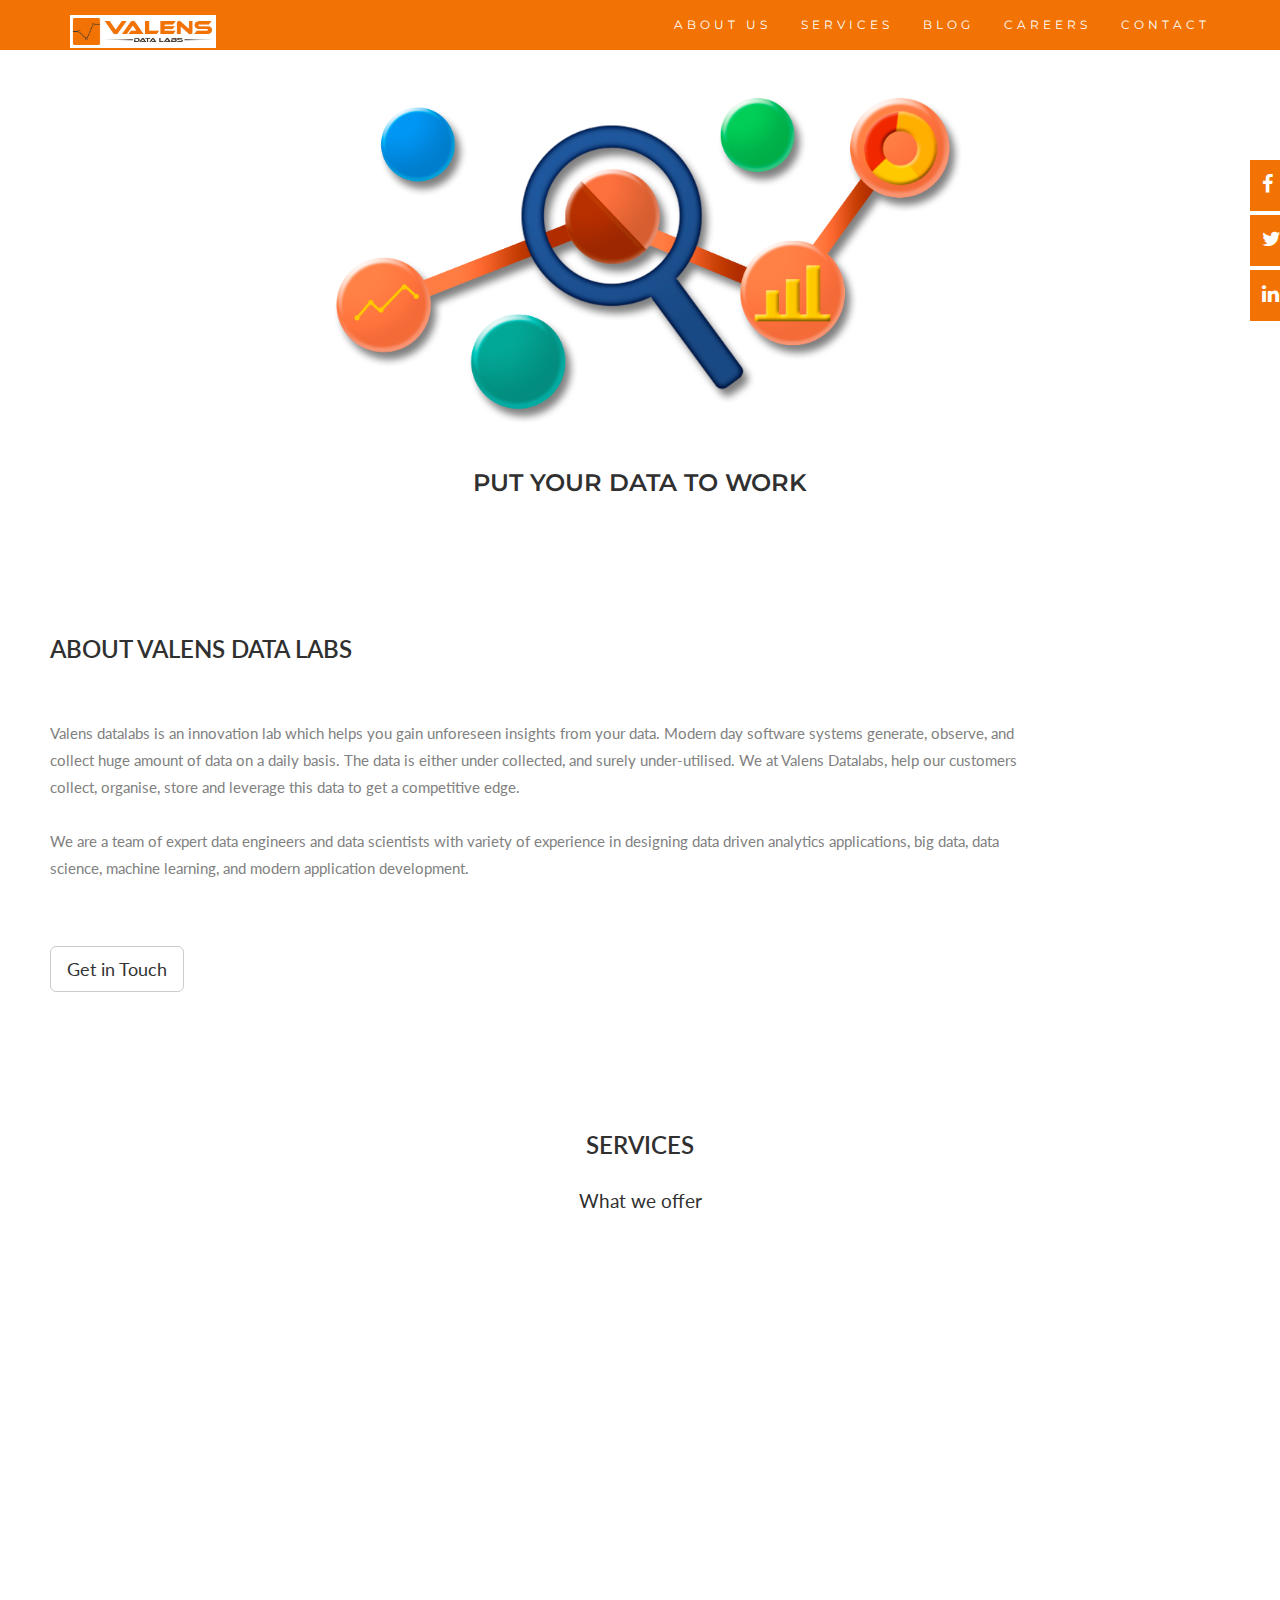
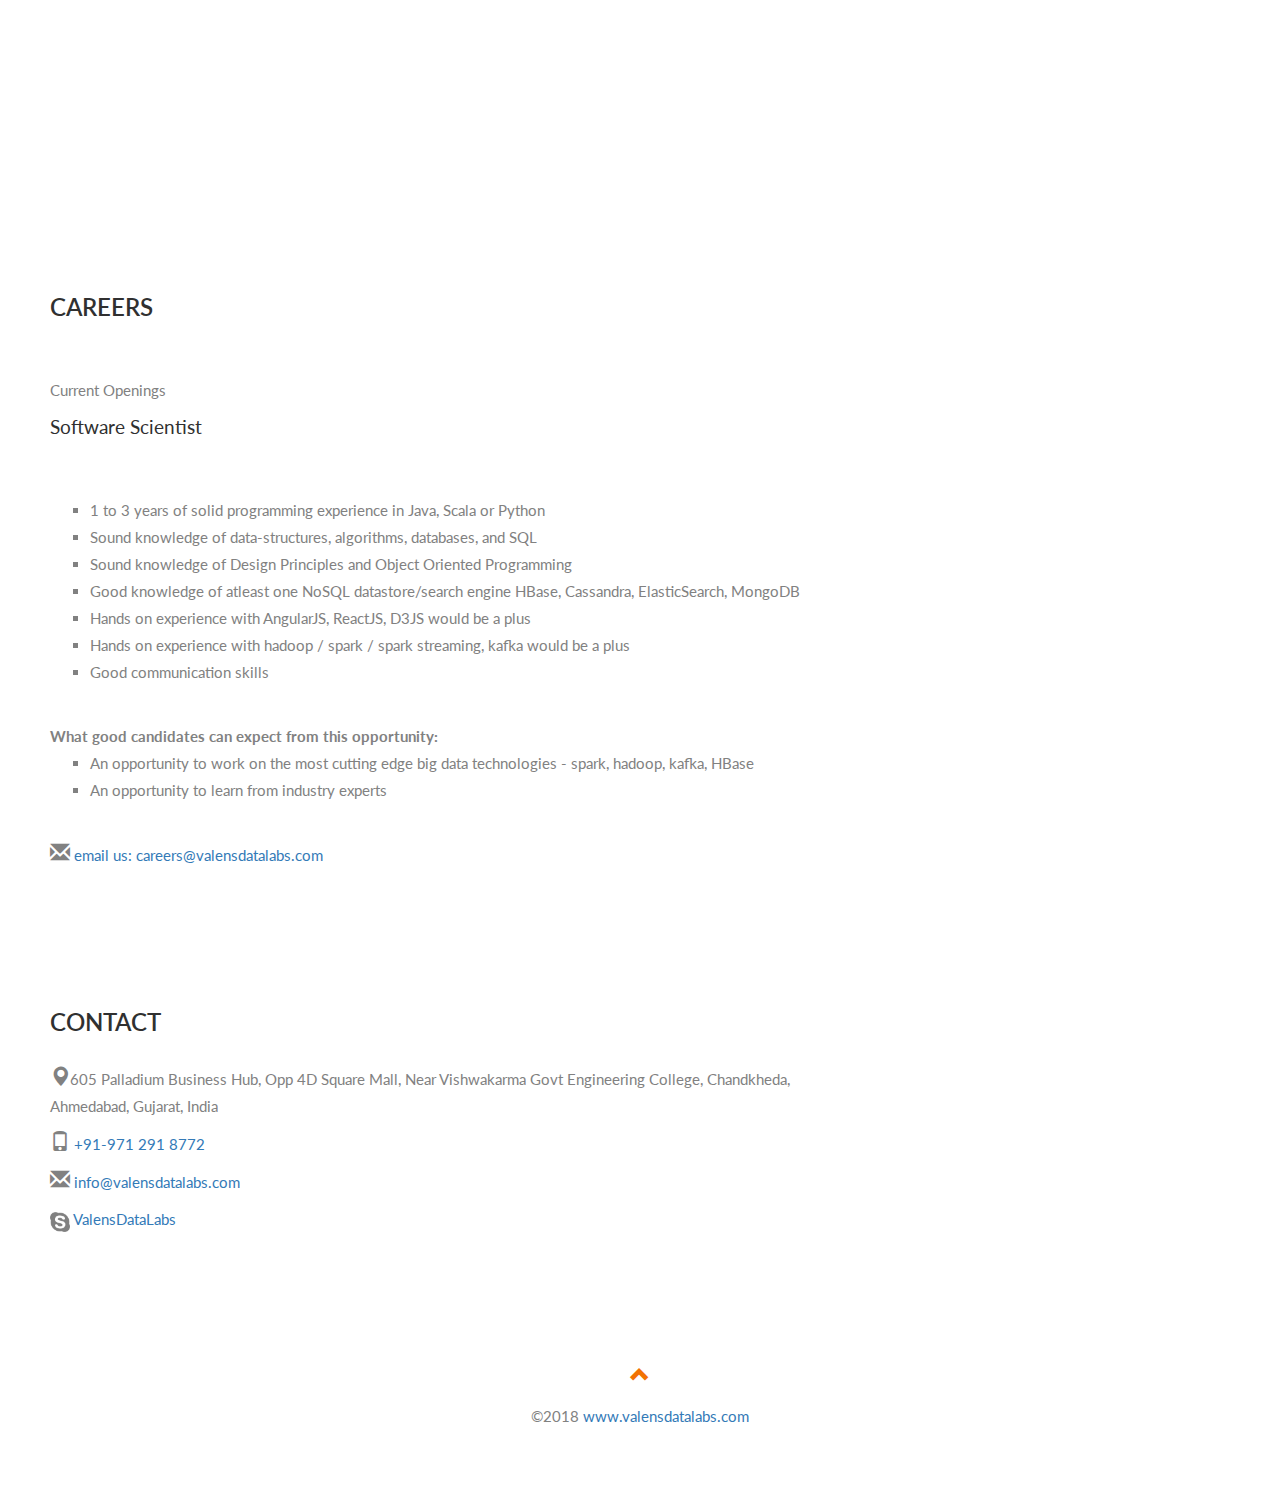
==== index.html @ 61ec2537 "updated the copyright again" ====
<!DOCTYPE html>
<html lang="en">
<head>
  <link href="favicon.ico" rel="shortcut icon" type="image/x-icon" />
    <title>Valens Data Labs</title>
  <meta charset="utf-8">
  <meta name="viewport" content="width=device-width, initial-scale=1">
  <link rel="stylesheet" href="https://maxcdn.bootstrapcdn.com/bootstrap/3.3.7/css/bootstrap.min.css">
  <link href="https://fonts.googleapis.com/css?family=Montserrat" rel="stylesheet" type="text/css">
  <link href="https://fonts.googleapis.com/css?family=Lato" rel="stylesheet" type="text/css">
  <link rel="stylesheet" href="https://cdnjs.cloudflare.com/ajax/libs/font-awesome/4.7.0/css/font-awesome.min.css">
 <script>
  (function(i,s,o,g,r,a,m){i['GoogleAnalyticsObject']=r;i[r]=i[r]||function(){
  (i[r].q=i[r].q||[]).push(arguments)},i[r].l=1*new Date();a=s.createElement(o),
  m=s.getElementsByTagName(o)[0];a.async=1;a.src=g;m.parentNode.insertBefore(a,m)
  })(window,document,'script','//www.google-analytics.com/analytics.js','ga');

  ga('create', 'UA-111604944-1', 'auto');
  ga('send', 'pageview');

 </script>  
  <script src="https://ajax.googleapis.com/ajax/libs/jquery/3.2.1/jquery.min.js"></script>
  <script src="https://maxcdn.bootstrapcdn.com/bootstrap/3.3.7/js/bootstrap.min.js"></script>
  <style>
  
.twitter {
  font: normal normal 10px Arial;
  text-align: center;
  color: #998578;
  text-transform: uppercase;
  letter-spacing: 3px;
}

.twitter {
  color: #000000;
  text-decoration: none;
  display: block;
  padding: 14px;
  -webkit-transition: all .25s ease;
  -moz-transition: all .25s ease;
  -ms-transition: all .25s ease;
  -o-transition: all .25s ease;
  transition: all .25s ease;
}

.twitter:hover {
  color: #FF7D6D;
  text-decoration: none;
}

/* Floating Social Media Bar Style Starts Here */

.fl-fl {
  background: #f27304;
  text-transform: uppercase;
  letter-spacing: 3px;
  padding: 4px;
  width: 190px;
  position: fixed;
  right: -160px;
  z-index: 1000;
  font: normal normal 10px Arial;
  -webkit-transition: all .25s ease;
  -moz-transition: all .25s ease;
  -ms-transition: all .25s ease;
  -o-transition: all .25s ease;
  transition: all .25s ease;
}

.fa {
  font-size: 20px;
  color: #fff;
  padding: 10px 0;
  width: 40px;
  margin-left: 8px;
  border-color: white
}

.fl-fl:hover {
  right: 0;
}

.fl-fl a {
  color: #fff !important;
  text-decoration: none;
  text-align: center;
  line-height: 43px!important;
  vertical-align: top!important;
}

.float-fb {
  top: 160px;
}

.float-tw {
  top: 215px;
}

.float-li {
  top: 270px;
}

.float-gp {
  top: 325px;
}

.float-rs {
  top: 325px;
}

.float-ig {
  top: 380px;
}

.float-pn {
  top: 435px;
}
/* Floating Social Media Bar Style Ends Here */
    </style>
  <style>
  body {
      font: 400 15px Lato, sans-serif;
      line-height: 1.8;
      color: #818181;
  }
  h2 {
      font-size: 24px;
      text-transform: uppercase;
      color: #303030;
      font-weight: 600;
      margin-bottom: 30px;
  }
  h4 {
      font-size: 19px;
      line-height: 1.375em;
      color: #303030;
      font-weight: 400;
      margin-bottom: 30px;
  }  
  .jumbotron {
      background-color: #f27304;
      color: #fff;
      padding: 100px 25px;
      font-family: Montserrat, sans-serif;
  }
  .jumbotron-white {
      background-color: #fff;
      color: #fff;
      padding: 30px;
      font-family: Montserrat, sans-serif;
  }
    img-logo {
    width: 100%;
    height: auto;
}
.img-responsive{
	width: auto; 
	max-width: 100%; 
	height: auto; 
}
  .container-fluid {
      padding: 60px 50px;
  }
  .bg-grey {
      background-color: #f6f6f6;
  }
  .logo-small {
      color: #f27304;
      font-size: 50px;
  }
  .logo {
      color: #f27304;
      font-size: 200px;
  }
  .thumbnail {
      padding: 0 0 15px 0;
      border: none;
      border-radius: 0;
  }
  .thumbnail img {
      width: 100%;
      height: 100%;
      margin-bottom: 10px;
  }
  .carousel-control.right, .carousel-control.left {
      background-image: none;
      color: #f27304;
  }
  .carousel-indicators li {
      border-color: #f27304;
  }
  .carousel-indicators li.active {
      background-color: #f27304;
  }
  .item h4 {
      font-size: 19px;
      line-height: 1.375em;
      font-weight: 400;
      font-style: italic;
      margin: 70px 0;
  }
  .item span {
      font-style: normal;
  }
  .panel {
      border: 1px solid #f27304; 
      border-radius:0 !important;
      transition: box-shadow 0.5s;
  }
  .panel:hover {
      box-shadow: 5px 0px 40px rgba(0,0,0, .2);
  }
  .panel-footer .btn:hover {
      border: 1px solid #f27304;
      background-color: #fff !important;
      color: #f27304;
  }
  .panel-heading {
      color: #fff !important;
      background-color: #f27304 !important;
      padding: 25px;
      border-bottom: 1px solid transparent;
      border-top-left-radius: 0px;
      border-top-right-radius: 0px;
      border-bottom-left-radius: 0px;
      border-bottom-right-radius: 0px;
  }
  .panel-footer {
      background-color: white !important;
  }
  .panel-footer h3 {
      font-size: 32px;
  }
  .panel-footer h4 {
      color: #aaa;
      font-size: 14px;
  }
  .panel-footer .btn {
      margin: 15px 0;
      background-color: #f27304;
      color: #fff;
  }
  .navbar {
      margin-bottom: 0;
      background-color: #f27304;
      z-index: 9999;
      border: 0;
      font-size: 12px !important;
      line-height: 1.42857143 !important;
      letter-spacing: 4px;
      border-radius: 0;
      font-family: Montserrat, sans-serif;
  }
  .navbar li a, .navbar .navbar-brand {
      color: #fff !important;
  }
  .navbar-nav li a:hover, .navbar-nav li.active a {
      color: #f27304 !important;
      background-color: #fff !important;
  }
  .navbar-default .navbar-toggle {
      border-color: transparent;
      color: #fff !important;
  }
  footer .glyphicon {
      font-size: 20px;
      margin-bottom: 20px;
      color: #f27304;
  }
  .slideanim {visibility:hidden;}
  .slide {
      animation-name: slide;
      -webkit-animation-name: slide;
      animation-duration: 1s;
      -webkit-animation-duration: 1s;
      visibility: visible;
  }
  @keyframes slide {
    0% {
      opacity: 0;
      transform: translateY(70%);
    } 
    100% {
      opacity: 1;
      transform: translateY(0%);
    }
  }
  @-webkit-keyframes slide {
    0% {
      opacity: 0;
      -webkit-transform: translateY(70%);
    } 
    100% {
      opacity: 1;
      -webkit-transform: translateY(0%);
    }
  }
  @media screen and (max-width: 768px) {
    .col-sm-4 {
      text-align: center;
      margin: 25px 0;
    }
    .btn-lg {
        width: 100%;
        margin-bottom: 35px;
    }
  }
  @media screen and (max-width: 480px) {
    .logo {
        font-size: 150px;
    }
  }

  </style>
  
  <script type="text/javascript">
  var form = document.getElementsByTagName('form')[0];
   form.addEventListener('submit',contact,false);
   function contact(e) {
      // Prevent Default Form Submission
      e.preventDefault();

      var target = e.target || e.srcElement;
      var i = 0;
      var message = '';

      // Loop Through All Input Fields
      for(i = 0; i < target.length; ++i) {
         // Check to make sure it's a value. Don't need to include Buttons
         if(target[i].type != 'text' && target[i].type != 'textarea') {
                // Skip to next input since this one doesn't match our rules
            continue;
         }

         // Add Input Name and value followed by a line break
         message += target[i].name + ': ' + target[i].value + "\r\n";
      }
      // Modify the hidden body input field that is required for the mailto: scheme
      target.elements["body"].value = message;

      // Submit the form since we previously stopped it. May cause recursive loop in some browsers? Should research this.
      this.submit();
   }
</script>
 <!-- Start of Async Drift Code -->
<script>
!function() {
  var t;
  if (t = window.driftt = window.drift = window.driftt || [], !t.init) return t.invoked ? void (window.console && console.error && console.error("Drift snippet included twice.")) : (t.invoked = !0, 
  t.methods = [ "identify", "config", "track", "reset", "debug", "show", "ping", "page", "hide", "off", "on" ], 
  t.factory = function(e) {
    return function() {
      var n;
      return n = Array.prototype.slice.call(arguments), n.unshift(e), t.push(n), t;
    };
  }, t.methods.forEach(function(e) {
    t[e] = t.factory(e);
  }), t.load = function(t) {
    var e, n, o, i;
    e = 3e5, i = Math.ceil(new Date() / e) * e, o = document.createElement("script"), 
    o.type = "text/javascript", o.async = !0, o.crossorigin = "anonymous", o.src = "https://js.driftt.com/include/" + i + "/" + t + ".js", 
    n = document.getElementsByTagName("script")[0], n.parentNode.insertBefore(o, n);
  });
}();
drift.SNIPPET_VERSION = '0.3.1';
drift.load('h7z854aiaimk');
</script>
<!-- End of Async Drift Code -->
</head>
<body id="myPage" data-spy="scroll" data-target=".navbar" data-offset="60">
<form >
<nav class="navbar navbar-default navbar-fixed-top">
  <div class="container">
    <div class="navbar-header">
      <button type="button" class="navbar-toggle" data-toggle="collapse" data-target="#myNavbar">
        <span class="icon-bar"></span>
        <span class="icon-bar"></span>
        <span class="icon-bar"></span>                        
      </button>
      <a class="navbar-brand" href="#myPage"><img src="Valens-Data-Labs.jpg" height="33"></a>
      
    </div>
    <div class="collapse navbar-collapse" id="myNavbar">
      <ul class="nav navbar-nav navbar-right">
        <li><a href="#about">ABOUT US</a></li>
        <li><a href="#services">SERVICES</a></li>
        <li><a href="http://blog.valensdatalabs.com" target="_blank">BLOG</a></li>
        <li><a href="#careers">CAREERS</a></li>
        <li><a href="#contact">CONTACT</a></li>
      </ul>
    </div>
  </div>
</nav>

  <div class="jumbotron-white text-center">
  <!-- <h1> <img class="img-logo" src="ValensDataLabs_1.png" height="400"/> </h1> -->
 <h1> <img class="img-responsive" src="ValensDataLabs_1.png" style="max-height: 400px; margin: 0 auto;"></h1>
  <!-- <h1> <img class="img-responsive" src="Analytics.jpg" /></h1> -->
 <p><h2>Put Your Data to Work</h2></p> 
  <form>
    
  </form>
</div>

<!-- Container (About Section) -->
<div id="about" class="container-fluid">
  <div class="row">
    <div class="col-sm-10">
      <h2>About Valens Data Labs</h2><br>
      <p>
      Valens datalabs is an innovation lab which helps you gain unforeseen insights from your data. Modern day software systems generate, observe, and collect huge amount of data on a daily basis. The data is either under collected, and surely under-utilised. We at Valens Datalabs, help our customers collect, organise, store and leverage this data to get a competitive edge. 
      <br>
      <br>
      We are a team of expert data engineers and data scientists with variety of experience in designing data driven analytics applications, big data, data science, machine learning, and modern application development.
      </p><br>
      <br><a href="#contact"><button class="btn btn-default btn-lg">Get in Touch</button></a>
    </div>
  </div>
</div>

<!-- Container (Services Section) -->
<div id="services" class="container-fluid text-center">
  <h2>SERVICES</h2>
  <h4>What we offer</h4>
  <br>
  <div class="row slideanim">
    <div class="col-sm-4">
      <span class="glyphicon glyphicon-dashboard logo-small"></span>
      <h4>Big Data Engineering</h4>
      <p>Our data engineers help you build robust big data architecture using the technology that fits your usecase. We have experts in Hadoop, Spark, Elasticsearch, HBase</p>
    </div>
    <div class="col-sm-4">
      <span class="glyphicon glyphicon-search logo-small"></span>
      <h4>Spark, Hadoop and Elasticsearch Consulting</h4>
      <p>Our engineers can help you build streaming and batch analytics at scale using Spark, Kafka, Hadoop ecosystem components.</p>
    </div>
    <div class="col-sm-4">
      <span class="glyphicon glyphicon-cog logo-small"></span>
      <h4>Data science and Machine Learning</h4>
      <p>Our machine learning experts will help you build robust predictive models to solve your business problems.</p>
    </div>
  </div>
  <br><br>
  <div class="row slideanim">
    <div class="col-sm-4">
      <span class="glyphicon glyphicon-signal logo-small"></span>
      <h4>Data driven application development</h4>
      <p>Build business decisions to Predict and progress </p>
    </div>
    <div class="col-sm-4">
      <span class="glyphicon glyphicon-scale logo-small"></span>
      <h4 style="color:#303030;">Modern scalable API development</h4>
      <p>Productionize your machine learning models through REST APIs, expose the predictive models via Web APIs.</p>
    </div>
    <div class="col-sm-4">
      <span class="glyphicon glyphicon-modal-window logo-small"></span>
      <h4 style="color:#303030;">Rich Analytics Applications</h4>
      <p>Looking to get visually powerful insights into your data? We build web applications powered by interactive D3JS visualizations.</p>
    </div>
  </div>
</div>

<div id="careers" class="container-fluid">
  <div class="row">
    <div class="col-sm-8">
      <h2>Careers</h2><br>
       Current Openings
      <h4>Software Scientist</h4><br>
        <ul>
         <li  type="square">1 to 3 years of solid programming experience in Java, Scala or Python</li>
         <li  type="square">Sound knowledge of data-structures, algorithms, databases, and SQL</li>
         <li  type="square">Sound knowledge of Design Principles and Object Oriented Programming</li>
         <li  type="square">Good knowledge of atleast one NoSQL datastore/search engine HBase, Cassandra, ElasticSearch, MongoDB </li>
         <li  type="square">Hands on experience with AngularJS, ReactJS, D3JS would be a plus </li>
         <li  type="square">Hands on experience with hadoop / spark / spark streaming, kafka would be a plus </li>
         <li  type="square">Good communication skills</li>
         </ul>

         <br>
        <b>What good candidates can expect from this opportunity:</b>
        <br>

        <ul>
        <li  type="square"> An opportunity to work on the most cutting edge big data technologies - spark, hadoop, kafka, HBase </li>
        <li  type="square"> An opportunity to learn from industry experts </li>
          </ul>
        
      <br><span style="font-size:20px" class="glyphicon glyphicon-envelope"></span>   <a href="mailto:careers@valensdatalabs.com">email us: careers@valensdatalabs.com</a>
    </div>
  </div>
</div>


<!-- Container (Contact Section) -->
<div id="contact" class="container-fluid">
  
  <h2>CONTACT</h2>
  <div class="row">
     <div class="col-sm-8">
      <p><span style="font-size:20px" class="glyphicon glyphicon-map-marker"></span>605 Palladium Business Hub, Opp 4D Square Mall, Near Vishwakarma Govt Engineering College, Chandkheda, Ahmedabad, Gujarat, India</p>
      <p><span style="font-size:20px" class="glyphicon glyphicon-phone"></span><a href="tel:+91 9712918772"> +91-971 291 8772</a> </p>
      <p><span style="font-size:20px" class="glyphicon glyphicon-envelope"></span><a href="mailto:info@valensdatalabs.com"> info@valensdatalabs.com </a> </p>
      <p><img src="skype-512.png" height="20"><a href="skype:pranav_shukla"  target="_blank"> ValensDataLabs</a> </p>
     </div>
   </div>
</div>
<!-- Floating Social Media bar Starts -->
<div class="float-sm">
  <div class="fl-fl float-fb">
    <i class="fa fa-facebook"></i>
    <a href="https://www.facebook.com/valensdatalabs" target="_blank">Like us!</a>
  </div>
  <div class="fl-fl float-tw">
    <i class="fa fa-twitter"></i>
    <a href="https://twitter.com/valensdatalabs" target="_blank">Follow us!</a>
  </div>
  <div class="fl-fl float-li">
    <i class="fa fa-linkedin"></i>
    <a href="https://linkedin.com/company/valensdatalabs" target="_blank">Connect us!</a>
  </div>
  <!--<div class="fl-fl float-gp">
    <i class="fa fa-google-plus"></i>
    <a href="https://plus.google.com/valensdatalabs" target="_blank">Recommend us!</a>
  </div>-->
  
</div>


<footer class="container-fluid text-center">
  <a href="#myPage" title="To Top">
    <span class="glyphicon glyphicon-chevron-up"></span>
  </a>
  <p>©2018 <a href="http://www.valensdatalabs.com" title="Visit Valens Data Labs">www.valensdatalabs.com</a></p>
</footer>

<script>
$(document).ready(function(){
  // Add smooth scrolling to all links in navbar + footer link
  $(".navbar a, footer a[href='#myPage']").on('click', function(event) {
    // Make sure this.hash has a value before overriding default behavior
    if (this.hash !== "") {
      // Prevent default anchor click behavior
      event.preventDefault();

      // Store hash
      var hash = this.hash;

      // Using jQuery's animate() method to add smooth page scroll
      // The optional number (900) specifies the number of milliseconds it takes to scroll to the specified area
      $('html, body').animate({
        scrollTop: $(hash).offset().top
      }, 900, function(){
   
        // Add hash (#) to URL when done scrolling (default click behavior)
        window.location.hash = hash;
      });
    } // End if
  });
  
  $(window).scroll(function() {
    $(".slideanim").each(function(){
      var pos = $(this).offset().top;

      var winTop = $(window).scrollTop();
        if (pos < winTop + 600) {
          $(this).addClass("slide");
        }
    });
  });
})
</script>
</form>
</body>
</html>
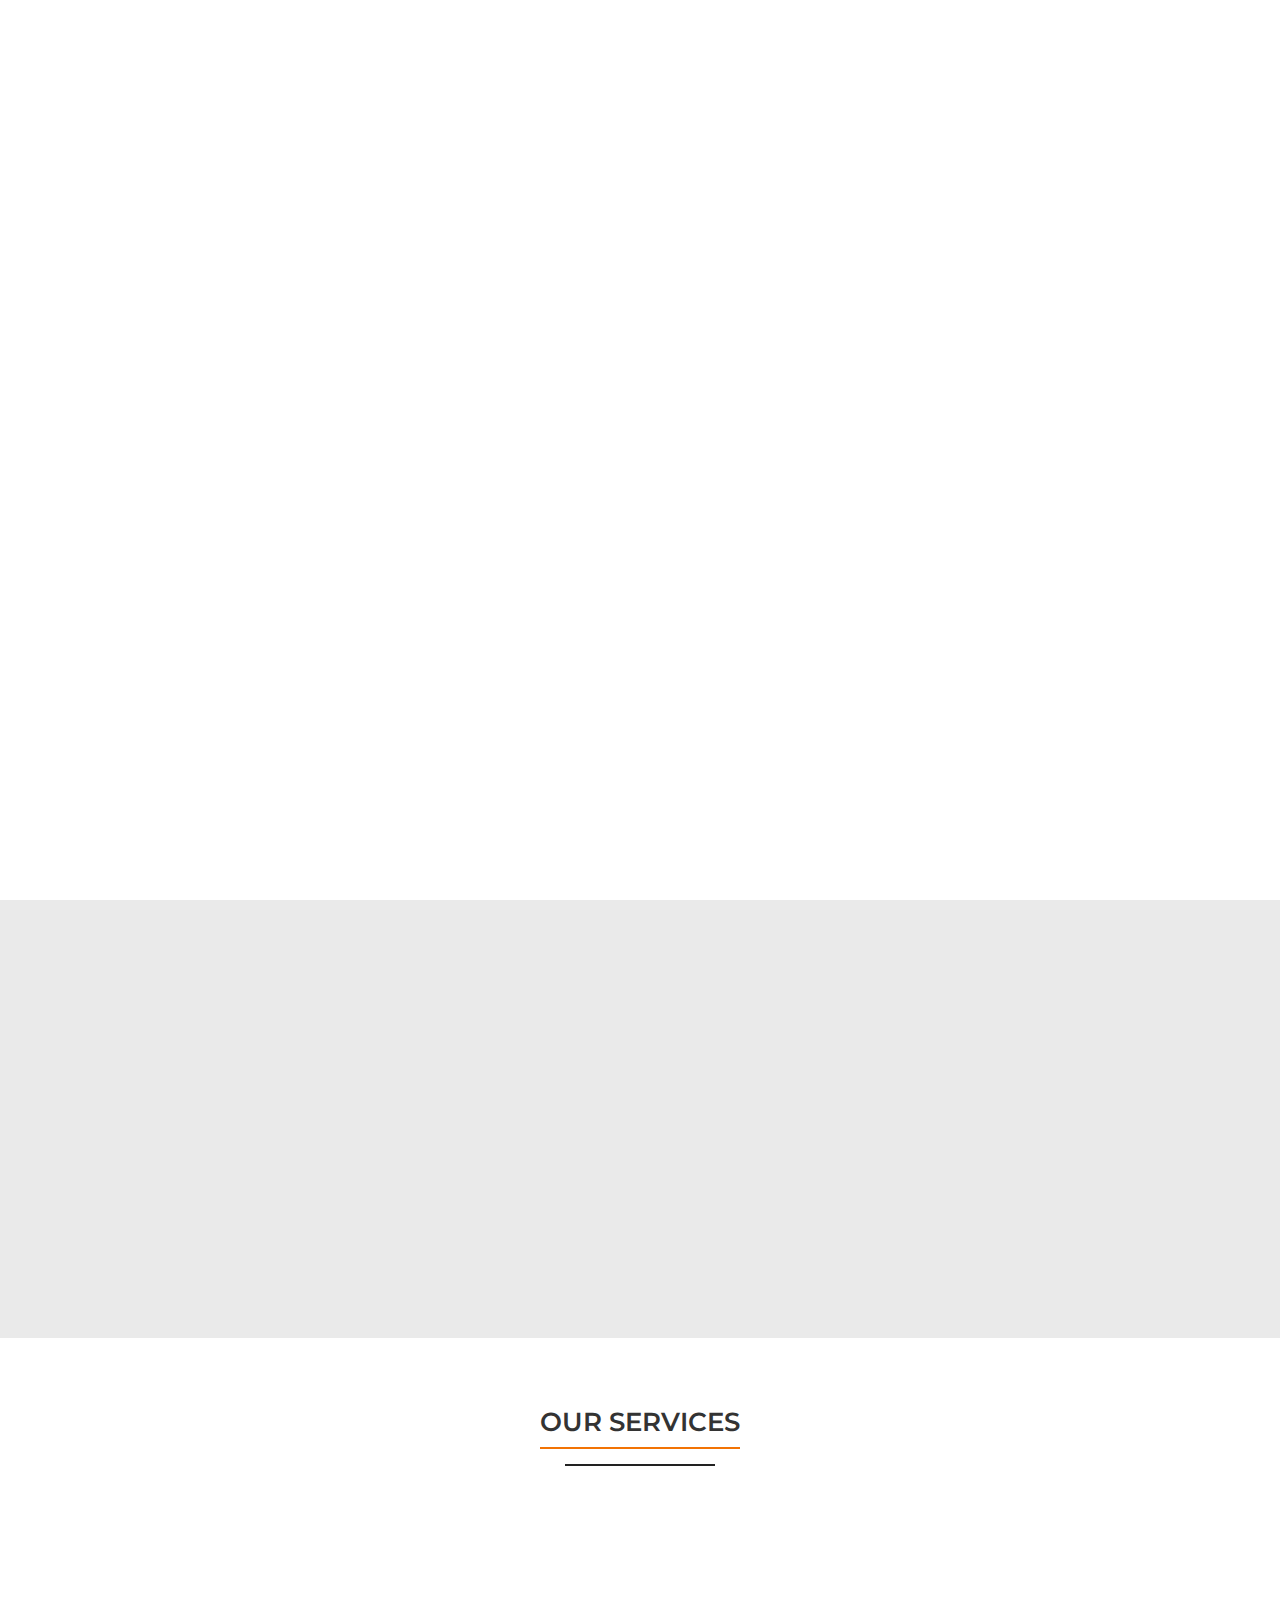
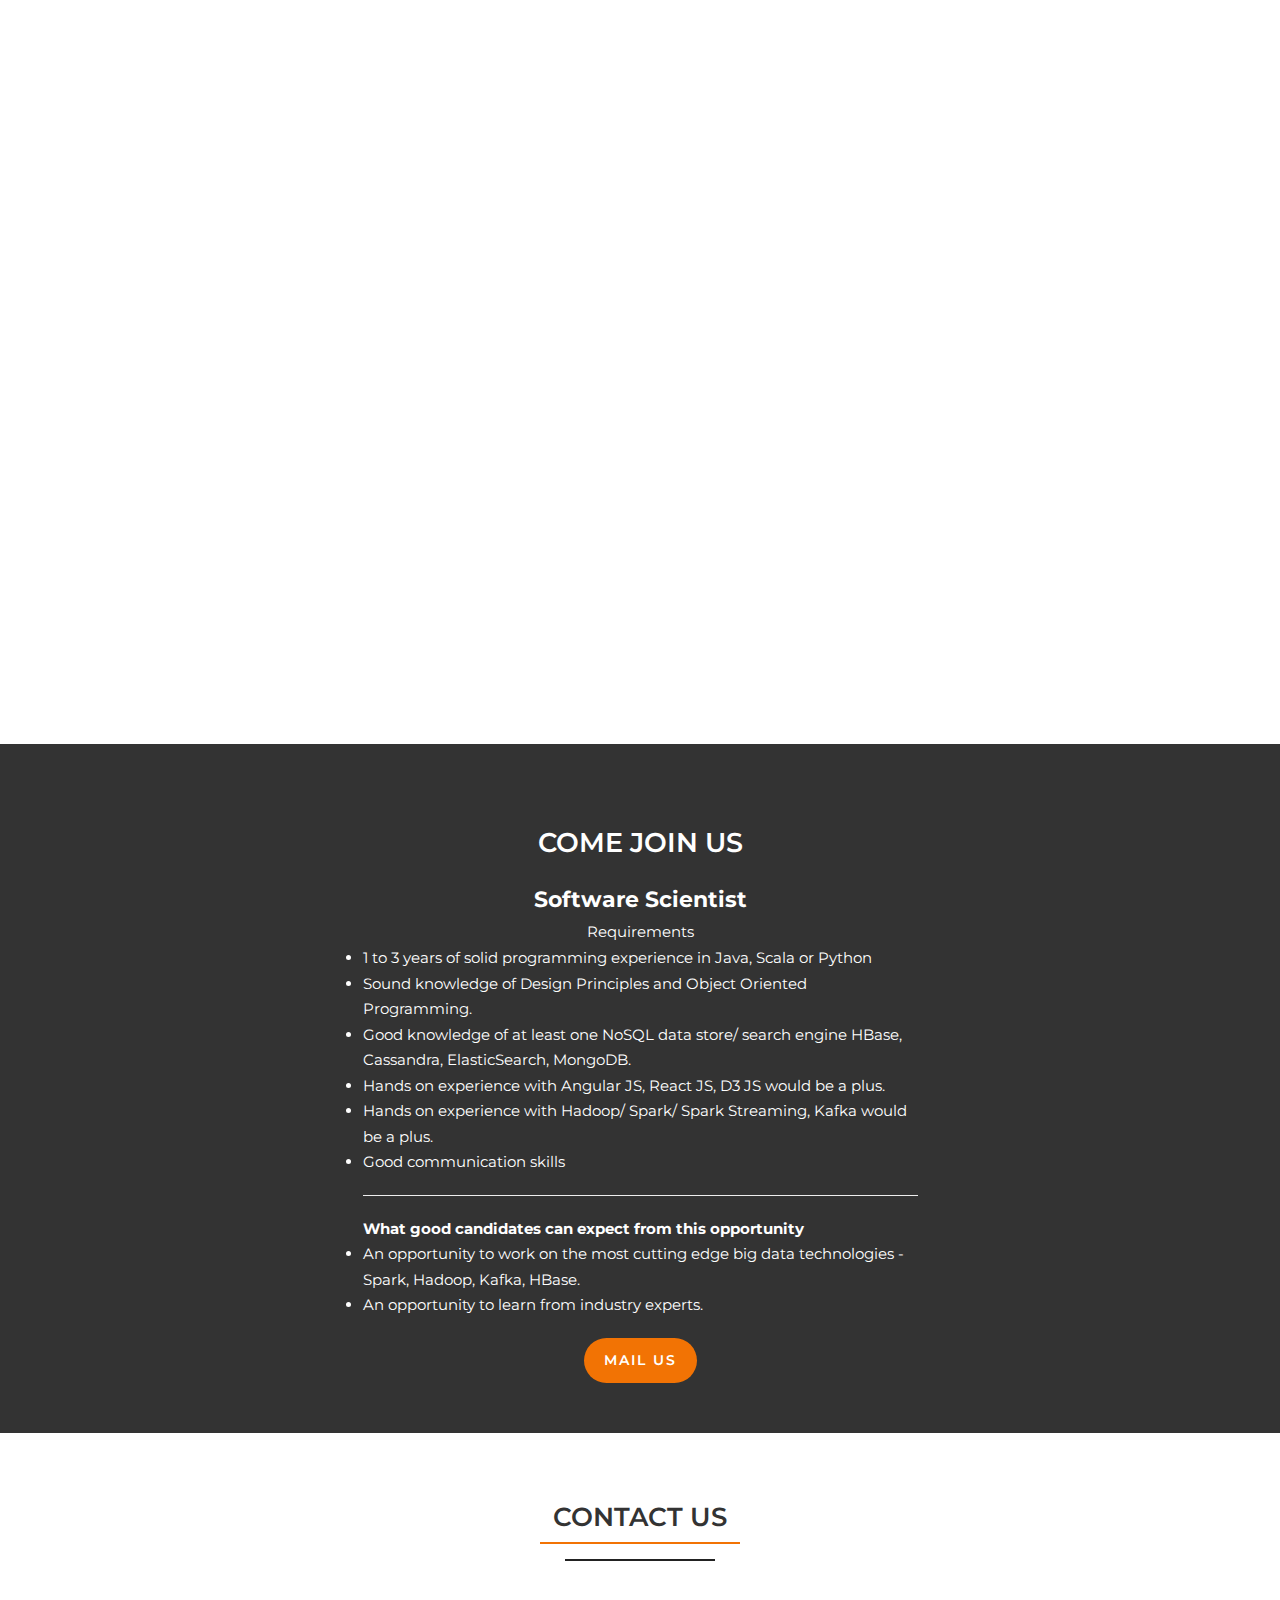
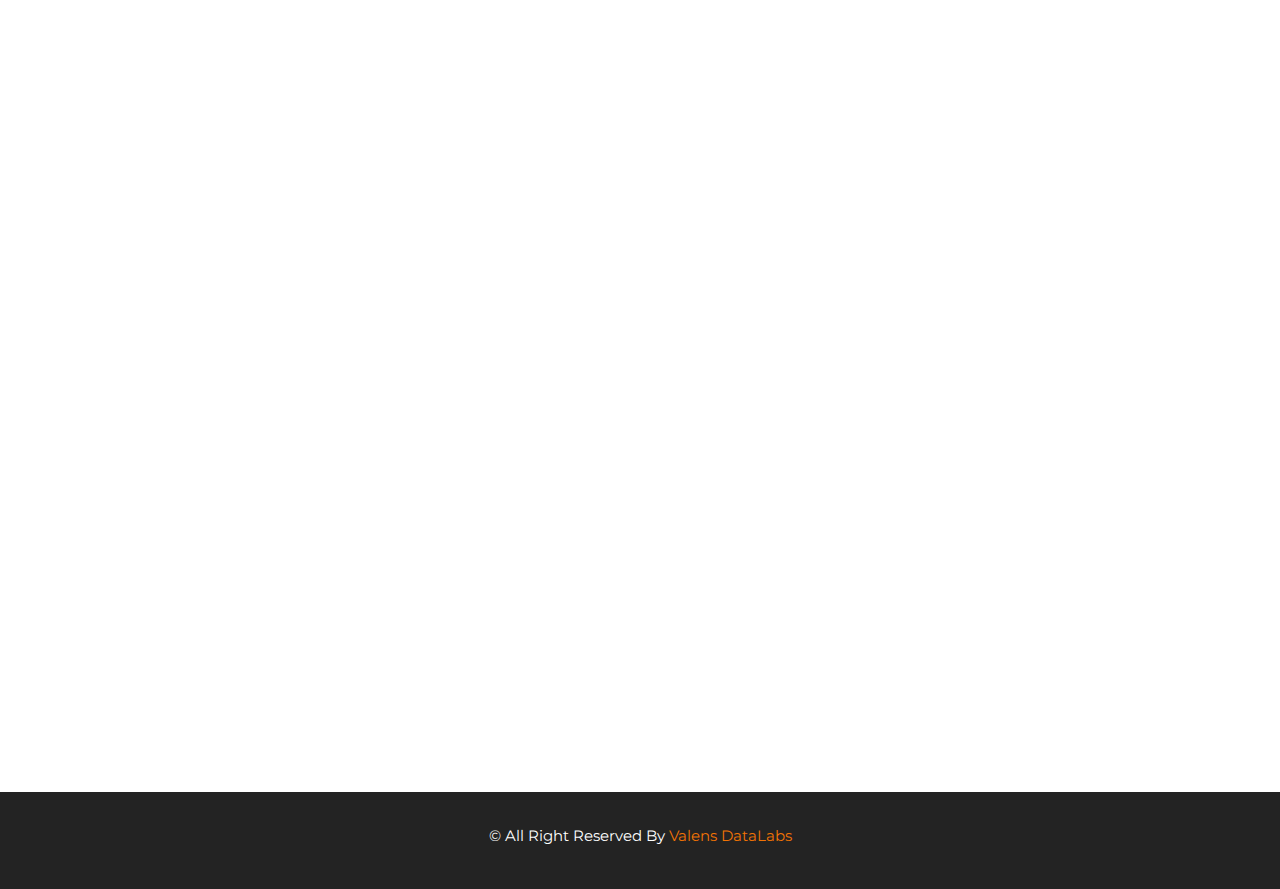
==== commit 24ee3121: "updated the site" ====
--- a/index.html
+++ b/index.html
@@ -1,574 +1 @@
-<!DOCTYPE html>
-<html lang="en">
-<head>
-  <link href="favicon.ico" rel="shortcut icon" type="image/x-icon" />
-    <title>Valens Data Labs</title>
-  <meta charset="utf-8">
-  <meta name="viewport" content="width=device-width, initial-scale=1">
-  <link rel="stylesheet" href="https://maxcdn.bootstrapcdn.com/bootstrap/3.3.7/css/bootstrap.min.css">
-  <link href="https://fonts.googleapis.com/css?family=Montserrat" rel="stylesheet" type="text/css">
-  <link href="https://fonts.googleapis.com/css?family=Lato" rel="stylesheet" type="text/css">
-  <link rel="stylesheet" href="https://cdnjs.cloudflare.com/ajax/libs/font-awesome/4.7.0/css/font-awesome.min.css">
- <script>
-  (function(i,s,o,g,r,a,m){i['GoogleAnalyticsObject']=r;i[r]=i[r]||function(){
-  (i[r].q=i[r].q||[]).push(arguments)},i[r].l=1*new Date();a=s.createElement(o),
-  m=s.getElementsByTagName(o)[0];a.async=1;a.src=g;m.parentNode.insertBefore(a,m)
-  })(window,document,'script','//www.google-analytics.com/analytics.js','ga');
-
-  ga('create', 'UA-111604944-1', 'auto');
-  ga('send', 'pageview');
-
- </script>  
-  <script src="https://ajax.googleapis.com/ajax/libs/jquery/3.2.1/jquery.min.js"></script>
-  <script src="https://maxcdn.bootstrapcdn.com/bootstrap/3.3.7/js/bootstrap.min.js"></script>
-  <style>
-  
-.twitter {
-  font: normal normal 10px Arial;
-  text-align: center;
-  color: #998578;
-  text-transform: uppercase;
-  letter-spacing: 3px;
-}
-
-.twitter {
-  color: #000000;
-  text-decoration: none;
-  display: block;
-  padding: 14px;
-  -webkit-transition: all .25s ease;
-  -moz-transition: all .25s ease;
-  -ms-transition: all .25s ease;
-  -o-transition: all .25s ease;
-  transition: all .25s ease;
-}
-
-.twitter:hover {
-  color: #FF7D6D;
-  text-decoration: none;
-}
-
-/* Floating Social Media Bar Style Starts Here */
-
-.fl-fl {
-  background: #f27304;
-  text-transform: uppercase;
-  letter-spacing: 3px;
-  padding: 4px;
-  width: 190px;
-  position: fixed;
-  right: -160px;
-  z-index: 1000;
-  font: normal normal 10px Arial;
-  -webkit-transition: all .25s ease;
-  -moz-transition: all .25s ease;
-  -ms-transition: all .25s ease;
-  -o-transition: all .25s ease;
-  transition: all .25s ease;
-}
-
-.fa {
-  font-size: 20px;
-  color: #fff;
-  padding: 10px 0;
-  width: 40px;
-  margin-left: 8px;
-  border-color: white
-}
-
-.fl-fl:hover {
-  right: 0;
-}
-
-.fl-fl a {
-  color: #fff !important;
-  text-decoration: none;
-  text-align: center;
-  line-height: 43px!important;
-  vertical-align: top!important;
-}
-
-.float-fb {
-  top: 160px;
-}
-
-.float-tw {
-  top: 215px;
-}
-
-.float-li {
-  top: 270px;
-}
-
-.float-gp {
-  top: 325px;
-}
-
-.float-rs {
-  top: 325px;
-}
-
-.float-ig {
-  top: 380px;
-}
-
-.float-pn {
-  top: 435px;
-}
-/* Floating Social Media Bar Style Ends Here */
-    </style>
-  <style>
-  body {
-      font: 400 15px Lato, sans-serif;
-      line-height: 1.8;
-      color: #818181;
-  }
-  h2 {
-      font-size: 24px;
-      text-transform: uppercase;
-      color: #303030;
-      font-weight: 600;
-      margin-bottom: 30px;
-  }
-  h4 {
-      font-size: 19px;
-      line-height: 1.375em;
-      color: #303030;
-      font-weight: 400;
-      margin-bottom: 30px;
-  }  
-  .jumbotron {
-      background-color: #f27304;
-      color: #fff;
-      padding: 100px 25px;
-      font-family: Montserrat, sans-serif;
-  }
-  .jumbotron-white {
-      background-color: #fff;
-      color: #fff;
-      padding: 30px;
-      font-family: Montserrat, sans-serif;
-  }
-    img-logo {
-    width: 100%;
-    height: auto;
-}
-.img-responsive{
-	width: auto; 
-	max-width: 100%; 
-	height: auto; 
-}
-  .container-fluid {
-      padding: 60px 50px;
-  }
-  .bg-grey {
-      background-color: #f6f6f6;
-  }
-  .logo-small {
-      color: #f27304;
-      font-size: 50px;
-  }
-  .logo {
-      color: #f27304;
-      font-size: 200px;
-  }
-  .thumbnail {
-      padding: 0 0 15px 0;
-      border: none;
-      border-radius: 0;
-  }
-  .thumbnail img {
-      width: 100%;
-      height: 100%;
-      margin-bottom: 10px;
-  }
-  .carousel-control.right, .carousel-control.left {
-      background-image: none;
-      color: #f27304;
-  }
-  .carousel-indicators li {
-      border-color: #f27304;
-  }
-  .carousel-indicators li.active {
-      background-color: #f27304;
-  }
-  .item h4 {
-      font-size: 19px;
-      line-height: 1.375em;
-      font-weight: 400;
-      font-style: italic;
-      margin: 70px 0;
-  }
-  .item span {
-      font-style: normal;
-  }
-  .panel {
-      border: 1px solid #f27304; 
-      border-radius:0 !important;
-      transition: box-shadow 0.5s;
-  }
-  .panel:hover {
-      box-shadow: 5px 0px 40px rgba(0,0,0, .2);
-  }
-  .panel-footer .btn:hover {
-      border: 1px solid #f27304;
-      background-color: #fff !important;
-      color: #f27304;
-  }
-  .panel-heading {
-      color: #fff !important;
-      background-color: #f27304 !important;
-      padding: 25px;
-      border-bottom: 1px solid transparent;
-      border-top-left-radius: 0px;
-      border-top-right-radius: 0px;
-      border-bottom-left-radius: 0px;
-      border-bottom-right-radius: 0px;
-  }
-  .panel-footer {
-      background-color: white !important;
-  }
-  .panel-footer h3 {
-      font-size: 32px;
-  }
-  .panel-footer h4 {
-      color: #aaa;
-      font-size: 14px;
-  }
-  .panel-footer .btn {
-      margin: 15px 0;
-      background-color: #f27304;
-      color: #fff;
-  }
-  .navbar {
-      margin-bottom: 0;
-      background-color: #f27304;
-      z-index: 9999;
-      border: 0;
-      font-size: 12px !important;
-      line-height: 1.42857143 !important;
-      letter-spacing: 4px;
-      border-radius: 0;
-      font-family: Montserrat, sans-serif;
-  }
-  .navbar li a, .navbar .navbar-brand {
-      color: #fff !important;
-  }
-  .navbar-nav li a:hover, .navbar-nav li.active a {
-      color: #f27304 !important;
-      background-color: #fff !important;
-  }
-  .navbar-default .navbar-toggle {
-      border-color: transparent;
-      color: #fff !important;
-  }
-  footer .glyphicon {
-      font-size: 20px;
-      margin-bottom: 20px;
-      color: #f27304;
-  }
-  .slideanim {visibility:hidden;}
-  .slide {
-      animation-name: slide;
-      -webkit-animation-name: slide;
-      animation-duration: 1s;
-      -webkit-animation-duration: 1s;
-      visibility: visible;
-  }
-  @keyframes slide {
-    0% {
-      opacity: 0;
-      transform: translateY(70%);
-    } 
-    100% {
-      opacity: 1;
-      transform: translateY(0%);
-    }
-  }
-  @-webkit-keyframes slide {
-    0% {
-      opacity: 0;
-      -webkit-transform: translateY(70%);
-    } 
-    100% {
-      opacity: 1;
-      -webkit-transform: translateY(0%);
-    }
-  }
-  @media screen and (max-width: 768px) {
-    .col-sm-4 {
-      text-align: center;
-      margin: 25px 0;
-    }
-    .btn-lg {
-        width: 100%;
-        margin-bottom: 35px;
-    }
-  }
-  @media screen and (max-width: 480px) {
-    .logo {
-        font-size: 150px;
-    }
-  }
-
-  </style>
-  
-  <script type="text/javascript">
-  var form = document.getElementsByTagName('form')[0];
-   form.addEventListener('submit',contact,false);
-   function contact(e) {
-      // Prevent Default Form Submission
-      e.preventDefault();
-
-      var target = e.target || e.srcElement;
-      var i = 0;
-      var message = '';
-
-      // Loop Through All Input Fields
-      for(i = 0; i < target.length; ++i) {
-         // Check to make sure it's a value. Don't need to include Buttons
-         if(target[i].type != 'text' && target[i].type != 'textarea') {
-                // Skip to next input since this one doesn't match our rules
-            continue;
-         }
-
-         // Add Input Name and value followed by a line break
-         message += target[i].name + ': ' + target[i].value + "\r\n";
-      }
-      // Modify the hidden body input field that is required for the mailto: scheme
-      target.elements["body"].value = message;
-
-      // Submit the form since we previously stopped it. May cause recursive loop in some browsers? Should research this.
-      this.submit();
-   }
-</script>
- <!-- Start of Async Drift Code -->
-<script>
-!function() {
-  var t;
-  if (t = window.driftt = window.drift = window.driftt || [], !t.init) return t.invoked ? void (window.console && console.error && console.error("Drift snippet included twice.")) : (t.invoked = !0, 
-  t.methods = [ "identify", "config", "track", "reset", "debug", "show", "ping", "page", "hide", "off", "on" ], 
-  t.factory = function(e) {
-    return function() {
-      var n;
-      return n = Array.prototype.slice.call(arguments), n.unshift(e), t.push(n), t;
-    };
-  }, t.methods.forEach(function(e) {
-    t[e] = t.factory(e);
-  }), t.load = function(t) {
-    var e, n, o, i;
-    e = 3e5, i = Math.ceil(new Date() / e) * e, o = document.createElement("script"), 
-    o.type = "text/javascript", o.async = !0, o.crossorigin = "anonymous", o.src = "https://js.driftt.com/include/" + i + "/" + t + ".js", 
-    n = document.getElementsByTagName("script")[0], n.parentNode.insertBefore(o, n);
-  });
-}();
-drift.SNIPPET_VERSION = '0.3.1';
-drift.load('h7z854aiaimk');
-</script>
-<!-- End of Async Drift Code -->
-</head>
-<body id="myPage" data-spy="scroll" data-target=".navbar" data-offset="60">
-<form >
-<nav class="navbar navbar-default navbar-fixed-top">
-  <div class="container">
-    <div class="navbar-header">
-      <button type="button" class="navbar-toggle" data-toggle="collapse" data-target="#myNavbar">
-        <span class="icon-bar"></span>
-        <span class="icon-bar"></span>
-        <span class="icon-bar"></span>                        
-      </button>
-      <a class="navbar-brand" href="#myPage"><img src="Valens-Data-Labs.jpg" height="33"></a>
-      
-    </div>
-    <div class="collapse navbar-collapse" id="myNavbar">
-      <ul class="nav navbar-nav navbar-right">
-        <li><a href="#about">ABOUT US</a></li>
-        <li><a href="#services">SERVICES</a></li>
-        <li><a href="http://blog.valensdatalabs.com" target="_blank">BLOG</a></li>
-        <li><a href="#careers">CAREERS</a></li>
-        <li><a href="#contact">CONTACT</a></li>
-      </ul>
-    </div>
-  </div>
-</nav>
-
-  <div class="jumbotron-white text-center">
-  <!-- <h1> <img class="img-logo" src="ValensDataLabs_1.png" height="400"/> </h1> -->
- <h1> <img class="img-responsive" src="ValensDataLabs_1.png" style="max-height: 400px; margin: 0 auto;"></h1>
-  <!-- <h1> <img class="img-responsive" src="Analytics.jpg" /></h1> -->
- <p><h2>Put Your Data to Work</h2></p> 
-  <form>
-    
-  </form>
-</div>
-
-<!-- Container (About Section) -->
-<div id="about" class="container-fluid">
-  <div class="row">
-    <div class="col-sm-10">
-      <h2>About Valens Data Labs</h2><br>
-      <p>
-      Valens datalabs is an innovation lab which helps you gain unforeseen insights from your data. Modern day software systems generate, observe, and collect huge amount of data on a daily basis. The data is either under collected, and surely under-utilised. We at Valens Datalabs, help our customers collect, organise, store and leverage this data to get a competitive edge. 
-      <br>
-      <br>
-      We are a team of expert data engineers and data scientists with variety of experience in designing data driven analytics applications, big data, data science, machine learning, and modern application development.
-      </p><br>
-      <br><a href="#contact"><button class="btn btn-default btn-lg">Get in Touch</button></a>
-    </div>
-  </div>
-</div>
-
-<!-- Container (Services Section) -->
-<div id="services" class="container-fluid text-center">
-  <h2>SERVICES</h2>
-  <h4>What we offer</h4>
-  <br>
-  <div class="row slideanim">
-    <div class="col-sm-4">
-      <span class="glyphicon glyphicon-dashboard logo-small"></span>
-      <h4>Big Data Engineering</h4>
-      <p>Our data engineers help you build robust big data architecture using the technology that fits your usecase. We have experts in Hadoop, Spark, Elasticsearch, HBase</p>
-    </div>
-    <div class="col-sm-4">
-      <span class="glyphicon glyphicon-search logo-small"></span>
-      <h4>Spark, Hadoop and Elasticsearch Consulting</h4>
-      <p>Our engineers can help you build streaming and batch analytics at scale using Spark, Kafka, Hadoop ecosystem components.</p>
-    </div>
-    <div class="col-sm-4">
-      <span class="glyphicon glyphicon-cog logo-small"></span>
-      <h4>Data science and Machine Learning</h4>
-      <p>Our machine learning experts will help you build robust predictive models to solve your business problems.</p>
-    </div>
-  </div>
-  <br><br>
-  <div class="row slideanim">
-    <div class="col-sm-4">
-      <span class="glyphicon glyphicon-signal logo-small"></span>
-      <h4>Data driven application development</h4>
-      <p>Build business decisions to Predict and progress </p>
-    </div>
-    <div class="col-sm-4">
-      <span class="glyphicon glyphicon-scale logo-small"></span>
-      <h4 style="color:#303030;">Modern scalable API development</h4>
-      <p>Productionize your machine learning models through REST APIs, expose the predictive models via Web APIs.</p>
-    </div>
-    <div class="col-sm-4">
-      <span class="glyphicon glyphicon-modal-window logo-small"></span>
-      <h4 style="color:#303030;">Rich Analytics Applications</h4>
-      <p>Looking to get visually powerful insights into your data? We build web applications powered by interactive D3JS visualizations.</p>
-    </div>
-  </div>
-</div>
-
-<div id="careers" class="container-fluid">
-  <div class="row">
-    <div class="col-sm-8">
-      <h2>Careers</h2><br>
-       Current Openings
-      <h4>Software Scientist</h4><br>
-        <ul>
-         <li  type="square">1 to 3 years of solid programming experience in Java, Scala or Python</li>
-         <li  type="square">Sound knowledge of data-structures, algorithms, databases, and SQL</li>
-         <li  type="square">Sound knowledge of Design Principles and Object Oriented Programming</li>
-         <li  type="square">Good knowledge of atleast one NoSQL datastore/search engine HBase, Cassandra, ElasticSearch, MongoDB </li>
-         <li  type="square">Hands on experience with AngularJS, ReactJS, D3JS would be a plus </li>
-         <li  type="square">Hands on experience with hadoop / spark / spark streaming, kafka would be a plus </li>
-         <li  type="square">Good communication skills</li>
-         </ul>
-
-         <br>
-        <b>What good candidates can expect from this opportunity:</b>
-        <br>
-
-        <ul>
-        <li  type="square"> An opportunity to work on the most cutting edge big data technologies - spark, hadoop, kafka, HBase </li>
-        <li  type="square"> An opportunity to learn from industry experts </li>
-          </ul>
-        
-      <br><span style="font-size:20px" class="glyphicon glyphicon-envelope"></span>   <a href="mailto:careers@valensdatalabs.com">email us: careers@valensdatalabs.com</a>
-    </div>
-  </div>
-</div>
-
-
-<!-- Container (Contact Section) -->
-<div id="contact" class="container-fluid">
-  
-  <h2>CONTACT</h2>
-  <div class="row">
-     <div class="col-sm-8">
-      <p><span style="font-size:20px" class="glyphicon glyphicon-map-marker"></span>605 Palladium Business Hub, Opp 4D Square Mall, Near Vishwakarma Govt Engineering College, Chandkheda, Ahmedabad, Gujarat, India</p>
-      <p><span style="font-size:20px" class="glyphicon glyphicon-phone"></span><a href="tel:+91 9712918772"> +91-971 291 8772</a> </p>
-      <p><span style="font-size:20px" class="glyphicon glyphicon-envelope"></span><a href="mailto:info@valensdatalabs.com"> info@valensdatalabs.com </a> </p>
-      <p><img src="skype-512.png" height="20"><a href="skype:pranav_shukla"  target="_blank"> ValensDataLabs</a> </p>
-     </div>
-   </div>
-</div>
-<!-- Floating Social Media bar Starts -->
-<div class="float-sm">
-  <div class="fl-fl float-fb">
-    <i class="fa fa-facebook"></i>
-    <a href="https://www.facebook.com/valensdatalabs" target="_blank">Like us!</a>
-  </div>
-  <div class="fl-fl float-tw">
-    <i class="fa fa-twitter"></i>
-    <a href="https://twitter.com/valensdatalabs" target="_blank">Follow us!</a>
-  </div>
-  <div class="fl-fl float-li">
-    <i class="fa fa-linkedin"></i>
-    <a href="https://linkedin.com/company/valensdatalabs" target="_blank">Connect us!</a>
-  </div>
-  <!--<div class="fl-fl float-gp">
-    <i class="fa fa-google-plus"></i>
-    <a href="https://plus.google.com/valensdatalabs" target="_blank">Recommend us!</a>
-  </div>-->
-  
-</div>
-
-
-<footer class="container-fluid text-center">
-  <a href="#myPage" title="To Top">
-    <span class="glyphicon glyphicon-chevron-up"></span>
-  </a>
-  <p>©2018 <a href="http://www.valensdatalabs.com" title="Visit Valens Data Labs">www.valensdatalabs.com</a></p>
-</footer>
-
-<script>
-$(document).ready(function(){
-  // Add smooth scrolling to all links in navbar + footer link
-  $(".navbar a, footer a[href='#myPage']").on('click', function(event) {
-    // Make sure this.hash has a value before overriding default behavior
-    if (this.hash !== "") {
-      // Prevent default anchor click behavior
-      event.preventDefault();
-
-      // Store hash
-      var hash = this.hash;
-
-      // Using jQuery's animate() method to add smooth page scroll
-      // The optional number (900) specifies the number of milliseconds it takes to scroll to the specified area
-      $('html, body').animate({
-        scrollTop: $(hash).offset().top
-      }, 900, function(){
-   
-        // Add hash (#) to URL when done scrolling (default click behavior)
-        window.location.hash = hash;
-      });
-    } // End if
-  });
-  
-  $(window).scroll(function() {
-    $(".slideanim").each(function(){
-      var pos = $(this).offset().top;
-
-      var winTop = $(window).scrollTop();
-        if (pos < winTop + 600) {
-          $(this).addClass("slide");
-        }
-    });
-  });
-})
-</script>
-</form>
-</body>
-</html>
+<!doctype html><html lang="en"><head> <meta charset="utf-8"> <meta http-equiv="x-ua-compatible" content="ie=edge"> <meta name="description" content="Valens dataLabs is an innovation lab which helps you gain unforeseen insights from your data. Modern day software systems generate, observe, and collect the huge amount of data on a daily basis. "> <meta name="keywords" content="valens datalabs, big data, cloud computing, elastic search, engineering, innovation lab, expert data engineers, data science, machine learning, app development, mobile app development, analytics, software systems, data labs, rich analytics application, data driven application, scalable api, data engineering, software scientists, hadoop, Apache Spark, Spark Streaming, Kafka, Hbase"> <meta name="author" content="Valens DataLabs"> <meta name="viewport" content="width=device-width, initial-scale=1"> <title>Valens DataLabs</title> <link rel="apple-touch-icon" sizes="57x57" href="favicon/ValensDataLabsFavicon.png"> <link rel="apple-touch-icon" sizes="60x60" href="favicon/ValensDataLabsFavicon.png"> <link rel="apple-touch-icon" sizes="72x72" href="favicon/ValensDataLabsFavicon.png"> <link rel="apple-touch-icon" sizes="76x76" href="favicon/ValensDataLabsFavicon.png"> <link rel="apple-touch-icon" sizes="114x114" href="favicon/ValensDataLabsFavicon.png"> <link rel="apple-touch-icon" sizes="120x120" href="favicon/ValensDataLabsFavicon.png"> <link rel="apple-touch-icon" sizes="144x144" href="favicon/ValensDataLabsFavicon.png"> <link rel="apple-touch-icon" sizes="152x152" href="favicon/ValensDataLabsFavicon.png"> <link rel="apple-touch-icon" sizes="180x180" href="favicon/ValensDataLabsFavicon.png"> <link rel="icon" type="image/png" sizes="192x192" href="favicon/ValensDataLabsFavicon.png"> <link rel="icon" type="image/png" sizes="32x32" href="favicon/ValensDataLabsFavicon.png"> <link rel="icon" type="image/png" sizes="96x96" href="favicon/ValensDataLabsFavicon.png"> <link rel="icon" type="image/png" sizes="16x16" href="favicon/ValensDataLabsFavicon.png"> <link href="https://fonts.googleapis.com/css?family=Montserrat:300,400,500,700" rel="stylesheet"> <link rel="stylesheet" href="css/font-awesome.min.css"> <link rel="stylesheet" href="css/bootstrap.min.css"> <link rel="stylesheet" href="css/owl.carousel.css"> <link rel="stylesheet" href="css/owl.theme.default.css"> <link rel="stylesheet" href="css/normalize.css"> <link rel="stylesheet" href="css/animate.css"> <link rel="stylesheet" href="css/style.css"> <link rel="stylesheet" href="css/responsive.css"> <script>(function(i,s,o,g,r,a,m){i.GoogleAnalyticsObject=r;i[r]=i[r]||function(){(i[r].q=i[r].q||[]).push(arguments)},i[r].l=1*new Date();a=s.createElement(o),m=s.getElementsByTagName(o)[0];a.async=1;a.src=g;m.parentNode.insertBefore(a,m)})(window,document,'script','//www.google-analytics.com/analytics.js','ga');ga('create','UA-111604944-1','auto');ga('send','pageview') </script></head><body oncontextmenu="return false" ondragstart="return false" onselect="return false"> <div class="loader_bg"><div class="loader"></div></div><header class="nav-area navbar-fixed-top"> <div class="container"> <div class="row"> <div class="col-md-12"> <div class="main-menu"> <div class="navbar navbar-cus"> <div class="navbar-header"> <img src='[data-uri]' alt="profile image"> <button type="button" class="navbar-toggle" data-toggle="collapse" data-target=".navbar-collapse"> <span class="sr-only">Toggle navigation</span> <span class="icon-bar"></span> <span class="icon-bar"></span> <span class="icon-bar"></span> </button> </div><div class="navbar-collapse collapse"> <nav> <ul class="nav navbar-nav navbar-right"> <li class="active"><a class="smooth-menu" href="#home">Home</a></li><li><a class="smooth-menu" href="#about">About</a></li><li><a href="http://blog.valensdatalabs.com/" target="_blank">Blog</a></li><li><a class="smooth-menu" href="#services">Services</a></li><li><a class="smooth-menu" href="#careers">Careers</a></li><li><a class="smooth-menu" href="#contact">Contact</a></li></ul> </nav> </div></div></div></div></div></div></header> <div id="home"></div><div class="banner-area" id="slider-area"> <div id="particles-js"></div><div class="banner-table"> <div class="banner-table-cell"> <div class="welcome-text"> <div class="container"> <div class="row"> <div class="col-md-12"> <div class="text-affect"></div><p class="banner-btn"><a href="#contact">Contact Us</a></p><div class="clearfix"></div><div class="mouse-icon hidden-sm hidden-xs"> <div class="wheel"></div></div></div></div></div></div></div></div></div><div id="about" class="about-area section-padding"> <div class="container"> <div class="row"> <div class="col-xs-12 col-sm-12 col-md-12"> <div class="about-right wow fadeInDown" data-wow-delay="0.8s"> <h1>What <span class="text-primary">we</span> do?</h1> <span> <strong>Valens DataLabs</strong> is an innovation lab which helps you gain unforeseen insights from your data. Modern day software systems generate, observe, and collect the huge amount of data on a daily basis. The data is either under-collected and surely under-utilized. We at Valens DataLabs, help our customers collect, organize, store and leverage this data to get a competitive edge. We are a team of expert data engineers and data scientists with a variety of experience in designing data-driven analytics applications, big data, data science, machine learning, and modern application development. </span> <div class="socials"> <ul class="text-center"> <li><a href="https://www.facebook.com/valensdatalabs" target="_blank"><i class="fa fa-facebook"></i></a></li><li><a href="https://twitter.com/valensdatalabs" target="_blank"><i class="fa fa-twitter"></i></a></li><li><a href="https://www.linkedin.com/company/valensdatalabs" target="_blank"><i class="fa fa-linkedin"></i></a></li><li><a href="skype:pranav_shukla" target="_blank"><i class="fa fa-skype"></i></a></li><li><a href="mailto:info@valensdatalabs.com" target="_blank"><i class="fa fa-envelope"></i></a></li></ul> </div></div></div></div></div></div><div id="services" class="services-area section-padding"> <div class="container"> <div class="row"> <div class="col-md-12"> <div class="section-header"> <h2>Our Services</h2> <p class="line1"></p><p class="line2"></p></div></div></div><div class="row"> <div class="col-xs-12 col-sm-6 col-md-4"> <div class="single-services text-center wow fadeInDown" data-wow-delay="0.2s"> <div class="services-icon"> <i class="fa fa-cloud"></i> </div><div class="services-content"> <h3> Big Data Engineering </h3> <span> Our data engineers help you build robust big data architecture using the technology that fits your use case. We have experts in Hadoop, Spark, Elasticsearch, HBase. </span> </div></div></div><div class="col-xs-12 col-sm-6 col-md-4"> <div class="single-services text-center wow fadeInDown" data-wow-delay="0.4s"> <div class="services-icon"> <i class="fa fa-search"></i> </div><div class="services-content"> <h3> Spark, Hadoop & Elasticsearch Consulting </h3> <p> Our engineers can help you build streaming and batch analytics at scale using Spark, Kafka, Hadoop ecosystem components. </p></div></div></div><div class="col-xs-12 col-sm-6 col-md-4"> <div class="single-services text-center wow fadeInDown" data-wow-delay="0.6s"> <div class="services-icon"> <i class="fa fa-pie-chart"></i> </div><div class="services-content"> <h3> Rich Analytics Applications </h3> <p> Looking to get visually powerful insights into your data? We build web applications powered by interactive D3JS visualizations. </p></div></div></div></div><div class="row"> <div class="col-xs-12 col-sm-6 col-md-4"> <div class="single-services text-center wow fadeInDown" data-wow-delay="0.8s"> <div class="services-icon"> <i class="fa fa-area-chart"></i> </div><div class="services-content"> <h3> Data Driven Application Development </h3> <p> Build business decisions to predict & progress. </p></div></div></div><div class="col-xs-12 col-sm-6 col-md-4"> <div class="single-services text-center wow fadeInDown" data-wow-delay="1s"> <div class="services-icon"> <i class="fa fa-balance-scale"></i> </div><div class="services-content"> <h3> Modern Scalable API Development </h3> <p> Productionize your machine learning models through REST APIs, expose the predictive models via Web APIs. </p></div></div></div><div class="col-xs-12 col-sm-6 col-md-4"> <div class="single-services text-center wow fadeInDown" data-wow-delay="1.2s"> <div class="services-icon"> <i class="fa fa-cogs"></i> </div><div class="services-content"> <h3> Data science and Machine Learning </h3> <p>Our machine learning experts will help you build robust predictive models to solve your business problems.</p></div></div></div></div></div></div><div id="careers" class="invitation-area section-padding"> <div class="container"> <div class="row"> <div class="col-md-12 col-lg-12"> <div class="single-invite text-center"> <h2> Come Join Us </h2> <div class="row"> <strong style="font-size: 22px"> Software Scientist </strong> <p> Requirements </p><div class="col-md-3"> </div><div class="col-md-6 text-left"> <ul> <li> 1 to 3 years of solid programming experience in Java, Scala or Python </li><li> Sound knowledge of Design Principles and Object Oriented Programming. </li><li> Good knowledge of at least one NoSQL data store/ search engine HBase, Cassandra, ElasticSearch, MongoDB. </li><li> Hands on experience with Angular JS, React JS, D3 JS would be a plus. </li><li> Hands on experience with Hadoop/ Spark/ Spark Streaming, Kafka would be a plus. </li><li> Good communication skills </li></ul> <hr/> <strong> What good candidates can expect from this opportunity </strong> <ul> <li> An opportunity to work on the most cutting edge big data technologies - Spark, Hadoop, Kafka, HBase. </li><li> An opportunity to learn from industry experts. </li></ul> </div><div class="col-md-3"> </div></div><p class="banner-btn"><a href="mailto:careers@valensdatalabs.com">Mail Us</a></p></div></div></div></div></div><div id="contact" class="contact-area section-padding"> <div class="container"> <div class="row"> <div class="section-header"> <h2>contact us</h2> <p class="line1"></p><p class="line2"></p></div></div><div class="row"> <div class="col-md-12 col-lg-12"> <div class="top-contact"> <div class="row"> <div class="col-sm-3 col-md-3"> <div class="top-contact-text wow fadeInDown" data-wow-delay="0.2s"> <div class="contact-icon"> <ul> <li><a><i class="fa fa-map-marker"></i></a></li></ul> </div><h2>Address</h2> <strong> 605, Palladium Business Hub, <br/>Nr Vishwakarma Govt Engineering College <br/> Visat, Ahmedabad 382424 </strong> </div></div><div class="col-sm-3 col-md-3"> <div class="top-contact-text wow fadeInDown" data-wow-delay="0.4s"> <div class="contact-icon"> <ul> <li><a><i class="fa fa-phone"></i></a></li></ul> </div><h2>Contact Number</h2> <strong> +91 97129 18772 </strong> </div></div><div class="col-sm-3 col-md-3"> <div class="top-contact-text wow fadeInDown" data-wow-delay="0.6s"> <div class="contact-icon"> <ul> <li><a><i class="fa fa-globe"></i></a></li></ul> </div><h2>Website Address</h2> <strong> www.valensdatalabs.com </strong> </div></div><div class="col-sm-3 col-md-3"> <div class="top-contact-text wow fadeInDown" data-wow-delay="0.8s"> <div class="contact-icon"> <ul> <li><a><i class="fa fa-qrcode"></i></a></li></ul> </div><img width="150" src='[data-uri]'/> </div></div></div></div></div></div><div class="row"> <div class="col-md-12 col-lg-12 col-sm-12"> <iframe src="https://www.google.com/maps/embed?pb=!1m18!1m12!1m3!1d299.60291653275954!2d72.59380431068006!3d23.103909075216492!2m3!1f0!2f0!3f0!3m2!1i1024!2i768!4f13.1!3m3!1m2!1s0x395e83b56195e445%3A0x17dea84f906614c4!2sValens+DataLabs!5e0!3m2!1sen!2sin!4v1539838815930" width="100%" height="450" frameborder="0" style="border:0" allowfullscreen></iframe> </div></div></div></div><div class="footer-area"> <div class="container"> <div class="row"> <div class="col-xs-12 col-sm-12 col-md-12 col-lg-12 text-center"> <p>&copy; All Right Reserved By <a href="http://valensdatalabs.com/" target="_blank">Valens DataLabs</a></p></div></div></div></div><script src="js/jquery-3.2.1.min.js"></script> <script src="js/bootstrap.min.js"></script> <script src="js/owl.carousel.js"></script> <script src="js/wow.min.js"></script> <script src="js/owl.carousel.js"></script> <script src="js/typed.js"></script> <script src="js/particles.js"></script> <script src="js/app.js"></script> <script src="js/validator.js"></script> <script src="js/main.js"></script> <script>!function(){var t;if(t=window.driftt=window.drift=window.driftt||[],!t.init)return t.invoked?void(window.console&&console.error&&console.error("Drift snippet included twice.")):(t.invoked=!0,t.methods=["identify","config","track","reset","debug","show","ping","page","hide","off","on"],t.factory=function(e){return function(){var n;return n=Array.prototype.slice.call(arguments),n.unshift(e),t.push(n),t}},t.methods.forEach(function(e){t[e]=t.factory(e)}),t.load=function(t){var e,n,o,i;e=3e5,i=Math.ceil(new Date()/e)*e,o=document.createElement("script"),o.type="text/javascript",o.async=!0,o.crossorigin="anonymous",o.src="https://js.driftt.com/include/"+i+"/"+t+".js",n=document.getElementsByTagName("script")[0],n.parentNode.insertBefore(o,n)})}();drift.SNIPPET_VERSION='0.3.1';drift.load('h7z854aiaimk') </script></body></html>--- a/css/style.css
+++ b/css/style.css
@@ -0,0 +1 @@
+body,html{height:100%}.loader:after,.loader:before,.timeline::after,.wrapper::after{content:''}.banner-btn a,.btn.btn-send,a,a:focus{text-decoration:none}.banner-table-cell,.contact-icon,.contact-icon a,.gallery-text,.owl-dots,.section-header,.socials a,.top-contact-text{text-align:center}body{font-family:Montserrat,sans-serif;width:100%;font-size:15px;line-height:1.7;color:#333;font-weight:400}h1,h2,h3,h4,h5,h6{color:#333;font-weight:600;text-transform:uppercase}h3{font-size:20px;text-transform:none}#resume h3,.gallery-text h2,.gallery-text h3,.navbar-brand,.navbar-right li a,.services-content h3,.single-invite a,.top-contact-text h2{text-transform:uppercase}p{letter-spacing:0;line-height:1.8}a{-webkit-transition:all .4s;-moz-transition:all .4s;-ms-transition:all .4s;-o-transition:all .4s;transition:all .4s}a:focus{outline:0}li,ul{margin:0;padding:0}img{max-width:100%;height:auto}.section-padding{padding:50px 0}.section-header{margin-bottom:5%}.section-header h1{font-size:30px}.section-header .line1{height:2px;width:200px;background:#F27304;margin:auto}.section-header .line2{height:2px;width:150px;background:#222;margin:15px auto}.loader_bg{position:fixed;z-index:9999999;background:#fff;width:100%;height:100%}.loader{border:0 solid transparent;border-radius:50%;width:150px;height:150px;position:absolute;top:calc(50vh - 75px);left:calc(50vw - 75px)}.loader:after,.loader:before{border:1em solid #F27304;border-radius:50%;width:inherit;height:inherit;position:absolute;top:0;left:0;animation:loader 2s linear infinite;opacity:0}.loader:before{animation-delay:.5s}@keyframes loader{0%{transform:scale(0);opacity:0}50%{opacity:1}100%{transform:scale(1);opacity:0}}.nav-area{height:65px}.nav-area.sticky_navigation{background:#cfcfcf;height:55px;align-items:center}.sticky_navigation{-webkit-transition:all .4s ease-out;-moz-transition:all .4s ease-out;-ms-transition:all .4s ease-out;-o-transition:all .4s ease-out;transition:all .4s ease-out;-webkit-box-shadow:0 3px 4.6px .3px rgba(0,0,0,.25);-moz-box-shadow:0 3px 4.6px .3px rgba(0,0,0,.25);box-shadow:0 3px 4.6px .3px rgba(0,0,0,.25)}.sticky_navigation .main-menu{margin-top:0}.sticky_navigation .navbar-brand,.sticky_navigation .navbar-brand span,.sticky_navigation .navbar-brand:focus,.sticky_navigation .navbar-brand:hover{color:#F27304}.sticky_navigation .nav li a{color:#333}.sticky_navigation .nav li.active a{color:#F27304}.sticky_navigation .navbar-brand:hover{color:#333}.main-menu{-webkit-transition:all .4s ease-out;-moz-transition:all .4s ease-out;-ms-transition:all .4s ease-out;-o-transition:all .4s ease-out;transition:all .4s ease-out;margin-top:10px}.navbar{border:0;margin-bottom:0}.navbar-brand{padding:15px 0;font-size:25px;display:block;color:#fff;font-weight:800}.navbar-brand:focus,.navbar-brand:hover{text-decoration:none;color:#fff}.navbar-right li{display:inline-block;float:none;padding-top:3px}.navbar-right li a{color:#7f7f7f;font-weight:600}.navbar-right li.active a{font-weight:700;color:#F27304}.nav>li>a{padding:15px 10px}.nav>li>a:active,.nav>li>a:focus,.nav>li>a:hover{background:0 0}.navbar-toggle .icon-bar{background:#777}.mouse-icon{position:absolute;left:50%;bottom:-160px;border:2px solid #fff;border-radius:16px;height:50px;width:30px;margin-left:-17px;display:block;z-index:10}.banner-area,.banner-table{position:relative;height:100%}.right,canvas{left:0}.mouse-icon .wheel{-webkit-animation-name:drop;-webkit-animation-duration:1s;-webkit-animation-timing-function:linear;-webkit-animation-delay:0s;-webkit-animation-iteration-count:infinite;-webkit-animation-play-state:running;animation-name:drop;animation-duration:1s;animation-timing-function:linear;animation-delay:0s;animation-iteration-count:infinite;animation-play-state:running;position:relative;border-radius:10px;background:#fff;width:4px;height:10px;top:4px;margin-left:auto;margin-right:auto}.banner-table,canvas{width:100%;z-index:1}@keyframes drop{0%{top:5px;opacity:0}30%{top:10px;opacity:1}100%{top:25px;opacity:0}}.banner-area{background-position:center;-webkit-background-size:cover;background-size:cover}.banner-table{display:table;margin:0}.banner-table-cell{display:table-cell;vertical-align:middle}.welcome-text{color:#fff}.welcome-text h2{font-size:2.8em;font-weight:300;color:#fff}.text-affect,.typed-cursor{display:inline;font-size:4em;font-weight:700;color:#000}.banner-btn a,.services-icon,.socials a,.socials li{display:inline-block}canvas{position:absolute;height:100%;top:0;right:0;bottom:0}.banner-btn a{background-color:#F27304;color:#fff;padding:10px 35px;margin-top:25px;border-radius:25px;letter-spacing:2px; font-weight: 600}@media (max-width:991px){.welcome-text{text-align:center;margin:25px auto}}.about-area{background-color:#eaeaea}.about-left{-webkit-box-shadow:10px 10px 1px #c6c6c6,20px 20px 1px #ddd;-moz-box-shadow:10px 10px 1px #c6c6c6,20px 20px 1px #ddd;box-shadow:10px 10px 1px #c6c6c6,20px 20px 1px #ddd}.about-right{padding:2% 5%}.about-right h1{border-left:3px solid #F27304;padding-left:15px;font-size:30px;line-height:40px}.text-primary{color:#F27304}.socials{margin-top:5%}.socials li{-webkit-transform:rotate(45deg);-moz-transform:rotate(45deg);-ms-transform:rotate(45deg);-o-transform:rotate(45deg);transform:rotate(45deg);margin-right:25px}.socials a{height:40px;width:40px;font-size:16px;color:#222;-webkit-transition:.3s;-moz-transition:.3s;-ms-transition:.3s;-o-transition:.3s;transition:.3s;border:2px solid #222;background:0 0;line-height:2.5}.socials a:hover{background:#222;color:#fff}.socials a i{-webkit-transform:rotate(-45deg);-moz-transform:rotate(-45deg);-ms-transform:rotate(-45deg);-o-transform:rotate(-45deg);transform:rotate(-45deg)}.resume-area h5{font-size:20px}#resume h1{padding-left:15px;font-size:30px}.timeline{position:relative;max-width:1200px;margin:0 auto}.timeline::after{position:absolute;width:6px;background-color:#000;top:0;bottom:0;left:0;margin-left:-3px}.wrapper{padding:10px 40px;position:relative;background-color:inherit;width:100%}.wrapper::after{position:absolute;width:25px;height:25px;right:-17px;background-color:#fff;border:4px solid #F27304;top:20px;border-radius:50%;z-index:1}.right::before{content:" ";height:0;position:absolute;top:22px;width:0;z-index:1;left:30px;border:solid #000;border-width:10px 10px 10px 0;border-color:transparent #000 transparent transparent}.gallery-items .img::before,.gallery-items:hover .img::before{content:"";display:block;position:absolute}.right::after{left:-12px}.content{padding:20px 30px;background-color:#fff;position:relative;border-radius:6px;border:1px solid #000;color:#000}.education-area h6,.experience-area h6{font-size:20px}#resume h3{font-size:15px;color:#F27304;margin:10px auto}#resume h4{font-size:15px;color:#000}#resume h4 span{padding-left:10px}#resume h5{padding-left:40px}#resume p{font-size:13px}.services-area{background-color:#FFF}.services-icon i{font-size:35px;color:#fff}.services-content h3{line-height:1.9}.services-icon{border:1px solid #F27304;width:80px;height:80px;border-radius:50%;padding:20px;background-color:#F27304}.single-services{padding:40px 20px;box-shadow:rgba(58,78,95,.2) 0 10px 16px,rgba(58,78,95,.05) 0 -5px 16px;margin-bottom:15px;-webkit-border-radius:10px;-moz-border-radius:10px;border-radius:10px}.single-services:hover .services-icon{background-color:#fff;transition:ease .3s;border-color:#F27304}.single-services:hover .services-icon i{color:#F27304}.single-services:hover{box-shadow:1px 3px 4px 5px rgba(199,199,199,.8);background-color:#F27304;-webkit-transition:.9s;-moz-transition:.9s;-ms-transition:.9s;-o-transition:.9s;transition:.9s}.single-services:hover .services-content,.single-services:hover .services-content h3{color:#fff}#portfolio h1{/border-left:3px solid #E94E63;padding-left:15px;font-size:30px}.gallery-items{position:relative;margin-bottom:30px}.gallery-items .img{display:block;position:relative}.gallery-items .img::before{top:0;right:0;bottom:0;left:0;background:rgba(255,255,255,.8);color:#E94E63;opacity:0;-webkit-transition:.7s;-moz-transition:.7s;-ms-transition:.7s;-o-transition:.7s;transition:.7s}.single-testimonial,.testimonial-area{background-color:#eee}.gallery-items .img img{width:100%}.gallery-items:hover .img::before{top:10px;right:10px;bottom:10px;left:10px;opacity:1}.btn.btn-send,.contact-icon a,.contact-icon li,.owl-dot,.single-invite a{display:inline-block}.gallery-items:hover .gallery-text{opacity:1;-webkit-transition:.9s;-moz-transition:.9s;-ms-transition:.9s;-o-transition:.9s;transition:.9s}.gallery-text{opacity:0;color:#fff;position:absolute;top:50%;left:50%;-webkit-transform:translate(-50%,-50%);-ms-transform:translate(-50%,-50%);transform:translate(-50%,-50%);max-width:80%}.gallery-text i{font-size:2em;cursor:pointer}.gallery-text h3{position:relative;margin-bottom:5px;padding-top:15px;padding-bottom:0;font-size:17px;letter-spacing:2px}.gallery-text h3:after{height:3px}.gallery-text h2{color:#E94E63;font-size:14px;letter-spacing:1px;font-weight:700}.portfolio-mini-desc p{margin:0;text-transform:capitalize;font-size:14px;letter-spacing:.05em;font-weight:300}.testimonial-content p{font-weight:400;font-style:italic;font-size:18px}.single-testimonial{margin:0 49px 29px;border-right:5px solid #F27304;border-left:5px solid #F27304;padding:40px 30px;position:relative;color:#010446;text-align:center}.single-testimonial::after,.single-testimonial::before{content:"";background-color:#F27304;width:50%;height:5px;position:absolute}.single-testimonial::before{top:0;left:0}.single-testimonial::after{right:0;bottom:0}.single-testimonial .testimonial-content{margin-bottom:30px;font-size:15px}.single-testimonial .pic{display:inline-block;width:80px;height:80px;margin-right:15px;border-radius:50%;overflow:hidden}.single-testimonial .pic img{width:100%;height:100%}.single-testimonial .testimonial-title small{font-size:15px;color:#292F36}.owl-theme .owl-controls{margin-top:50px;margin-left:30px}.owl-dot{height:15px!important;width:15px!important;background-color:#222!important;opacity:.8;border-radius:50%;margin:0 5px}.owl-dot.active{background-color:#F27304!important}.invitation-area{background:#333;color:#fff}.single-invite h2{font-size:27px;line-height:37px;margin-bottom:20px;padding-top:10px;font-weight:600;color:#fff}.single-invite p{width:70%;margin:auto;color:#fff}.single-invite a{color:#fff;padding:10px 20px;background:#F27304;margin-top:20px;border-radius:30px;margin-left:5px;margin-right:5px;font-size:14px}.contact-area .form-control{border:2px solid #a2a2a2;box-shadow:none;padding:6px;border-radius:0;margin-bottom:30px}.top-contact-text{margin-bottom:50px}.contact-area textarea.form-control{border:2px solid #a2a2a2;padding:6px;height:250px;margin-bottom:30px}.btn.btn-send{background-color:#F27304;color:#fff;padding:10px 35px;margin-top:30px;border-radius:25px;letter-spacing:2px}.top-contact-text h2{margin-top:2px;margin-bottom:5px;font-weight:600;font-size:12px;letter-spacing:3px}.top-contact-text p{line-height:21px;letter-spacing:2px;font-size:11px;color:#777}.contact-icon li{-webkit-transform:rotate(45deg);-moz-transform:rotate(45deg);-ms-transform:rotate(45deg);-o-transform:rotate(45deg);transform:rotate(45deg);margin-right:25px}.contact-icon a{height:40px;width:40px;font-size:16px;color:#222;-webkit-transition:.3s;-moz-transition:.3s;-ms-transition:.3s;-o-transition:.3s;transition:.3s;border:2px solid #222;background:0 0;line-height:2.5}.contact-icon a:hover{background:#222;color:#fff}.contact-icon a i{-webkit-transform:rotate(-45deg);-moz-transform:rotate(-45deg);-ms-transform:rotate(-45deg);-o-transform:rotate(-45deg);transform:rotate(-45deg)}.contact-icon{margin-bottom:25px}.footer-area{background:#232323;color:#fff;padding:30px 0}.footer-area a{color:#F27304}--- a/css/responsive.css
+++ b/css/responsive.css
@@ -0,0 +1 @@
+@media only screen and (min-width:992px) and (max-width:1200px){.banner-area{height:100%}}@media only screen and (min-width:768px) and (max-width:991px){.section-padding{padding:35px 0}.navbar-nav{margin:15px 0}.navbar-brand{padding:20px 0}.navbar-nav>li>a{line-height:0}.nav>li>a{padding:10px 8px;font-size:11px}.text-affect,.typed-cursor{font-size:4.5em}.mouse-icon{bottom:-320px}.banner-area{height:600px}.about-right h1{font-size:20px;line-height:30px}.socials a,.testimonial-content p{font-size:16px}.about-text p{line-height:1.7em}.single-services{margin-bottom:30px}.contact-area{background-position:inherit}.socials a{height:35px;width:35px;line-height:2}.socials{margin-top:30px}.single-invite p{width:90%}.services-content h3{line-height:.9;font-weight:500;font-size:18px}.single-invite h2{font-size:23px;line-height:35px}}@media only screen and (max-width:767px){.navbar-nav,.socials,.socials a{text-align:center}.section-padding{padding:50px 0}.section-header{margin-bottom:15%}.section-header h2{font-size:22px}.navbar-toggle .icon-bar{background:#E15F41}.navbar-nav{float:right;margin:11px 32% 11px 21px;display:inherit;width:200px;background-color:transparent}.navbar-nav li{float:left;margin:9px 50px;display:inherit;width:100%}.nav>li>a{padding:5px 10px}.navbar-fixed-top .navbar-collapse{height:740px;background-color:rgba(0,0,0,1);max-height:100%}.sticky_navigation .nav li a{color:#fff}.mouse-icon{bottom:-125px}.banner-btn a{padding:7px 20px;letter-spacing:0; font-weight: 600}.socials{margin-top:10%}.socials li{margin-right:18px}.socials a{height:35px;width:35px;line-height:2}.about-left{box-shadow:none}.about-right h1{border-left:none;padding-left:0;font-size:18px;line-height:30px}.single-services{margin-bottom:30px}.wrapper{padding-left:25px;padding-right:10px}.wrapper::before{left:11px;border:solid #000;border-color:transparent #000 transparent transparent}#resume h4{line-height:25px}#resume h5{margin-top:15px}.right::before{border-width:15px 15px 15px 0}.wrapper::after{top:25px}.single-testimonial{margin:0 0 30px}.testimonial-content p{font-size:15px;text-align:justify}.contact-area .form-control{font-size:11px}.contact-area{background-position:inherit}.single-invite h2{font-size:18px}.single-invite p{width:90%}.gallery-items{margin-bottom:15px}.text-affect,.typed-cursor,.welcome-text h2{font-size:1.5em}.timeline::after{margin-left:-2px}.single-invite h2{width:90%;margin:0 auto 10px}}@media only screen and (min-width:480px) and (max-width:767px){.text-affect,.typed-cursor{font-size:1.5em}.single-portfolio img{width:100%}.navbar-toggle .icon-bar{background:#E15F41}.mouse-icon{bottom:-300px}.contact-area{background-position:inherit}}@media only screen and (min-width:360px) and (max-width:767px){.text-affect,.typed-cursor{font-size:2.5em}}@media only screen and (min-width:375px) and (max-width:767px){.text-affect,.typed-cursor{font-size:2.5em}}@media screen and (min-width:600px){.section-header h2{font-size:26px}.text-affect,.typed-cursor{font-size:3.5em}.welcome-text h2{font-size:3em}.about-left img{width:100%}.socials{text-align:left;margin-top:45px}.gallery-text h2{font-size:20px}.single-portfolio{text-align:center}}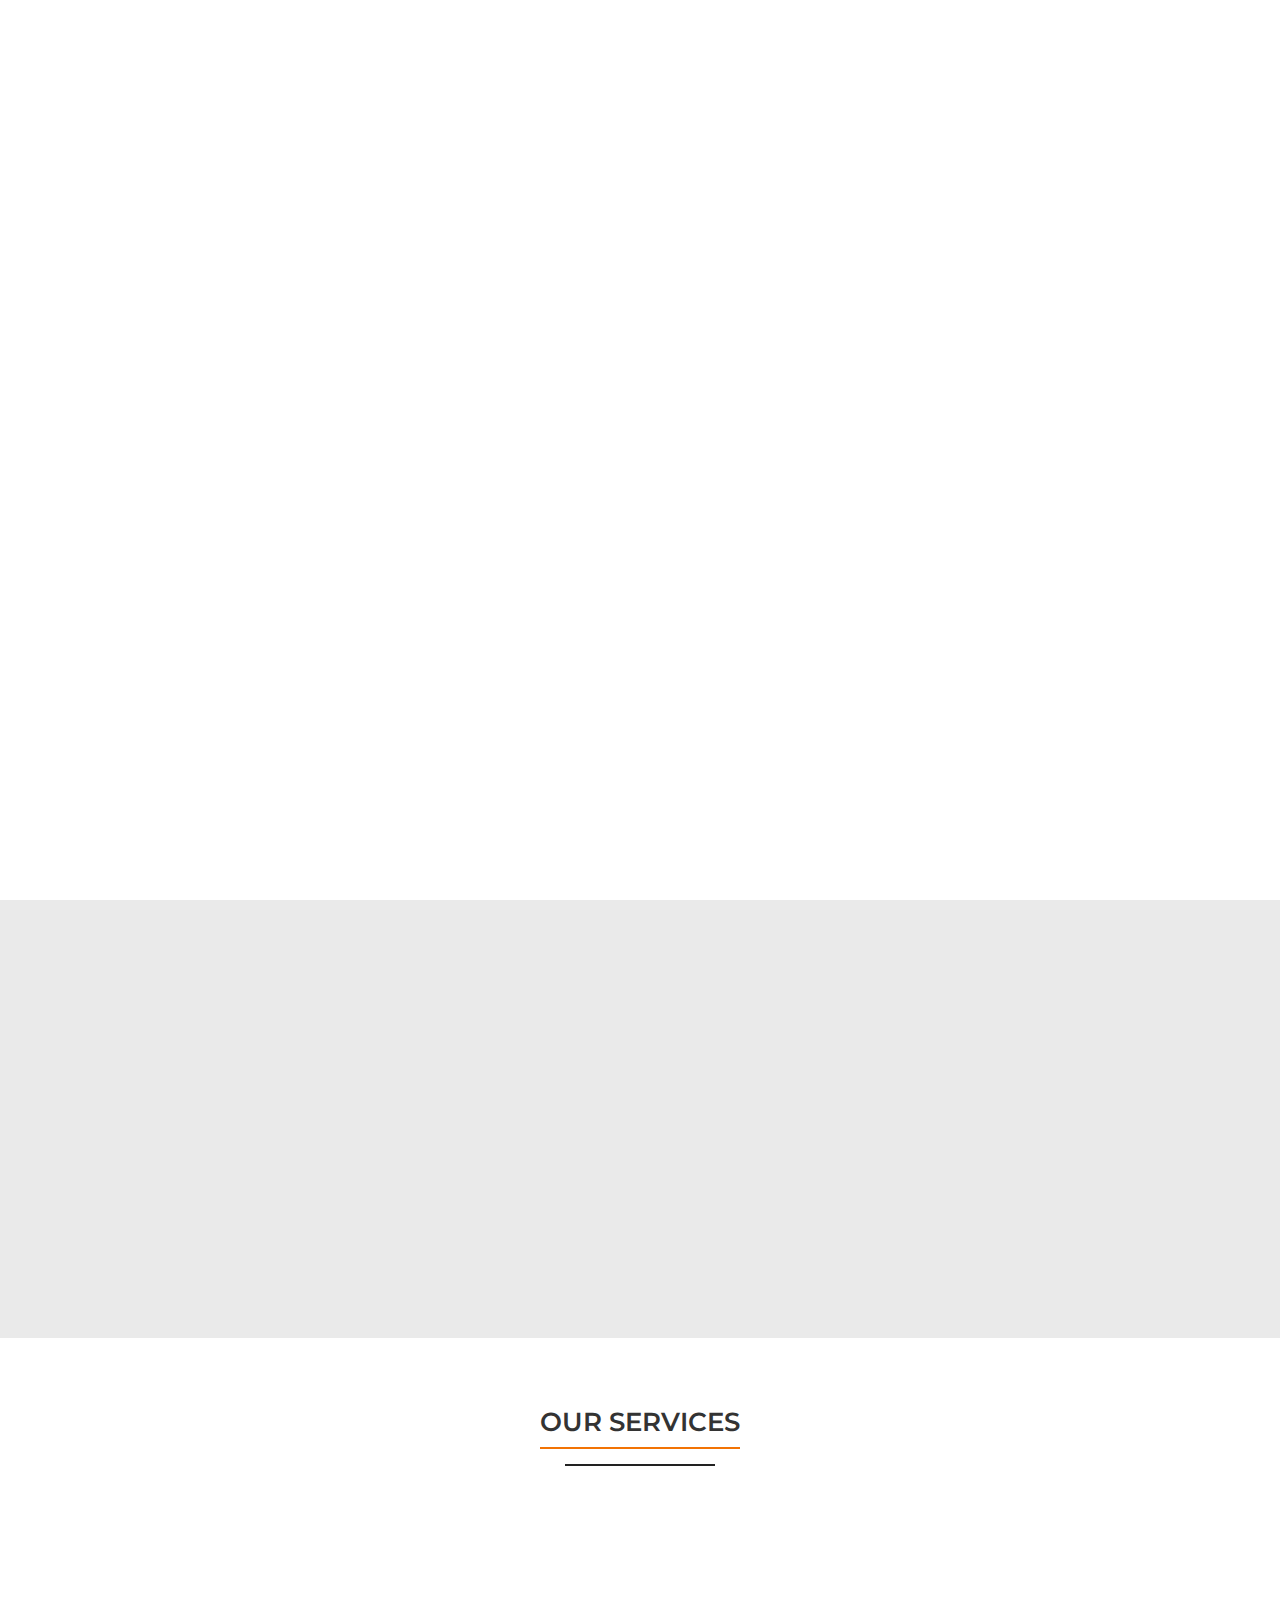
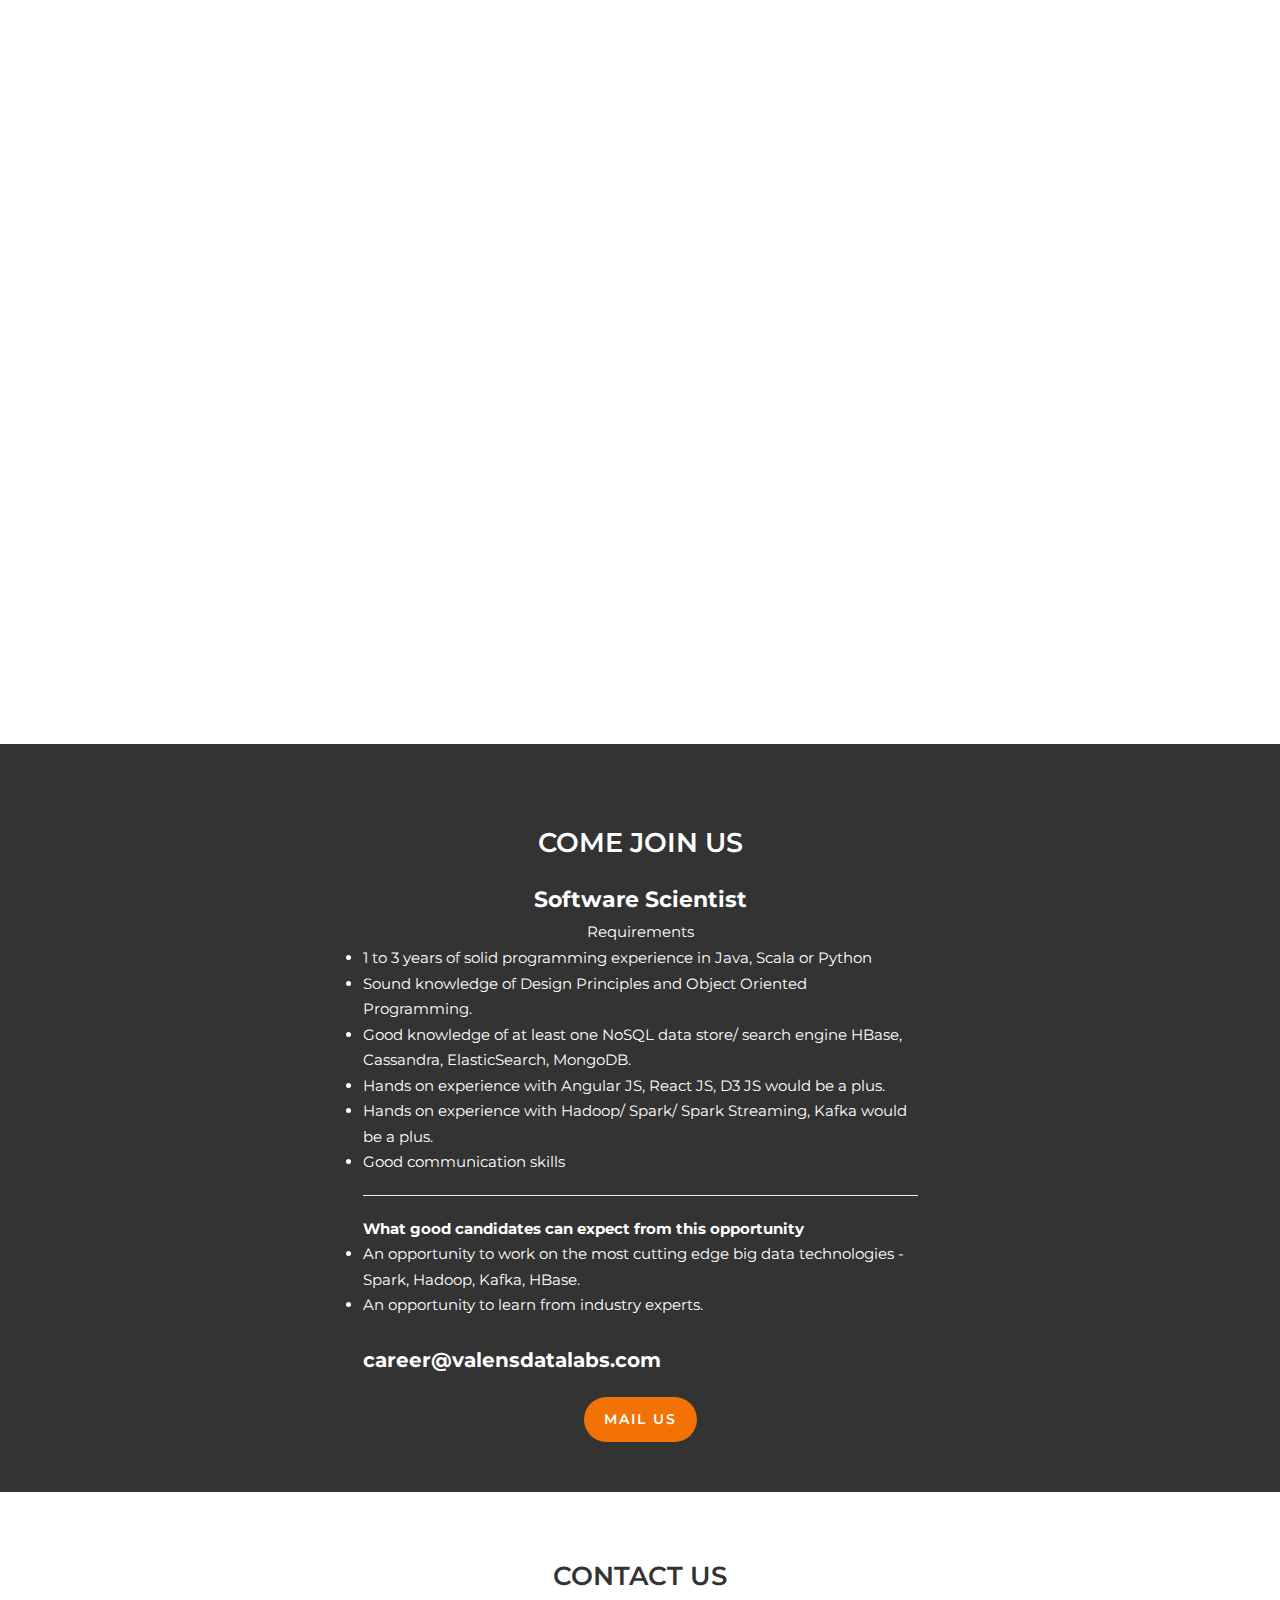
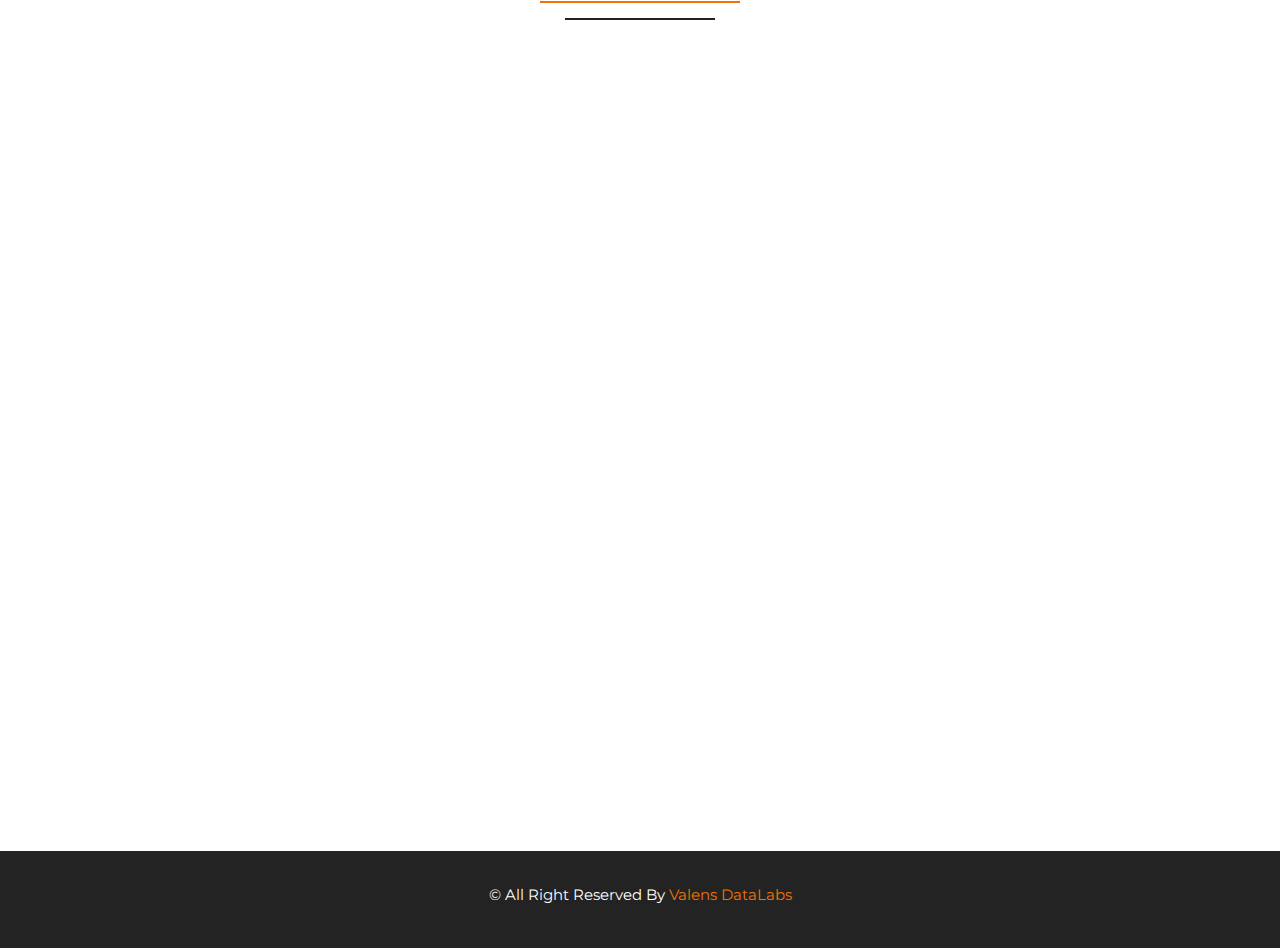
==== commit 1e8418d6: "few email related changes" ====
--- a/index.html
+++ b/index.html
@@ -1 +1 @@
-<!doctype html><html lang="en"><head> <meta charset="utf-8"> <meta http-equiv="x-ua-compatible" content="ie=edge"> <meta name="description" content="Valens dataLabs is an innovation lab which helps you gain unforeseen insights from your data. Modern day software systems generate, observe, and collect the huge amount of data on a daily basis. "> <meta name="keywords" content="valens datalabs, big data, cloud computing, elastic search, engineering, innovation lab, expert data engineers, data science, machine learning, app development, mobile app development, analytics, software systems, data labs, rich analytics application, data driven application, scalable api, data engineering, software scientists, hadoop, Apache Spark, Spark Streaming, Kafka, Hbase"> <meta name="author" content="Valens DataLabs"> <meta name="viewport" content="width=device-width, initial-scale=1"> <title>Valens DataLabs</title> <link rel="apple-touch-icon" sizes="57x57" href="favicon/ValensDataLabsFavicon.png"> <link rel="apple-touch-icon" sizes="60x60" href="favicon/ValensDataLabsFavicon.png"> <link rel="apple-touch-icon" sizes="72x72" href="favicon/ValensDataLabsFavicon.png"> <link rel="apple-touch-icon" sizes="76x76" href="favicon/ValensDataLabsFavicon.png"> <link rel="apple-touch-icon" sizes="114x114" href="favicon/ValensDataLabsFavicon.png"> <link rel="apple-touch-icon" sizes="120x120" href="favicon/ValensDataLabsFavicon.png"> <link rel="apple-touch-icon" sizes="144x144" href="favicon/ValensDataLabsFavicon.png"> <link rel="apple-touch-icon" sizes="152x152" href="favicon/ValensDataLabsFavicon.png"> <link rel="apple-touch-icon" sizes="180x180" href="favicon/ValensDataLabsFavicon.png"> <link rel="icon" type="image/png" sizes="192x192" href="favicon/ValensDataLabsFavicon.png"> <link rel="icon" type="image/png" sizes="32x32" href="favicon/ValensDataLabsFavicon.png"> <link rel="icon" type="image/png" sizes="96x96" href="favicon/ValensDataLabsFavicon.png"> <link rel="icon" type="image/png" sizes="16x16" href="favicon/ValensDataLabsFavicon.png"> <link href="https://fonts.googleapis.com/css?family=Montserrat:300,400,500,700" rel="stylesheet"> <link rel="stylesheet" href="css/font-awesome.min.css"> <link rel="stylesheet" href="css/bootstrap.min.css"> <link rel="stylesheet" href="css/owl.carousel.css"> <link rel="stylesheet" href="css/owl.theme.default.css"> <link rel="stylesheet" href="css/normalize.css"> <link rel="stylesheet" href="css/animate.css"> <link rel="stylesheet" href="css/style.css"> <link rel="stylesheet" href="css/responsive.css"> <script>(function(i,s,o,g,r,a,m){i.GoogleAnalyticsObject=r;i[r]=i[r]||function(){(i[r].q=i[r].q||[]).push(arguments)},i[r].l=1*new Date();a=s.createElement(o),m=s.getElementsByTagName(o)[0];a.async=1;a.src=g;m.parentNode.insertBefore(a,m)})(window,document,'script','//www.google-analytics.com/analytics.js','ga');ga('create','UA-111604944-1','auto');ga('send','pageview') </script></head><body oncontextmenu="return false" ondragstart="return false" onselect="return false"> <div class="loader_bg"><div class="loader"></div></div><header class="nav-area navbar-fixed-top"> <div class="container"> <div class="row"> <div class="col-md-12"> <div class="main-menu"> <div class="navbar navbar-cus"> <div class="navbar-header"> <img src='[data-uri]' alt="profile image"> <button type="button" class="navbar-toggle" data-toggle="collapse" data-target=".navbar-collapse"> <span class="sr-only">Toggle navigation</span> <span class="icon-bar"></span> <span class="icon-bar"></span> <span class="icon-bar"></span> </button> </div><div class="navbar-collapse collapse"> <nav> <ul class="nav navbar-nav navbar-right"> <li class="active"><a class="smooth-menu" href="#home">Home</a></li><li><a class="smooth-menu" href="#about">About</a></li><li><a href="http://blog.valensdatalabs.com/" target="_blank">Blog</a></li><li><a class="smooth-menu" href="#services">Services</a></li><li><a class="smooth-menu" href="#careers">Careers</a></li><li><a class="smooth-menu" href="#contact">Contact</a></li></ul> </nav> </div></div></div></div></div></div></header> <div id="home"></div><div class="banner-area" id="slider-area"> <div id="particles-js"></div><div class="banner-table"> <div class="banner-table-cell"> <div class="welcome-text"> <div class="container"> <div class="row"> <div class="col-md-12"> <div class="text-affect"></div><p class="banner-btn"><a href="#contact">Contact Us</a></p><div class="clearfix"></div><div class="mouse-icon hidden-sm hidden-xs"> <div class="wheel"></div></div></div></div></div></div></div></div></div><div id="about" class="about-area section-padding"> <div class="container"> <div class="row"> <div class="col-xs-12 col-sm-12 col-md-12"> <div class="about-right wow fadeInDown" data-wow-delay="0.8s"> <h1>What <span class="text-primary">we</span> do?</h1> <span> <strong>Valens DataLabs</strong> is an innovation lab which helps you gain unforeseen insights from your data. Modern day software systems generate, observe, and collect the huge amount of data on a daily basis. The data is either under-collected and surely under-utilized. We at Valens DataLabs, help our customers collect, organize, store and leverage this data to get a competitive edge. We are a team of expert data engineers and data scientists with a variety of experience in designing data-driven analytics applications, big data, data science, machine learning, and modern application development. </span> <div class="socials"> <ul class="text-center"> <li><a href="https://www.facebook.com/valensdatalabs" target="_blank"><i class="fa fa-facebook"></i></a></li><li><a href="https://twitter.com/valensdatalabs" target="_blank"><i class="fa fa-twitter"></i></a></li><li><a href="https://www.linkedin.com/company/valensdatalabs" target="_blank"><i class="fa fa-linkedin"></i></a></li><li><a href="skype:pranav_shukla" target="_blank"><i class="fa fa-skype"></i></a></li><li><a href="mailto:info@valensdatalabs.com" target="_blank"><i class="fa fa-envelope"></i></a></li></ul> </div></div></div></div></div></div><div id="services" class="services-area section-padding"> <div class="container"> <div class="row"> <div class="col-md-12"> <div class="section-header"> <h2>Our Services</h2> <p class="line1"></p><p class="line2"></p></div></div></div><div class="row"> <div class="col-xs-12 col-sm-6 col-md-4"> <div class="single-services text-center wow fadeInDown" data-wow-delay="0.2s"> <div class="services-icon"> <i class="fa fa-cloud"></i> </div><div class="services-content"> <h3> Big Data Engineering </h3> <span> Our data engineers help you build robust big data architecture using the technology that fits your use case. We have experts in Hadoop, Spark, Elasticsearch, HBase. </span> </div></div></div><div class="col-xs-12 col-sm-6 col-md-4"> <div class="single-services text-center wow fadeInDown" data-wow-delay="0.4s"> <div class="services-icon"> <i class="fa fa-search"></i> </div><div class="services-content"> <h3> Spark, Hadoop & Elasticsearch Consulting </h3> <p> Our engineers can help you build streaming and batch analytics at scale using Spark, Kafka, Hadoop ecosystem components. </p></div></div></div><div class="col-xs-12 col-sm-6 col-md-4"> <div class="single-services text-center wow fadeInDown" data-wow-delay="0.6s"> <div class="services-icon"> <i class="fa fa-pie-chart"></i> </div><div class="services-content"> <h3> Rich Analytics Applications </h3> <p> Looking to get visually powerful insights into your data? We build web applications powered by interactive D3JS visualizations. </p></div></div></div></div><div class="row"> <div class="col-xs-12 col-sm-6 col-md-4"> <div class="single-services text-center wow fadeInDown" data-wow-delay="0.8s"> <div class="services-icon"> <i class="fa fa-area-chart"></i> </div><div class="services-content"> <h3> Data Driven Application Development </h3> <p> Build business decisions to predict & progress. </p></div></div></div><div class="col-xs-12 col-sm-6 col-md-4"> <div class="single-services text-center wow fadeInDown" data-wow-delay="1s"> <div class="services-icon"> <i class="fa fa-balance-scale"></i> </div><div class="services-content"> <h3> Modern Scalable API Development </h3> <p> Productionize your machine learning models through REST APIs, expose the predictive models via Web APIs. </p></div></div></div><div class="col-xs-12 col-sm-6 col-md-4"> <div class="single-services text-center wow fadeInDown" data-wow-delay="1.2s"> <div class="services-icon"> <i class="fa fa-cogs"></i> </div><div class="services-content"> <h3> Data science and Machine Learning </h3> <p>Our machine learning experts will help you build robust predictive models to solve your business problems.</p></div></div></div></div></div></div><div id="careers" class="invitation-area section-padding"> <div class="container"> <div class="row"> <div class="col-md-12 col-lg-12"> <div class="single-invite text-center"> <h2> Come Join Us </h2> <div class="row"> <strong style="font-size: 22px"> Software Scientist </strong> <p> Requirements </p><div class="col-md-3"> </div><div class="col-md-6 text-left"> <ul> <li> 1 to 3 years of solid programming experience in Java, Scala or Python </li><li> Sound knowledge of Design Principles and Object Oriented Programming. </li><li> Good knowledge of at least one NoSQL data store/ search engine HBase, Cassandra, ElasticSearch, MongoDB. </li><li> Hands on experience with Angular JS, React JS, D3 JS would be a plus. </li><li> Hands on experience with Hadoop/ Spark/ Spark Streaming, Kafka would be a plus. </li><li> Good communication skills </li></ul> <hr/> <strong> What good candidates can expect from this opportunity </strong> <ul> <li> An opportunity to work on the most cutting edge big data technologies - Spark, Hadoop, Kafka, HBase. </li><li> An opportunity to learn from industry experts. </li></ul> </div><div class="col-md-3"> </div></div><p class="banner-btn"><a href="mailto:careers@valensdatalabs.com">Mail Us</a></p></div></div></div></div></div><div id="contact" class="contact-area section-padding"> <div class="container"> <div class="row"> <div class="section-header"> <h2>contact us</h2> <p class="line1"></p><p class="line2"></p></div></div><div class="row"> <div class="col-md-12 col-lg-12"> <div class="top-contact"> <div class="row"> <div class="col-sm-3 col-md-3"> <div class="top-contact-text wow fadeInDown" data-wow-delay="0.2s"> <div class="contact-icon"> <ul> <li><a><i class="fa fa-map-marker"></i></a></li></ul> </div><h2>Address</h2> <strong> 605, Palladium Business Hub, <br/>Nr Vishwakarma Govt Engineering College <br/> Visat, Ahmedabad 382424 </strong> </div></div><div class="col-sm-3 col-md-3"> <div class="top-contact-text wow fadeInDown" data-wow-delay="0.4s"> <div class="contact-icon"> <ul> <li><a><i class="fa fa-phone"></i></a></li></ul> </div><h2>Contact Number</h2> <strong> +91 97129 18772 </strong> </div></div><div class="col-sm-3 col-md-3"> <div class="top-contact-text wow fadeInDown" data-wow-delay="0.6s"> <div class="contact-icon"> <ul> <li><a><i class="fa fa-globe"></i></a></li></ul> </div><h2>Website Address</h2> <strong> www.valensdatalabs.com </strong> </div></div><div class="col-sm-3 col-md-3"> <div class="top-contact-text wow fadeInDown" data-wow-delay="0.8s"> <div class="contact-icon"> <ul> <li><a><i class="fa fa-qrcode"></i></a></li></ul> </div><img width="150" src='[data-uri]'/> </div></div></div></div></div></div><div class="row"> <div class="col-md-12 col-lg-12 col-sm-12"> <iframe src="https://www.google.com/maps/embed?pb=!1m18!1m12!1m3!1d299.60291653275954!2d72.59380431068006!3d23.103909075216492!2m3!1f0!2f0!3f0!3m2!1i1024!2i768!4f13.1!3m3!1m2!1s0x395e83b56195e445%3A0x17dea84f906614c4!2sValens+DataLabs!5e0!3m2!1sen!2sin!4v1539838815930" width="100%" height="450" frameborder="0" style="border:0" allowfullscreen></iframe> </div></div></div></div><div class="footer-area"> <div class="container"> <div class="row"> <div class="col-xs-12 col-sm-12 col-md-12 col-lg-12 text-center"> <p>&copy; All Right Reserved By <a href="http://valensdatalabs.com/" target="_blank">Valens DataLabs</a></p></div></div></div></div><script src="js/jquery-3.2.1.min.js"></script> <script src="js/bootstrap.min.js"></script> <script src="js/owl.carousel.js"></script> <script src="js/wow.min.js"></script> <script src="js/owl.carousel.js"></script> <script src="js/typed.js"></script> <script src="js/particles.js"></script> <script src="js/app.js"></script> <script src="js/validator.js"></script> <script src="js/main.js"></script> <script>!function(){var t;if(t=window.driftt=window.drift=window.driftt||[],!t.init)return t.invoked?void(window.console&&console.error&&console.error("Drift snippet included twice.")):(t.invoked=!0,t.methods=["identify","config","track","reset","debug","show","ping","page","hide","off","on"],t.factory=function(e){return function(){var n;return n=Array.prototype.slice.call(arguments),n.unshift(e),t.push(n),t}},t.methods.forEach(function(e){t[e]=t.factory(e)}),t.load=function(t){var e,n,o,i;e=3e5,i=Math.ceil(new Date()/e)*e,o=document.createElement("script"),o.type="text/javascript",o.async=!0,o.crossorigin="anonymous",o.src="https://js.driftt.com/include/"+i+"/"+t+".js",n=document.getElementsByTagName("script")[0],n.parentNode.insertBefore(o,n)})}();drift.SNIPPET_VERSION='0.3.1';drift.load('h7z854aiaimk') </script></body></html>+<!doctype html><html lang="en"><head> <meta charset="utf-8"> <meta http-equiv="x-ua-compatible" content="ie=edge"> <meta name="description" content="Valens dataLabs is an innovation lab which helps you gain unforeseen insights from your data. Modern day software systems generate, observe, and collect the huge amount of data on a daily basis. "> <meta name="keywords" content="valens datalabs, big data, cloud computing, elastic search, engineering, innovation lab, expert data engineers, data science, machine learning, app development, mobile app development, analytics, software systems, data labs, rich analytics application, data driven application, scalable api, data engineering, software scientists, hadoop, Apache Spark, Spark Streaming, Kafka, Hbase"> <meta name="author" content="Valens DataLabs"> <meta name="viewport" content="width=device-width, initial-scale=1"> <title>Valens DataLabs</title> <link rel="apple-touch-icon" sizes="57x57" href="favicon/ValensDataLabsFavicon.png"> <link rel="apple-touch-icon" sizes="60x60" href="favicon/ValensDataLabsFavicon.png"> <link rel="apple-touch-icon" sizes="72x72" href="favicon/ValensDataLabsFavicon.png"> <link rel="apple-touch-icon" sizes="76x76" href="favicon/ValensDataLabsFavicon.png"> <link rel="apple-touch-icon" sizes="114x114" href="favicon/ValensDataLabsFavicon.png"> <link rel="apple-touch-icon" sizes="120x120" href="favicon/ValensDataLabsFavicon.png"> <link rel="apple-touch-icon" sizes="144x144" href="favicon/ValensDataLabsFavicon.png"> <link rel="apple-touch-icon" sizes="152x152" href="favicon/ValensDataLabsFavicon.png"> <link rel="apple-touch-icon" sizes="180x180" href="favicon/ValensDataLabsFavicon.png"> <link rel="icon" type="image/png" sizes="192x192" href="favicon/ValensDataLabsFavicon.png"> <link rel="icon" type="image/png" sizes="32x32" href="favicon/ValensDataLabsFavicon.png"> <link rel="icon" type="image/png" sizes="96x96" href="favicon/ValensDataLabsFavicon.png"> <link rel="icon" type="image/png" sizes="16x16" href="favicon/ValensDataLabsFavicon.png"> <link href="https://fonts.googleapis.com/css?family=Montserrat:300,400,500,700" rel="stylesheet"> <link rel="stylesheet" href="css/font-awesome.min.css"> <link rel="stylesheet" href="css/bootstrap.min.css"> <link rel="stylesheet" href="css/owl.carousel.css"> <link rel="stylesheet" href="css/owl.theme.default.css"> <link rel="stylesheet" href="css/normalize.css"> <link rel="stylesheet" href="css/animate.css"> <link rel="stylesheet" href="css/style.css"> <link rel="stylesheet" href="css/responsive.css"> <link rel="stylesheet" href="https://cdnjs.cloudflare.com/ajax/libs/font-awesome/4.7.0/css/font-awesome.min.css"> <script>(function(i, s, o, g, r, a, m){i.GoogleAnalyticsObject=r; i[r]=i[r] || function(){(i[r].q=i[r].q || []).push(arguments)}, i[r].l=1 * new Date(); a=s.createElement(o), m=s.getElementsByTagName(o)[0]; a.async=1; a.src=g; m.parentNode.insertBefore(a, m)})(window, document, 'script', '//www.google-analytics.com/analytics.js', 'ga'); ga('create', 'UA-111604944-1', 'auto'); ga('send', 'pageview') </script></head><body oncontextmenu="return false" ondragstart="return false" onselect="return false"><div class="loader_bg"> <div class="loader"></div></div><header class="nav-area navbar-fixed-top"> <div class="container"> <div class="row"> <div class="col-md-12"> <div class="main-menu"> <div class="navbar navbar-cus"> <div class="navbar-header"> <img src='[data-uri]' alt="profile image"> <button type="button" class="navbar-toggle" data-toggle="collapse" data-target=".navbar-collapse"> <span class="sr-only">Toggle navigation</span> <span class="icon-bar"></span> <span class="icon-bar"></span> <span class="icon-bar"></span> </button> </div><div class="navbar-collapse collapse"> <nav> <ul class="nav navbar-nav navbar-right"> <li class="active"><a class="smooth-menu" href="#home">Home</a></li><li><a class="smooth-menu" href="#about">About</a></li><li><a href="http://blog.valensdatalabs.com/" target="_blank">Blog</a></li><li><a class="smooth-menu" href="#services">Services</a></li><li><a class="smooth-menu" href="#careers">Careers</a></li><li><a class="smooth-menu" href="#contact">Contact</a></li><li><a href="https://goo.gl/forms/hiLBbEs1AYKz6h4W2" target="_blank">Training</a></li></ul> </nav> </div></div></div></div></div></div></header><div id="home"></div><div class="banner-area" id="slider-area"> <div id="particles-js"></div><div class="banner-table"> <div class="banner-table-cell"> <div class="welcome-text"> <div class="container"> <div class="row"> <div class="col-md-12"> <div class="text-affect"></div><p class="banner-btn"><a href="#contact">Contact Us</a></p><div class="clearfix"></div><div class="mouse-icon hidden-sm hidden-xs"> <div class="wheel"></div></div></div></div></div></div></div></div></div><div class="icon-bar"> <a href="https://www.facebook.com/valensdatalabs" class="facebook" target="_blank"><i class="fa fa-facebook"></i></a> <a href="https://twitter.com/valensdatalabs" class="twitter" target="_blank"><i class="fa fa-twitter"></i></a> <a href="https://www.linkedin.com/company/valensdatalabs" target="_blank" class="linkedin"><i class="fa fa-linkedin"></i></a> <a href="skype:pranav_shukla" class="skype" target="_blank"><i class="fa fa-skype"></i></a></div><div id="about" class="about-area section-padding"> <div class="container"> <div class="row"> <div class="col-xs-12 col-sm-12 col-md-12"> <div class="about-right wow fadeInDown" data-wow-delay="0.8s"> <h1>What <span class="text-primary">we</span> do?</h1> <span> <strong>Valens DataLabs</strong> is an innovation lab which helps you gain unforeseen insights from your data. Modern day software systems generate, observe, and collect the huge amount of data on a daily basis. The data is either under-collected and surely under-utilized. We at Valens DataLabs, help our customers collect, organize, store and leverage this data to get a competitive edge. We are a team of expert data engineers and data scientists with a variety of experience in designing data-driven analytics applications, big data, data science, machine learning, and modern application development. </span> <div class="socials"> <ul class="text-center"> <li><a href="https://www.facebook.com/valensdatalabs" target="_blank"><i class="fa fa-facebook"></i></a></li><li><a href="https://twitter.com/valensdatalabs" target="_blank"><i class="fa fa-twitter"></i></a></li><li><a href="https://www.linkedin.com/company/valensdatalabs" target="_blank"><i class="fa fa-linkedin"></i></a></li><li><a href="skype:pranav_shukla" target="_blank"><i class="fa fa-skype"></i></a></li><li><a href="mailto:info@valensdatalabs.com" target="_blank"><i class="fa fa-envelope"></i></a></li></ul> </div></div></div></div></div></div><div id="services" class="services-area section-padding"> <div class="container"> <div class="row"> <div class="col-md-12"> <div class="section-header"> <h2>Our Services</h2> <p class="line1"></p><p class="line2"></p></div></div></div><div class="row"> <div class="col-xs-12 col-sm-6 col-md-4"> <div class="single-services text-center wow fadeInDown" data-wow-delay="0.2s"> <div class="services-icon"> <i class="fa fa-cloud"></i> </div><div class="services-content"> <h3> Big Data Engineering </h3> <span> Our data engineers help you build robust big data architecture using the technology that fits your use case. We have experts in Hadoop, Spark, Elasticsearch, HBase. </span> </div></div></div><div class="col-xs-12 col-sm-6 col-md-4"> <div class="single-services text-center wow fadeInDown" data-wow-delay="0.4s"> <div class="services-icon"> <i class="fa fa-search"></i> </div><div class="services-content"> <h3> Spark, Hadoop & Elasticsearch Consulting </h3> <p> Our engineers can help you build streaming and batch analytics at scale using Spark, Kafka, Hadoop ecosystem components. </p></div></div></div><div class="col-xs-12 col-sm-6 col-md-4"> <div class="single-services text-center wow fadeInDown" data-wow-delay="0.6s"> <div class="services-icon"> <i class="fa fa-pie-chart"></i> </div><div class="services-content"> <h3> Rich Analytics Applications </h3> <p> Looking to get visually powerful insights into your data? We build web applications powered by interactive D3JS visualizations. </p></div></div></div></div><div class="row"> <div class="col-xs-12 col-sm-6 col-md-4"> <div class="single-services text-center wow fadeInDown" data-wow-delay="0.8s"> <div class="services-icon"> <i class="fa fa-area-chart"></i> </div><div class="services-content"> <h3> Data Driven Application Development </h3> <p> Build business decisions to predict & progress. </p></div></div></div><div class="col-xs-12 col-sm-6 col-md-4"> <div class="single-services text-center wow fadeInDown" data-wow-delay="1s"> <div class="services-icon"> <i class="fa fa-balance-scale"></i> </div><div class="services-content"> <h3> Modern Scalable API Development </h3> <p> Productionize your machine learning models through REST APIs, expose the predictive models via Web APIs. </p></div></div></div><div class="col-xs-12 col-sm-6 col-md-4"> <div class="single-services text-center wow fadeInDown" data-wow-delay="1.2s"> <div class="services-icon"> <i class="fa fa-cogs"></i> </div><div class="services-content"> <h3> Data science and Machine Learning </h3> <p>Our machine learning experts will help you build robust predictive models to solve your business problems.</p></div></div></div></div></div></div><div id="careers" class="invitation-area section-padding"> <div class="container"> <div class="row"> <div class="col-md-12 col-lg-12"> <div class="single-invite text-center"> <h2> Come Join Us </h2> <div class="row"> <strong style="font-size: 22px"> Software Scientist </strong> <p> Requirements </p><div class="col-md-3"> </div><div class="col-md-6 text-left"> <ul> <li> 1 to 3 years of solid programming experience in Java, Scala or Python </li><li> Sound knowledge of Design Principles and Object Oriented Programming. </li><li> Good knowledge of at least one NoSQL data store/ search engine HBase, Cassandra, ElasticSearch, MongoDB. </li><li> Hands on experience with Angular JS, React JS, D3 JS would be a plus. </li><li> Hands on experience with Hadoop/ Spark/ Spark Streaming, Kafka would be a plus. </li><li> Good communication skills </li></ul> <hr/> <strong> What good candidates can expect from this opportunity </strong> <ul> <li> An opportunity to work on the most cutting edge big data technologies - Spark, Hadoop, Kafka, HBase. </li><li> An opportunity to learn from industry experts. </li></ul> <br/> <ul> <span> <strong style="font-size: 20px">career@valensdatalabs.com</strong> </span> </ul> </div><div class="col-md-3"> </div></div><p class="banner-btn"><a href="mailto:careers@valensdatalabs.com">Mail Us</a></p></div></div></div></div></div><div id="contact" class="contact-area section-padding"> <div class="container"> <div class="row"> <div class="section-header"> <h2>contact us</h2> <p class="line1"></p><p class="line2"></p></div></div><div class="row"> <div class="col-md-12 col-lg-12"> <div class="top-contact"> <div class="row"> <div class="col-sm-3 col-md-3"> <div class="top-contact-text wow fadeInDown" data-wow-delay="0.2s"> <div class="contact-icon"> <ul> <li><a><i class="fa fa-map-marker"></i></a></li></ul> </div><h2>Address</h2> <strong> 605, Palladium Business Hub, <br/>Nr Vishwakarma Govt Engineering College <br/> Visat, Ahmedabad 382424 </strong> </div></div><div class="col-sm-3 col-md-3"> <div class="top-contact-text wow fadeInDown" data-wow-delay="0.4s"> <div class="contact-icon"> <ul> <li><a><i class="fa fa-phone"></i></a></li></ul> </div><h2>Contact Number</h2> <strong> +91 97129 18772 </strong> </div></div><div class="col-sm-3 col-md-3"> <div class="top-contact-text wow fadeInDown" data-wow-delay="0.6s"> <div class="contact-icon"> <ul> <li><a><i class="fa fa-envelope"></i></a></li></ul> </div><h2>Email Address</h2> <a href="mailto:contact@valensdatalabs.com"> <strong> contact@valensdatalabs.com </strong> </a> </div></div><div class="col-sm-3 col-md-3"> <div class="top-contact-text wow fadeInDown" data-wow-delay="0.8s"> <div class="contact-icon"> <ul> <li><a><i class="fa fa-qrcode"></i></a></li></ul> </div><img width="150" src='[data-uri]'/> </div></div></div></div></div></div><div class="row"> <div class="col-md-12 col-lg-12 col-sm-12"> <iframe src="https://www.google.com/maps/embed?pb=!1m18!1m12!1m3!1d299.60291653275954!2d72.59380431068006!3d23.103909075216492!2m3!1f0!2f0!3f0!3m2!1i1024!2i768!4f13.1!3m3!1m2!1s0x395e83b56195e445%3A0x17dea84f906614c4!2sValens+DataLabs!5e0!3m2!1sen!2sin!4v1539838815930" width="100%" height="450" frameborder="0" style="border:0" allowfullscreen></iframe> </div></div></div></div><div class="footer-area"> <div class="container"> <div class="row"> <div class="col-xs-12 col-sm-12 col-md-12 col-lg-12 text-center"> <p>&copy; All Right Reserved By <a href="http://valensdatalabs.com/" target="_blank">Valens DataLabs</a></p></div></div></div></div><script src="js/jquery-3.2.1.min.js"></script><script src="js/bootstrap.min.js"></script><script src="js/owl.carousel.js"></script><script src="js/wow.min.js"></script><script src="js/owl.carousel.js"></script><script src="js/typed.js"></script><script src="js/particles.js"></script><script src="js/app.js"></script><script src="js/validator.js"></script><script src="js/main.js"></script><script>! function(){var t; if (t=window.driftt=window.drift=window.driftt || [], !t.init) return t.invoked ? void(window.console && console.error && console.error("Drift snippet included twice.")) : (t.invoked=!0, t.methods=["identify", "config", "track", "reset", "debug", "show", "ping", "page", "hide", "off", "on"], t.factory=function(e){return function(){var n; return n=Array.prototype.slice.call(arguments), n.unshift(e), t.push(n), t}}, t.methods.forEach(function(e){t[e]=t.factory(e)}), t.load=function(t){var e, n, o, i; e=3e5, i=Math.ceil(new Date() / e) * e, o=document.createElement("script"), o.type="text/javascript", o.async=!0, o.crossorigin="anonymous", o.src="https://js.driftt.com/include/" + i + "/" + t + ".js", n=document.getElementsByTagName("script")[0], n.parentNode.insertBefore(o, n)})}(); drift.SNIPPET_VERSION='0.3.1'; drift.load('h7z854aiaimk')</script></body></html>--- a/css/style.css
+++ b/css/style.css
@@ -1 +1 @@
-body,html{height:100%}.loader:after,.loader:before,.timeline::after,.wrapper::after{content:''}.banner-btn a,.btn.btn-send,a,a:focus{text-decoration:none}.banner-table-cell,.contact-icon,.contact-icon a,.gallery-text,.owl-dots,.section-header,.socials a,.top-contact-text{text-align:center}body{font-family:Montserrat,sans-serif;width:100%;font-size:15px;line-height:1.7;color:#333;font-weight:400}h1,h2,h3,h4,h5,h6{color:#333;font-weight:600;text-transform:uppercase}h3{font-size:20px;text-transform:none}#resume h3,.gallery-text h2,.gallery-text h3,.navbar-brand,.navbar-right li a,.services-content h3,.single-invite a,.top-contact-text h2{text-transform:uppercase}p{letter-spacing:0;line-height:1.8}a{-webkit-transition:all .4s;-moz-transition:all .4s;-ms-transition:all .4s;-o-transition:all .4s;transition:all .4s}a:focus{outline:0}li,ul{margin:0;padding:0}img{max-width:100%;height:auto}.section-padding{padding:50px 0}.section-header{margin-bottom:5%}.section-header h1{font-size:30px}.section-header .line1{height:2px;width:200px;background:#F27304;margin:auto}.section-header .line2{height:2px;width:150px;background:#222;margin:15px auto}.loader_bg{position:fixed;z-index:9999999;background:#fff;width:100%;height:100%}.loader{border:0 solid transparent;border-radius:50%;width:150px;height:150px;position:absolute;top:calc(50vh - 75px);left:calc(50vw - 75px)}.loader:after,.loader:before{border:1em solid #F27304;border-radius:50%;width:inherit;height:inherit;position:absolute;top:0;left:0;animation:loader 2s linear infinite;opacity:0}.loader:before{animation-delay:.5s}@keyframes loader{0%{transform:scale(0);opacity:0}50%{opacity:1}100%{transform:scale(1);opacity:0}}.nav-area{height:65px}.nav-area.sticky_navigation{background:#cfcfcf;height:55px;align-items:center}.sticky_navigation{-webkit-transition:all .4s ease-out;-moz-transition:all .4s ease-out;-ms-transition:all .4s ease-out;-o-transition:all .4s ease-out;transition:all .4s ease-out;-webkit-box-shadow:0 3px 4.6px .3px rgba(0,0,0,.25);-moz-box-shadow:0 3px 4.6px .3px rgba(0,0,0,.25);box-shadow:0 3px 4.6px .3px rgba(0,0,0,.25)}.sticky_navigation .main-menu{margin-top:0}.sticky_navigation .navbar-brand,.sticky_navigation .navbar-brand span,.sticky_navigation .navbar-brand:focus,.sticky_navigation .navbar-brand:hover{color:#F27304}.sticky_navigation .nav li a{color:#333}.sticky_navigation .nav li.active a{color:#F27304}.sticky_navigation .navbar-brand:hover{color:#333}.main-menu{-webkit-transition:all .4s ease-out;-moz-transition:all .4s ease-out;-ms-transition:all .4s ease-out;-o-transition:all .4s ease-out;transition:all .4s ease-out;margin-top:10px}.navbar{border:0;margin-bottom:0}.navbar-brand{padding:15px 0;font-size:25px;display:block;color:#fff;font-weight:800}.navbar-brand:focus,.navbar-brand:hover{text-decoration:none;color:#fff}.navbar-right li{display:inline-block;float:none;padding-top:3px}.navbar-right li a{color:#7f7f7f;font-weight:600}.navbar-right li.active a{font-weight:700;color:#F27304}.nav>li>a{padding:15px 10px}.nav>li>a:active,.nav>li>a:focus,.nav>li>a:hover{background:0 0}.navbar-toggle .icon-bar{background:#777}.mouse-icon{position:absolute;left:50%;bottom:-160px;border:2px solid #fff;border-radius:16px;height:50px;width:30px;margin-left:-17px;display:block;z-index:10}.banner-area,.banner-table{position:relative;height:100%}.right,canvas{left:0}.mouse-icon .wheel{-webkit-animation-name:drop;-webkit-animation-duration:1s;-webkit-animation-timing-function:linear;-webkit-animation-delay:0s;-webkit-animation-iteration-count:infinite;-webkit-animation-play-state:running;animation-name:drop;animation-duration:1s;animation-timing-function:linear;animation-delay:0s;animation-iteration-count:infinite;animation-play-state:running;position:relative;border-radius:10px;background:#fff;width:4px;height:10px;top:4px;margin-left:auto;margin-right:auto}.banner-table,canvas{width:100%;z-index:1}@keyframes drop{0%{top:5px;opacity:0}30%{top:10px;opacity:1}100%{top:25px;opacity:0}}.banner-area{background-position:center;-webkit-background-size:cover;background-size:cover}.banner-table{display:table;margin:0}.banner-table-cell{display:table-cell;vertical-align:middle}.welcome-text{color:#fff}.welcome-text h2{font-size:2.8em;font-weight:300;color:#fff}.text-affect,.typed-cursor{display:inline;font-size:4em;font-weight:700;color:#000}.banner-btn a,.services-icon,.socials a,.socials li{display:inline-block}canvas{position:absolute;height:100%;top:0;right:0;bottom:0}.banner-btn a{background-color:#F27304;color:#fff;padding:10px 35px;margin-top:25px;border-radius:25px;letter-spacing:2px; font-weight: 600}@media (max-width:991px){.welcome-text{text-align:center;margin:25px auto}}.about-area{background-color:#eaeaea}.about-left{-webkit-box-shadow:10px 10px 1px #c6c6c6,20px 20px 1px #ddd;-moz-box-shadow:10px 10px 1px #c6c6c6,20px 20px 1px #ddd;box-shadow:10px 10px 1px #c6c6c6,20px 20px 1px #ddd}.about-right{padding:2% 5%}.about-right h1{border-left:3px solid #F27304;padding-left:15px;font-size:30px;line-height:40px}.text-primary{color:#F27304}.socials{margin-top:5%}.socials li{-webkit-transform:rotate(45deg);-moz-transform:rotate(45deg);-ms-transform:rotate(45deg);-o-transform:rotate(45deg);transform:rotate(45deg);margin-right:25px}.socials a{height:40px;width:40px;font-size:16px;color:#222;-webkit-transition:.3s;-moz-transition:.3s;-ms-transition:.3s;-o-transition:.3s;transition:.3s;border:2px solid #222;background:0 0;line-height:2.5}.socials a:hover{background:#222;color:#fff}.socials a i{-webkit-transform:rotate(-45deg);-moz-transform:rotate(-45deg);-ms-transform:rotate(-45deg);-o-transform:rotate(-45deg);transform:rotate(-45deg)}.resume-area h5{font-size:20px}#resume h1{padding-left:15px;font-size:30px}.timeline{position:relative;max-width:1200px;margin:0 auto}.timeline::after{position:absolute;width:6px;background-color:#000;top:0;bottom:0;left:0;margin-left:-3px}.wrapper{padding:10px 40px;position:relative;background-color:inherit;width:100%}.wrapper::after{position:absolute;width:25px;height:25px;right:-17px;background-color:#fff;border:4px solid #F27304;top:20px;border-radius:50%;z-index:1}.right::before{content:" ";height:0;position:absolute;top:22px;width:0;z-index:1;left:30px;border:solid #000;border-width:10px 10px 10px 0;border-color:transparent #000 transparent transparent}.gallery-items .img::before,.gallery-items:hover .img::before{content:"";display:block;position:absolute}.right::after{left:-12px}.content{padding:20px 30px;background-color:#fff;position:relative;border-radius:6px;border:1px solid #000;color:#000}.education-area h6,.experience-area h6{font-size:20px}#resume h3{font-size:15px;color:#F27304;margin:10px auto}#resume h4{font-size:15px;color:#000}#resume h4 span{padding-left:10px}#resume h5{padding-left:40px}#resume p{font-size:13px}.services-area{background-color:#FFF}.services-icon i{font-size:35px;color:#fff}.services-content h3{line-height:1.9}.services-icon{border:1px solid #F27304;width:80px;height:80px;border-radius:50%;padding:20px;background-color:#F27304}.single-services{padding:40px 20px;box-shadow:rgba(58,78,95,.2) 0 10px 16px,rgba(58,78,95,.05) 0 -5px 16px;margin-bottom:15px;-webkit-border-radius:10px;-moz-border-radius:10px;border-radius:10px}.single-services:hover .services-icon{background-color:#fff;transition:ease .3s;border-color:#F27304}.single-services:hover .services-icon i{color:#F27304}.single-services:hover{box-shadow:1px 3px 4px 5px rgba(199,199,199,.8);background-color:#F27304;-webkit-transition:.9s;-moz-transition:.9s;-ms-transition:.9s;-o-transition:.9s;transition:.9s}.single-services:hover .services-content,.single-services:hover .services-content h3{color:#fff}#portfolio h1{/border-left:3px solid #E94E63;padding-left:15px;font-size:30px}.gallery-items{position:relative;margin-bottom:30px}.gallery-items .img{display:block;position:relative}.gallery-items .img::before{top:0;right:0;bottom:0;left:0;background:rgba(255,255,255,.8);color:#E94E63;opacity:0;-webkit-transition:.7s;-moz-transition:.7s;-ms-transition:.7s;-o-transition:.7s;transition:.7s}.single-testimonial,.testimonial-area{background-color:#eee}.gallery-items .img img{width:100%}.gallery-items:hover .img::before{top:10px;right:10px;bottom:10px;left:10px;opacity:1}.btn.btn-send,.contact-icon a,.contact-icon li,.owl-dot,.single-invite a{display:inline-block}.gallery-items:hover .gallery-text{opacity:1;-webkit-transition:.9s;-moz-transition:.9s;-ms-transition:.9s;-o-transition:.9s;transition:.9s}.gallery-text{opacity:0;color:#fff;position:absolute;top:50%;left:50%;-webkit-transform:translate(-50%,-50%);-ms-transform:translate(-50%,-50%);transform:translate(-50%,-50%);max-width:80%}.gallery-text i{font-size:2em;cursor:pointer}.gallery-text h3{position:relative;margin-bottom:5px;padding-top:15px;padding-bottom:0;font-size:17px;letter-spacing:2px}.gallery-text h3:after{height:3px}.gallery-text h2{color:#E94E63;font-size:14px;letter-spacing:1px;font-weight:700}.portfolio-mini-desc p{margin:0;text-transform:capitalize;font-size:14px;letter-spacing:.05em;font-weight:300}.testimonial-content p{font-weight:400;font-style:italic;font-size:18px}.single-testimonial{margin:0 49px 29px;border-right:5px solid #F27304;border-left:5px solid #F27304;padding:40px 30px;position:relative;color:#010446;text-align:center}.single-testimonial::after,.single-testimonial::before{content:"";background-color:#F27304;width:50%;height:5px;position:absolute}.single-testimonial::before{top:0;left:0}.single-testimonial::after{right:0;bottom:0}.single-testimonial .testimonial-content{margin-bottom:30px;font-size:15px}.single-testimonial .pic{display:inline-block;width:80px;height:80px;margin-right:15px;border-radius:50%;overflow:hidden}.single-testimonial .pic img{width:100%;height:100%}.single-testimonial .testimonial-title small{font-size:15px;color:#292F36}.owl-theme .owl-controls{margin-top:50px;margin-left:30px}.owl-dot{height:15px!important;width:15px!important;background-color:#222!important;opacity:.8;border-radius:50%;margin:0 5px}.owl-dot.active{background-color:#F27304!important}.invitation-area{background:#333;color:#fff}.single-invite h2{font-size:27px;line-height:37px;margin-bottom:20px;padding-top:10px;font-weight:600;color:#fff}.single-invite p{width:70%;margin:auto;color:#fff}.single-invite a{color:#fff;padding:10px 20px;background:#F27304;margin-top:20px;border-radius:30px;margin-left:5px;margin-right:5px;font-size:14px}.contact-area .form-control{border:2px solid #a2a2a2;box-shadow:none;padding:6px;border-radius:0;margin-bottom:30px}.top-contact-text{margin-bottom:50px}.contact-area textarea.form-control{border:2px solid #a2a2a2;padding:6px;height:250px;margin-bottom:30px}.btn.btn-send{background-color:#F27304;color:#fff;padding:10px 35px;margin-top:30px;border-radius:25px;letter-spacing:2px}.top-contact-text h2{margin-top:2px;margin-bottom:5px;font-weight:600;font-size:12px;letter-spacing:3px}.top-contact-text p{line-height:21px;letter-spacing:2px;font-size:11px;color:#777}.contact-icon li{-webkit-transform:rotate(45deg);-moz-transform:rotate(45deg);-ms-transform:rotate(45deg);-o-transform:rotate(45deg);transform:rotate(45deg);margin-right:25px}.contact-icon a{height:40px;width:40px;font-size:16px;color:#222;-webkit-transition:.3s;-moz-transition:.3s;-ms-transition:.3s;-o-transition:.3s;transition:.3s;border:2px solid #222;background:0 0;line-height:2.5}.contact-icon a:hover{background:#222;color:#fff}.contact-icon a i{-webkit-transform:rotate(-45deg);-moz-transform:rotate(-45deg);-ms-transform:rotate(-45deg);-o-transform:rotate(-45deg);transform:rotate(-45deg)}.contact-icon{margin-bottom:25px}.footer-area{background:#232323;color:#fff;padding:30px 0}.footer-area a{color:#F27304}+body,html{height:100%}.loader:after,.loader:before,.timeline::after,.wrapper::after{content:''}.banner-btn a,.btn.btn-send,a,a:focus{text-decoration:none}.banner-table-cell,.contact-icon,.contact-icon a,.gallery-text,.owl-dots,.section-header,.socials a,.top-contact-text{text-align:center}body{font-family:Montserrat,sans-serif;width:100%;font-size:15px;line-height:1.7;color:#333;font-weight:400}h1,h2,h3,h4,h5,h6{color:#333;font-weight:600;text-transform:uppercase}h3{font-size:20px;text-transform:none}#resume h3,.gallery-text h2,.gallery-text h3,.navbar-brand,.navbar-right li a,.services-content h3,.single-invite a,.top-contact-text h2{text-transform:uppercase}p{letter-spacing:0;line-height:1.8}a{-webkit-transition:all .4s;-moz-transition:all .4s;-ms-transition:all .4s;-o-transition:all .4s;transition:all .4s}a:focus{outline:0}li,ul{margin:0;padding:0}img{max-width:100%;height:auto}.section-padding{padding:50px 0}.section-header{margin-bottom:5%}.section-header h1{font-size:30px}.section-header .line1{height:2px;width:200px;background:#F27304;margin:auto}.section-header .line2{height:2px;width:150px;background:#222;margin:15px auto}.loader_bg{position:fixed;z-index:9999999;background:#fff;width:100%;height:100%}.loader{border:0 solid transparent;border-radius:50%;width:150px;height:150px;position:absolute;top:calc(50vh - 75px);left:calc(50vw - 75px)}.loader:after,.loader:before{border:1em solid #F27304;border-radius:50%;width:inherit;height:inherit;position:absolute;top:0;left:0;animation:loader 2s linear infinite;opacity:0}.loader:before{animation-delay:.5s}@keyframes loader{0%{transform:scale(0);opacity:0}50%{opacity:1}100%{transform:scale(1);opacity:0}}.nav-area{height:65px}.nav-area.sticky_navigation{background:#cfcfcf;height:55px;align-items:center}.sticky_navigation{-webkit-transition:all .4s ease-out;-moz-transition:all .4s ease-out;-ms-transition:all .4s ease-out;-o-transition:all .4s ease-out;transition:all .4s ease-out;-webkit-box-shadow:0 3px 4.6px .3px rgba(0,0,0,.25);-moz-box-shadow:0 3px 4.6px .3px rgba(0,0,0,.25);box-shadow:0 3px 4.6px .3px rgba(0,0,0,.25)}.sticky_navigation .main-menu{margin-top:0}.sticky_navigation .navbar-brand,.sticky_navigation .navbar-brand span,.sticky_navigation .navbar-brand:focus,.sticky_navigation .navbar-brand:hover{color:#F27304}.sticky_navigation .nav li a{color:#333}.sticky_navigation .nav li.active a{color:#F27304}.sticky_navigation .navbar-brand:hover{color:#333}.main-menu{-webkit-transition:all .4s ease-out;-moz-transition:all .4s ease-out;-ms-transition:all .4s ease-out;-o-transition:all .4s ease-out;transition:all .4s ease-out;margin-top:10px}.navbar{border:0;margin-bottom:0}.navbar-brand{padding:15px 0;font-size:25px;display:block;color:#fff;font-weight:800}.navbar-brand:focus,.navbar-brand:hover{text-decoration:none;color:#fff}.navbar-right li{display:inline-block;float:none;padding-top:3px}.navbar-right li a{color:#7f7f7f;font-weight:600}.navbar-right li.active a{font-weight:700;color:#F27304}.nav>li>a{padding:15px 10px}.nav>li>a:active,.nav>li>a:focus,.nav>li>a:hover{background:0 0}.navbar-toggle .icon-bar{background:#777}.mouse-icon{position:absolute;left:50%;bottom:-160px;border:2px solid #fff;border-radius:16px;height:50px;width:30px;margin-left:-17px;display:block;z-index:10}.banner-area,.banner-table{position:relative;height:100%}.right,canvas{left:0}.mouse-icon .wheel{-webkit-animation-name:drop;-webkit-animation-duration:1s;-webkit-animation-timing-function:linear;-webkit-animation-delay:0s;-webkit-animation-iteration-count:infinite;-webkit-animation-play-state:running;animation-name:drop;animation-duration:1s;animation-timing-function:linear;animation-delay:0s;animation-iteration-count:infinite;animation-play-state:running;position:relative;border-radius:10px;background:#fff;width:4px;height:10px;top:4px;margin-left:auto;margin-right:auto}.banner-table,canvas{width:100%;z-index:1}@keyframes drop{0%{top:5px;opacity:0}30%{top:10px;opacity:1}100%{top:25px;opacity:0}}.banner-area{background-position:center;-webkit-background-size:cover;background-size:cover}.banner-table{display:table;margin:0}.banner-table-cell{display:table-cell;vertical-align:middle}.welcome-text{color:#fff}.welcome-text h2{font-size:2.8em;font-weight:300;color:#fff}.text-affect,.typed-cursor{display:inline;font-size:4em;font-weight:700;color:#000}.banner-btn a,.services-icon,.socials a,.socials li{display:inline-block}canvas{position:absolute;height:100%;top:0;right:0;bottom:0}.banner-btn a{background-color:#F27304;color:#fff;padding:10px 35px;margin-top:25px;border-radius:25px;letter-spacing:2px; font-weight: 600}@media (max-width:991px){.welcome-text{text-align:center;margin:25px auto}}.about-area{background-color:#eaeaea}.about-left{-webkit-box-shadow:10px 10px 1px #c6c6c6,20px 20px 1px #ddd;-moz-box-shadow:10px 10px 1px #c6c6c6,20px 20px 1px #ddd;box-shadow:10px 10px 1px #c6c6c6,20px 20px 1px #ddd}.about-right{padding:2% 5%}.about-right h1{border-left:3px solid #F27304;padding-left:15px;font-size:30px;line-height:40px}.text-primary{color:#F27304}.socials{margin-top:5%}.socials li{-webkit-transform:rotate(45deg);-moz-transform:rotate(45deg);-ms-transform:rotate(45deg);-o-transform:rotate(45deg);transform:rotate(45deg);margin-right:25px}.socials a{height:40px;width:40px;font-size:16px;color:#222;-webkit-transition:.3s;-moz-transition:.3s;-ms-transition:.3s;-o-transition:.3s;transition:.3s;border:2px solid #222;background:0 0;line-height:2.5}.socials a:hover{background:#222;color:#fff}.socials a i{-webkit-transform:rotate(-45deg);-moz-transform:rotate(-45deg);-ms-transform:rotate(-45deg);-o-transform:rotate(-45deg);transform:rotate(-45deg)}.resume-area h5{font-size:20px}#resume h1{padding-left:15px;font-size:30px}.timeline{position:relative;max-width:1200px;margin:0 auto}.timeline::after{position:absolute;width:6px;background-color:#000;top:0;bottom:0;left:0;margin-left:-3px}.wrapper{padding:10px 40px;position:relative;background-color:inherit;width:100%}.wrapper::after{position:absolute;width:25px;height:25px;right:-17px;background-color:#fff;border:4px solid #F27304;top:20px;border-radius:50%;z-index:1}.right::before{content:" ";height:0;position:absolute;top:22px;width:0;z-index:1;left:30px;border:solid #000;border-width:10px 10px 10px 0;border-color:transparent #000 transparent transparent}.gallery-items .img::before,.gallery-items:hover .img::before{content:"";display:block;position:absolute}.right::after{left:-12px}.content{padding:20px 30px;background-color:#fff;position:relative;border-radius:6px;border:1px solid #000;color:#000}.education-area h6,.experience-area h6{font-size:20px}#resume h3{font-size:15px;color:#F27304;margin:10px auto}#resume h4{font-size:15px;color:#000}#resume h4 span{padding-left:10px}#resume h5{padding-left:40px}#resume p{font-size:13px}.services-area{background-color:#FFF}.services-icon i{font-size:35px;color:#fff}.services-content h3{line-height:1.9}.services-icon{border:1px solid #F27304;width:80px;height:80px;border-radius:50%;padding:20px;background-color:#F27304}.single-services{padding:40px 20px;box-shadow:rgba(58,78,95,.2) 0 10px 16px,rgba(58,78,95,.05) 0 -5px 16px;margin-bottom:15px;-webkit-border-radius:10px;-moz-border-radius:10px;border-radius:10px}.single-services:hover .services-icon{background-color:#fff;transition:ease .3s;border-color:#F27304}.single-services:hover .services-icon i{color:#F27304}.single-services:hover{box-shadow:1px 3px 4px 5px rgba(199,199,199,.8);background-color:#F27304;-webkit-transition:.9s;-moz-transition:.9s;-ms-transition:.9s;-o-transition:.9s;transition:.9s}.single-services:hover .services-content,.single-services:hover .services-content h3{color:#fff}#portfolio h1{/border-left:3px solid #E94E63;padding-left:15px;font-size:30px}.gallery-items{position:relative;margin-bottom:30px}.gallery-items .img{display:block;position:relative}.gallery-items .img::before{top:0;right:0;bottom:0;left:0;background:rgba(255,255,255,.8);color:#E94E63;opacity:0;-webkit-transition:.7s;-moz-transition:.7s;-ms-transition:.7s;-o-transition:.7s;transition:.7s}.single-testimonial,.testimonial-area{background-color:#eee}.gallery-items .img img{width:100%}.gallery-items:hover .img::before{top:10px;right:10px;bottom:10px;left:10px;opacity:1}.btn.btn-send,.contact-icon a,.contact-icon li,.owl-dot,.single-invite a{display:inline-block}.gallery-items:hover .gallery-text{opacity:1;-webkit-transition:.9s;-moz-transition:.9s;-ms-transition:.9s;-o-transition:.9s;transition:.9s}.gallery-text{opacity:0;color:#fff;position:absolute;top:50%;left:50%;-webkit-transform:translate(-50%,-50%);-ms-transform:translate(-50%,-50%);transform:translate(-50%,-50%);max-width:80%}.gallery-text i{font-size:2em;cursor:pointer}.gallery-text h3{position:relative;margin-bottom:5px;padding-top:15px;padding-bottom:0;font-size:17px;letter-spacing:2px}.gallery-text h3:after{height:3px}.gallery-text h2{color:#E94E63;font-size:14px;letter-spacing:1px;font-weight:700}.portfolio-mini-desc p{margin:0;text-transform:capitalize;font-size:14px;letter-spacing:.05em;font-weight:300}.testimonial-content p{font-weight:400;font-style:italic;font-size:18px}.single-testimonial{margin:0 49px 29px;border-right:5px solid #F27304;border-left:5px solid #F27304;padding:40px 30px;position:relative;color:#010446;text-align:center}.single-testimonial::after,.single-testimonial::before{content:"";background-color:#F27304;width:50%;height:5px;position:absolute}.single-testimonial::before{top:0;left:0}.single-testimonial::after{right:0;bottom:0}.single-testimonial .testimonial-content{margin-bottom:30px;font-size:15px}.single-testimonial .pic{display:inline-block;width:80px;height:80px;margin-right:15px;border-radius:50%;overflow:hidden}.single-testimonial .pic img{width:100%;height:100%}.single-testimonial .testimonial-title small{font-size:15px;color:#292F36}.owl-theme .owl-controls{margin-top:50px;margin-left:30px}.owl-dot{height:15px!important;width:15px!important;background-color:#222!important;opacity:.8;border-radius:50%;margin:0 5px}.owl-dot.active{background-color:#F27304!important}.invitation-area{background:#333;color:#fff}.single-invite h2{font-size:27px;line-height:37px;margin-bottom:20px;padding-top:10px;font-weight:600;color:#fff}.single-invite p{width:70%;margin:auto;color:#fff}.single-invite a{color:#fff;padding:10px 20px;background:#F27304;margin-top:20px;border-radius:30px;margin-left:5px;margin-right:5px;font-size:14px}.contact-area .form-control{border:2px solid #a2a2a2;box-shadow:none;padding:6px;border-radius:0;margin-bottom:30px}.top-contact-text{margin-bottom:50px}.contact-area textarea.form-control{border:2px solid #a2a2a2;padding:6px;height:250px;margin-bottom:30px}.btn.btn-send{background-color:#F27304;color:#fff;padding:10px 35px;margin-top:30px;border-radius:25px;letter-spacing:2px}.top-contact-text h2{margin-top:2px;margin-bottom:5px;font-weight:600;font-size:12px;letter-spacing:3px}.top-contact-text p{line-height:21px;letter-spacing:2px;font-size:11px;color:#777}.contact-icon li{-webkit-transform:rotate(45deg);-moz-transform:rotate(45deg);-ms-transform:rotate(45deg);-o-transform:rotate(45deg);transform:rotate(45deg);margin-right:25px}.contact-icon a{height:40px;width:40px;font-size:16px;color:#222;-webkit-transition:.3s;-moz-transition:.3s;-ms-transition:.3s;-o-transition:.3s;transition:.3s;border:2px solid #222;background:0 0;line-height:2.5}.contact-icon a:hover{background:#222;color:#fff}.contact-icon a i{-webkit-transform:rotate(-45deg);-moz-transform:rotate(-45deg);-ms-transform:rotate(-45deg);-o-transform:rotate(-45deg);transform:rotate(-45deg)}.contact-icon{margin-bottom:25px}.footer-area{background:#232323;color:#fff;padding:30px 0}.footer-area a{color:#F27304}.icon-bar{position: fixed; top: 50%; -webkit-transform: translateY(-50%); -ms-transform: translateY(-50%); transform: translateY(-50%); z-index: 2000;}@media only screen and (max-width: 1026px){.icon-bar{display: none;}}/* Style the icon bar links */.icon-bar a{display: block; text-align: center; padding: 16px; transition: all 0.3s ease; color: white; font-size: 20px;}.icon-bar a:hover{background-color: #000;}.facebook{background: #F27304; color: white;}.twitter{background: #f7ab68; color: white;}.linkedin{background: #F27304; color: white;}.skype{background: #f7ab68; color: white;}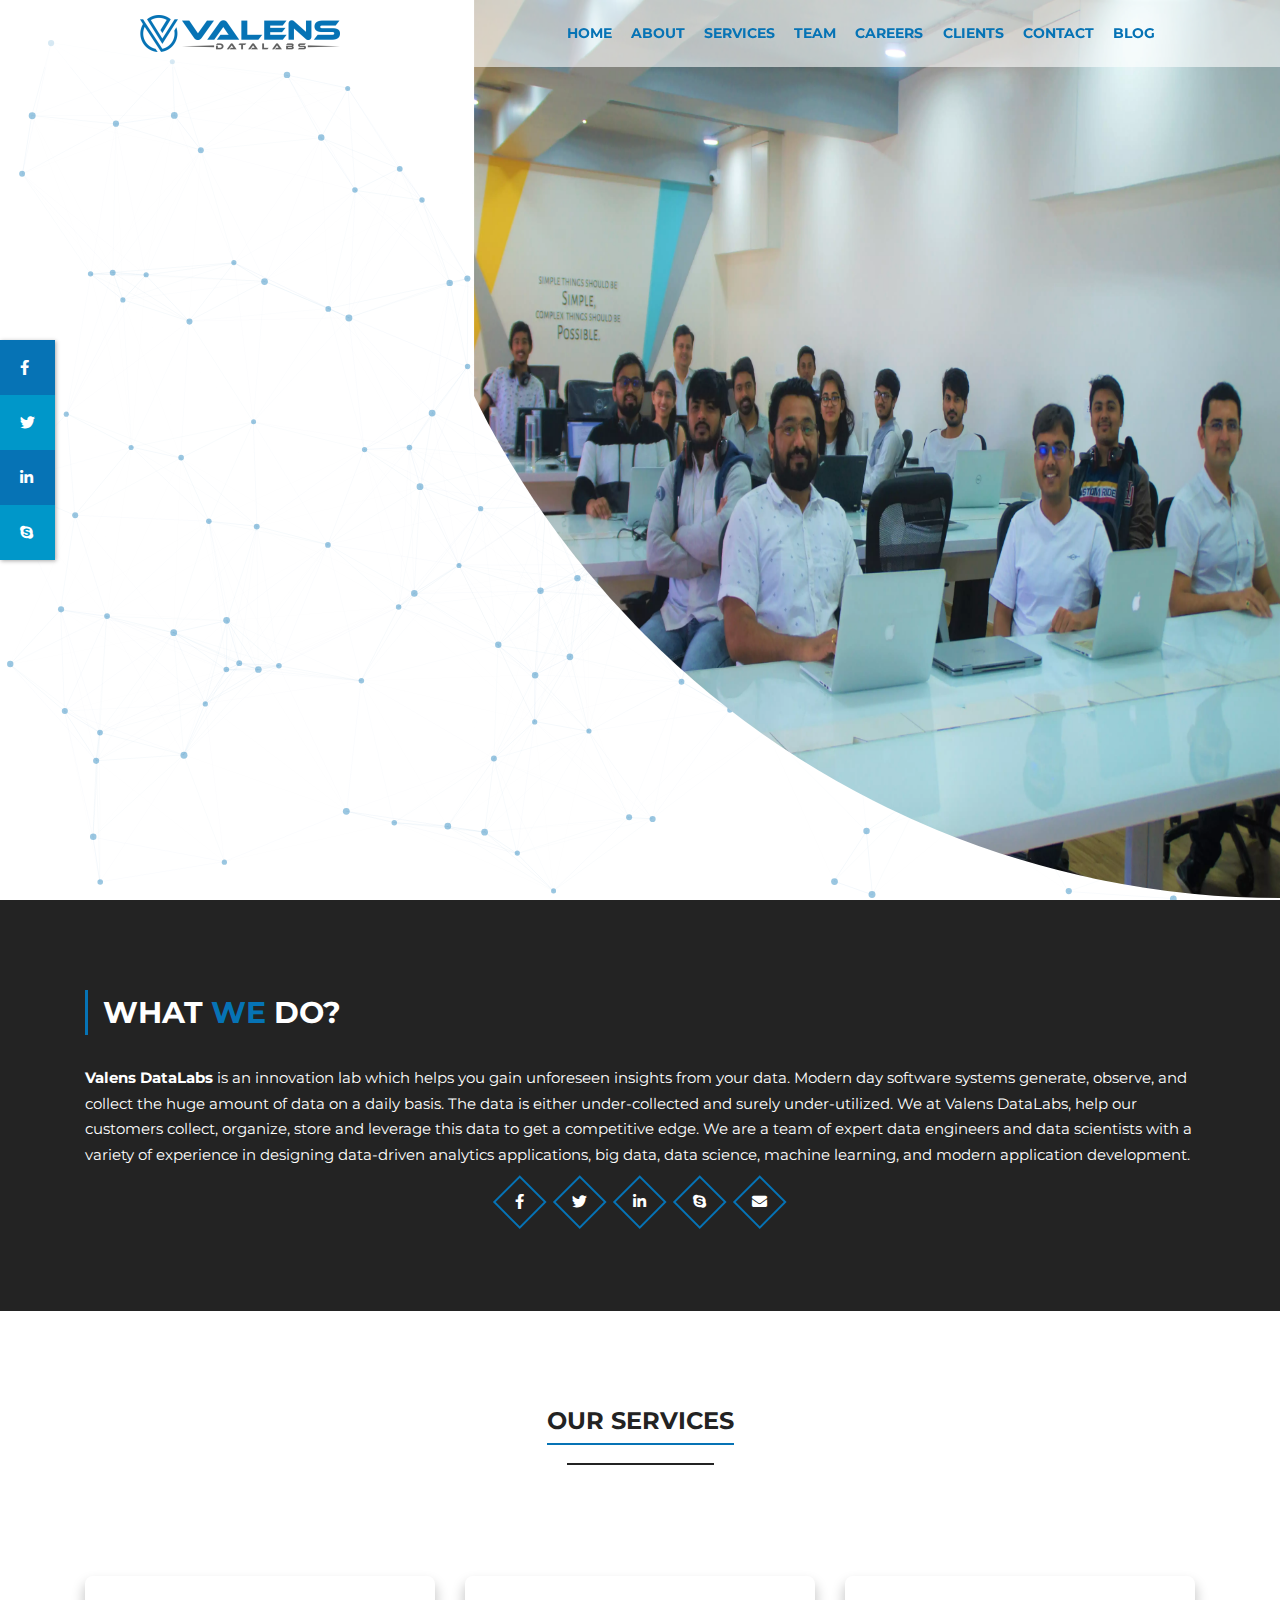
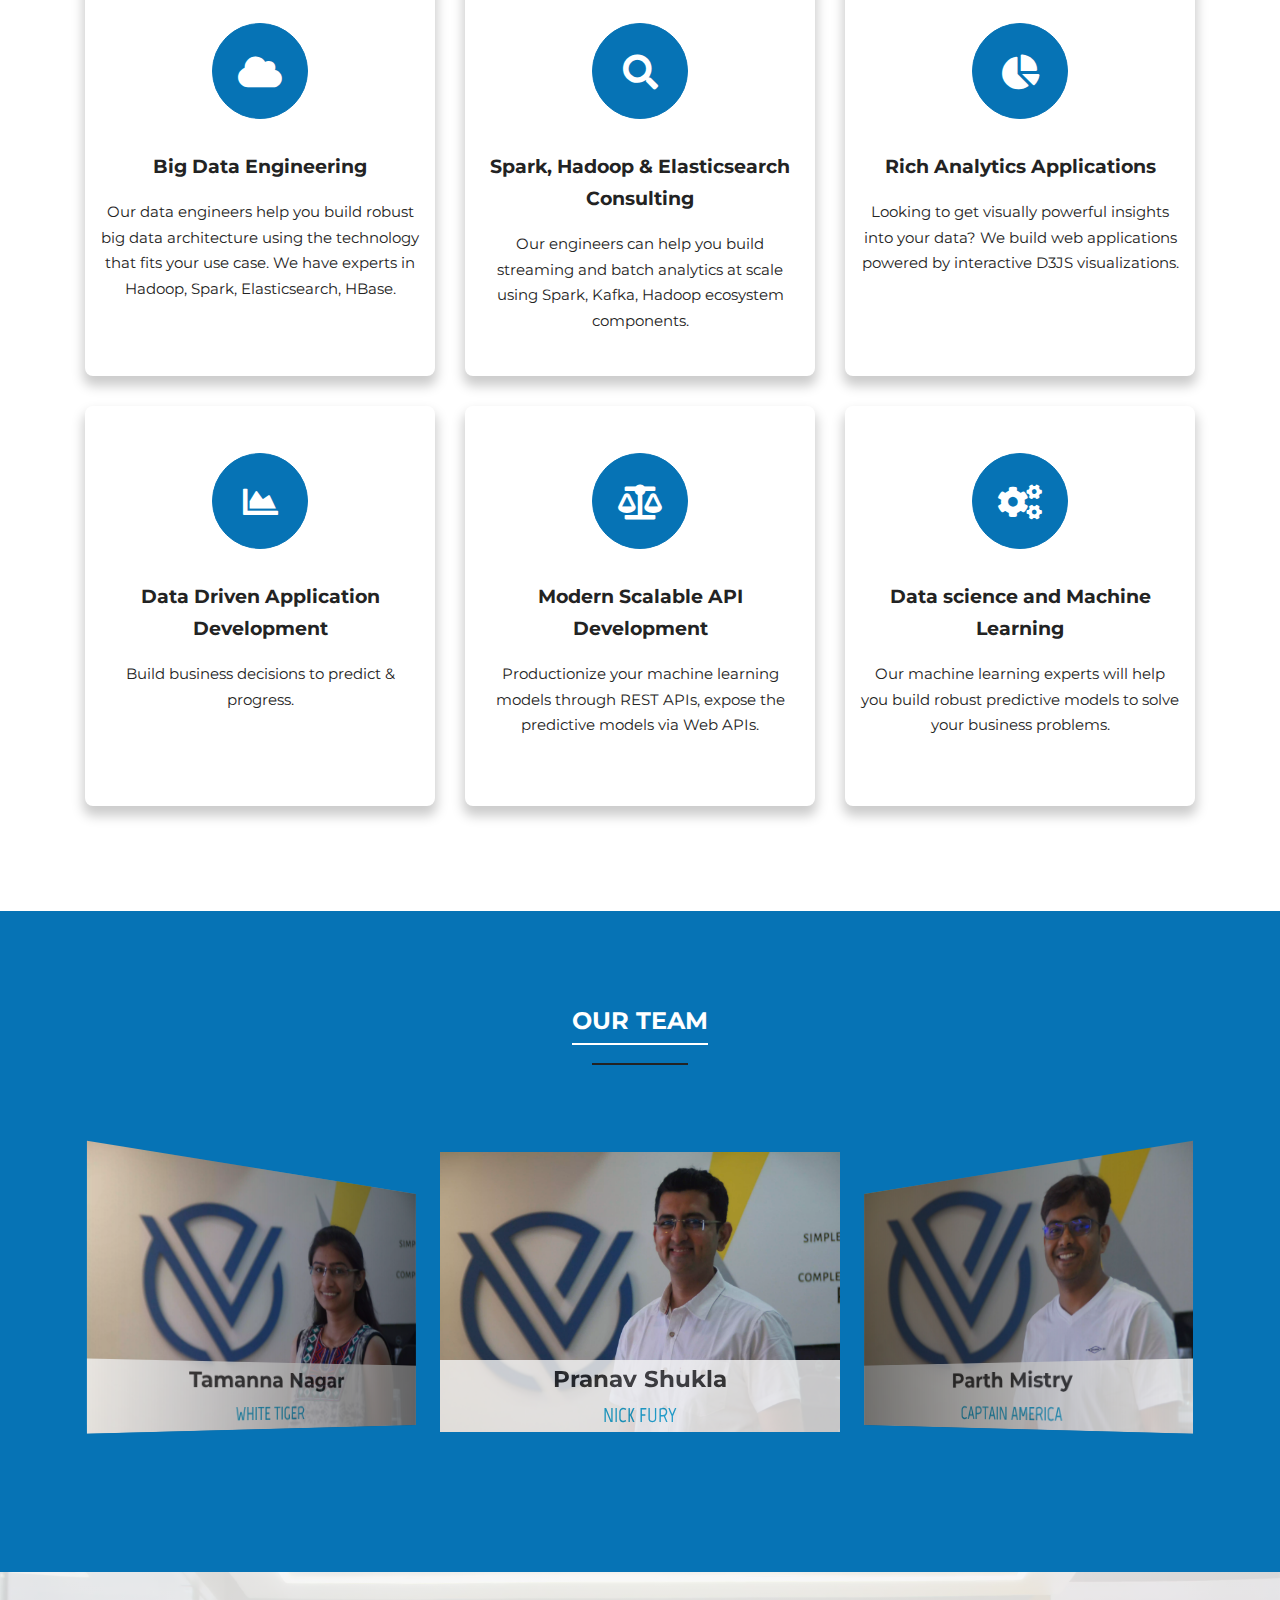
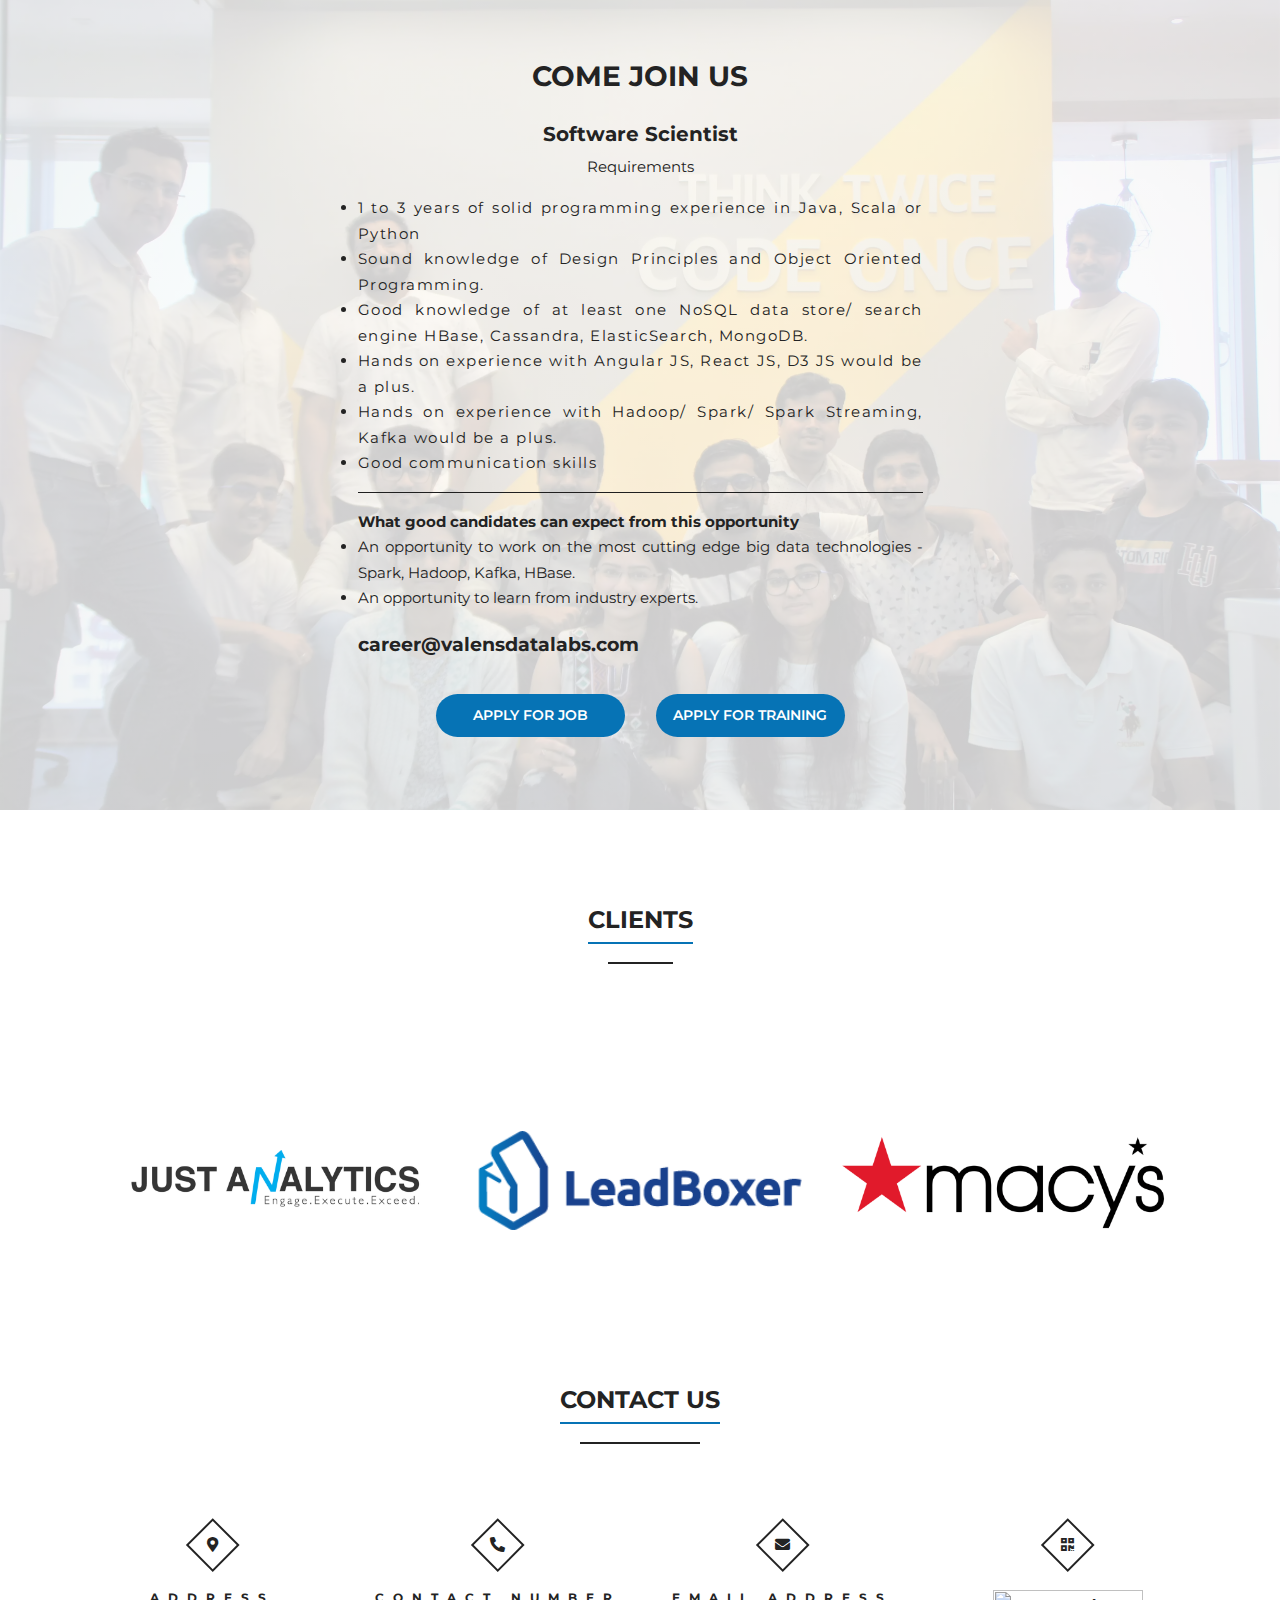
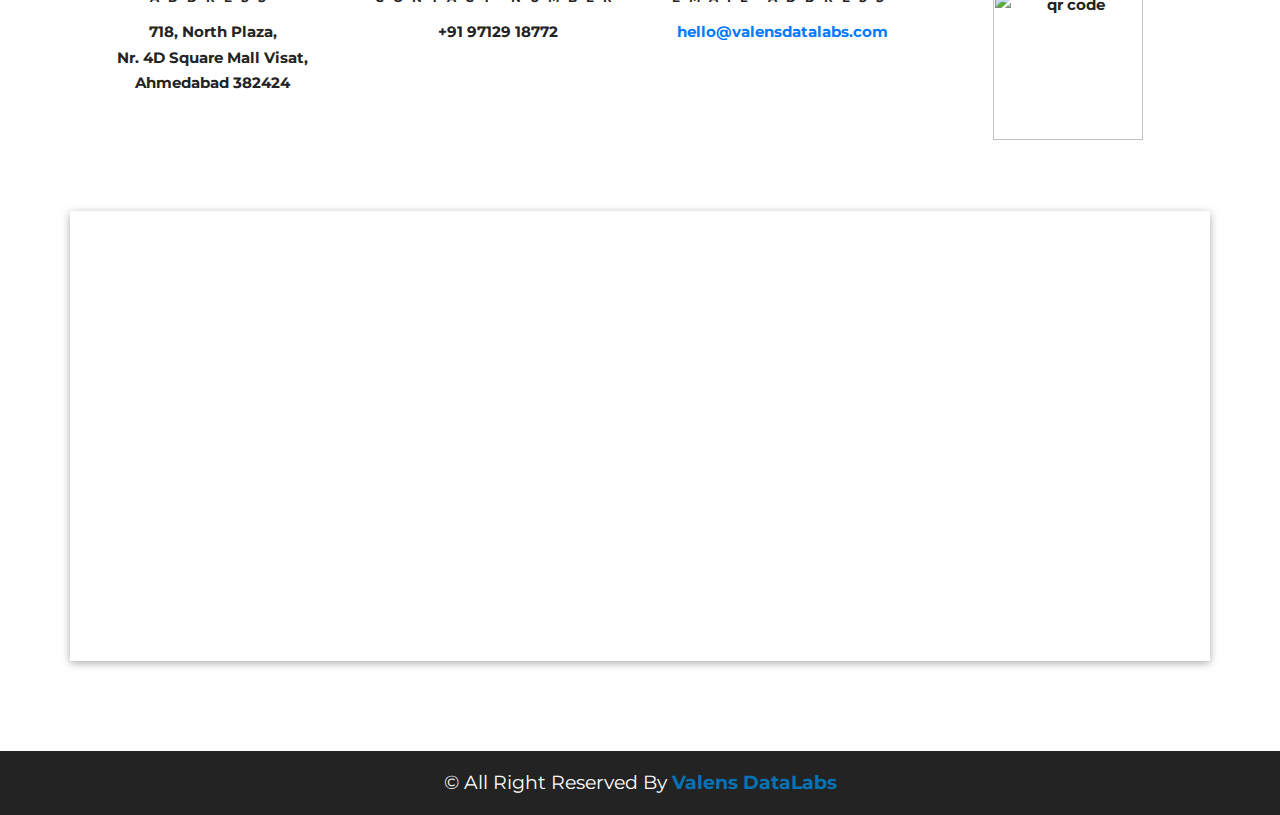
==== commit 8b0b9cf8: "website 2.0" ====
--- a/index.html
+++ b/index.html
@@ -1 +1,324 @@
-<!doctype html><html lang="en"><head> <meta charset="utf-8"> <meta http-equiv="x-ua-compatible" content="ie=edge"> <meta name="description" content="Valens dataLabs is an innovation lab which helps you gain unforeseen insights from your data. Modern day software systems generate, observe, and collect the huge amount of data on a daily basis. "> <meta name="keywords" content="valens datalabs, big data, cloud computing, elastic search, engineering, innovation lab, expert data engineers, data science, machine learning, app development, mobile app development, analytics, software systems, data labs, rich analytics application, data driven application, scalable api, data engineering, software scientists, hadoop, Apache Spark, Spark Streaming, Kafka, Hbase"> <meta name="author" content="Valens DataLabs"> <meta name="viewport" content="width=device-width, initial-scale=1"> <title>Valens DataLabs</title> <link rel="apple-touch-icon" sizes="57x57" href="favicon/ValensDataLabsFavicon.png"> <link rel="apple-touch-icon" sizes="60x60" href="favicon/ValensDataLabsFavicon.png"> <link rel="apple-touch-icon" sizes="72x72" href="favicon/ValensDataLabsFavicon.png"> <link rel="apple-touch-icon" sizes="76x76" href="favicon/ValensDataLabsFavicon.png"> <link rel="apple-touch-icon" sizes="114x114" href="favicon/ValensDataLabsFavicon.png"> <link rel="apple-touch-icon" sizes="120x120" href="favicon/ValensDataLabsFavicon.png"> <link rel="apple-touch-icon" sizes="144x144" href="favicon/ValensDataLabsFavicon.png"> <link rel="apple-touch-icon" sizes="152x152" href="favicon/ValensDataLabsFavicon.png"> <link rel="apple-touch-icon" sizes="180x180" href="favicon/ValensDataLabsFavicon.png"> <link rel="icon" type="image/png" sizes="192x192" href="favicon/ValensDataLabsFavicon.png"> <link rel="icon" type="image/png" sizes="32x32" href="favicon/ValensDataLabsFavicon.png"> <link rel="icon" type="image/png" sizes="96x96" href="favicon/ValensDataLabsFavicon.png"> <link rel="icon" type="image/png" sizes="16x16" href="favicon/ValensDataLabsFavicon.png"> <link href="https://fonts.googleapis.com/css?family=Montserrat:300,400,500,700" rel="stylesheet"> <link rel="stylesheet" href="css/font-awesome.min.css"> <link rel="stylesheet" href="css/bootstrap.min.css"> <link rel="stylesheet" href="css/owl.carousel.css"> <link rel="stylesheet" href="css/owl.theme.default.css"> <link rel="stylesheet" href="css/normalize.css"> <link rel="stylesheet" href="css/animate.css"> <link rel="stylesheet" href="css/style.css"> <link rel="stylesheet" href="css/responsive.css"> <link rel="stylesheet" href="https://cdnjs.cloudflare.com/ajax/libs/font-awesome/4.7.0/css/font-awesome.min.css"> <script>(function(i, s, o, g, r, a, m){i.GoogleAnalyticsObject=r; i[r]=i[r] || function(){(i[r].q=i[r].q || []).push(arguments)}, i[r].l=1 * new Date(); a=s.createElement(o), m=s.getElementsByTagName(o)[0]; a.async=1; a.src=g; m.parentNode.insertBefore(a, m)})(window, document, 'script', '//www.google-analytics.com/analytics.js', 'ga'); ga('create', 'UA-111604944-1', 'auto'); ga('send', 'pageview') </script></head><body oncontextmenu="return false" ondragstart="return false" onselect="return false"><div class="loader_bg"> <div class="loader"></div></div><header class="nav-area navbar-fixed-top"> <div class="container"> <div class="row"> <div class="col-md-12"> <div class="main-menu"> <div class="navbar navbar-cus"> <div class="navbar-header"> <img src='[data-uri]' alt="profile image"> <button type="button" class="navbar-toggle" data-toggle="collapse" data-target=".navbar-collapse"> <span class="sr-only">Toggle navigation</span> <span class="icon-bar"></span> <span class="icon-bar"></span> <span class="icon-bar"></span> </button> </div><div class="navbar-collapse collapse"> <nav> <ul class="nav navbar-nav navbar-right"> <li class="active"><a class="smooth-menu" href="#home">Home</a></li><li><a class="smooth-menu" href="#about">About</a></li><li><a href="http://blog.valensdatalabs.com/" target="_blank">Blog</a></li><li><a class="smooth-menu" href="#services">Services</a></li><li><a class="smooth-menu" href="#careers">Careers</a></li><li><a class="smooth-menu" href="#contact">Contact</a></li><li><a href="https://goo.gl/forms/hiLBbEs1AYKz6h4W2" target="_blank">Training</a></li></ul> </nav> </div></div></div></div></div></div></header><div id="home"></div><div class="banner-area" id="slider-area"> <div id="particles-js"></div><div class="banner-table"> <div class="banner-table-cell"> <div class="welcome-text"> <div class="container"> <div class="row"> <div class="col-md-12"> <div class="text-affect"></div><p class="banner-btn"><a href="#contact">Contact Us</a></p><div class="clearfix"></div><div class="mouse-icon hidden-sm hidden-xs"> <div class="wheel"></div></div></div></div></div></div></div></div></div><div class="icon-bar"> <a href="https://www.facebook.com/valensdatalabs" class="facebook" target="_blank"><i class="fa fa-facebook"></i></a> <a href="https://twitter.com/valensdatalabs" class="twitter" target="_blank"><i class="fa fa-twitter"></i></a> <a href="https://www.linkedin.com/company/valensdatalabs" target="_blank" class="linkedin"><i class="fa fa-linkedin"></i></a> <a href="skype:pranav_shukla" class="skype" target="_blank"><i class="fa fa-skype"></i></a></div><div id="about" class="about-area section-padding"> <div class="container"> <div class="row"> <div class="col-xs-12 col-sm-12 col-md-12"> <div class="about-right wow fadeInDown" data-wow-delay="0.8s"> <h1>What <span class="text-primary">we</span> do?</h1> <span> <strong>Valens DataLabs</strong> is an innovation lab which helps you gain unforeseen insights from your data. Modern day software systems generate, observe, and collect the huge amount of data on a daily basis. The data is either under-collected and surely under-utilized. We at Valens DataLabs, help our customers collect, organize, store and leverage this data to get a competitive edge. We are a team of expert data engineers and data scientists with a variety of experience in designing data-driven analytics applications, big data, data science, machine learning, and modern application development. </span> <div class="socials"> <ul class="text-center"> <li><a href="https://www.facebook.com/valensdatalabs" target="_blank"><i class="fa fa-facebook"></i></a></li><li><a href="https://twitter.com/valensdatalabs" target="_blank"><i class="fa fa-twitter"></i></a></li><li><a href="https://www.linkedin.com/company/valensdatalabs" target="_blank"><i class="fa fa-linkedin"></i></a></li><li><a href="skype:pranav_shukla" target="_blank"><i class="fa fa-skype"></i></a></li><li><a href="mailto:info@valensdatalabs.com" target="_blank"><i class="fa fa-envelope"></i></a></li></ul> </div></div></div></div></div></div><div id="services" class="services-area section-padding"> <div class="container"> <div class="row"> <div class="col-md-12"> <div class="section-header"> <h2>Our Services</h2> <p class="line1"></p><p class="line2"></p></div></div></div><div class="row"> <div class="col-xs-12 col-sm-6 col-md-4"> <div class="single-services text-center wow fadeInDown" data-wow-delay="0.2s"> <div class="services-icon"> <i class="fa fa-cloud"></i> </div><div class="services-content"> <h3> Big Data Engineering </h3> <span> Our data engineers help you build robust big data architecture using the technology that fits your use case. We have experts in Hadoop, Spark, Elasticsearch, HBase. </span> </div></div></div><div class="col-xs-12 col-sm-6 col-md-4"> <div class="single-services text-center wow fadeInDown" data-wow-delay="0.4s"> <div class="services-icon"> <i class="fa fa-search"></i> </div><div class="services-content"> <h3> Spark, Hadoop & Elasticsearch Consulting </h3> <p> Our engineers can help you build streaming and batch analytics at scale using Spark, Kafka, Hadoop ecosystem components. </p></div></div></div><div class="col-xs-12 col-sm-6 col-md-4"> <div class="single-services text-center wow fadeInDown" data-wow-delay="0.6s"> <div class="services-icon"> <i class="fa fa-pie-chart"></i> </div><div class="services-content"> <h3> Rich Analytics Applications </h3> <p> Looking to get visually powerful insights into your data? We build web applications powered by interactive D3JS visualizations. </p></div></div></div></div><div class="row"> <div class="col-xs-12 col-sm-6 col-md-4"> <div class="single-services text-center wow fadeInDown" data-wow-delay="0.8s"> <div class="services-icon"> <i class="fa fa-area-chart"></i> </div><div class="services-content"> <h3> Data Driven Application Development </h3> <p> Build business decisions to predict & progress. </p></div></div></div><div class="col-xs-12 col-sm-6 col-md-4"> <div class="single-services text-center wow fadeInDown" data-wow-delay="1s"> <div class="services-icon"> <i class="fa fa-balance-scale"></i> </div><div class="services-content"> <h3> Modern Scalable API Development </h3> <p> Productionize your machine learning models through REST APIs, expose the predictive models via Web APIs. </p></div></div></div><div class="col-xs-12 col-sm-6 col-md-4"> <div class="single-services text-center wow fadeInDown" data-wow-delay="1.2s"> <div class="services-icon"> <i class="fa fa-cogs"></i> </div><div class="services-content"> <h3> Data science and Machine Learning </h3> <p>Our machine learning experts will help you build robust predictive models to solve your business problems.</p></div></div></div></div></div></div><div id="careers" class="invitation-area section-padding"> <div class="container"> <div class="row"> <div class="col-md-12 col-lg-12"> <div class="single-invite text-center"> <h2> Come Join Us </h2> <div class="row"> <strong style="font-size: 22px"> Software Scientist </strong> <p> Requirements </p><div class="col-md-3"> </div><div class="col-md-6 text-left"> <ul> <li> 1 to 3 years of solid programming experience in Java, Scala or Python </li><li> Sound knowledge of Design Principles and Object Oriented Programming. </li><li> Good knowledge of at least one NoSQL data store/ search engine HBase, Cassandra, ElasticSearch, MongoDB. </li><li> Hands on experience with Angular JS, React JS, D3 JS would be a plus. </li><li> Hands on experience with Hadoop/ Spark/ Spark Streaming, Kafka would be a plus. </li><li> Good communication skills </li></ul> <hr/> <strong> What good candidates can expect from this opportunity </strong> <ul> <li> An opportunity to work on the most cutting edge big data technologies - Spark, Hadoop, Kafka, HBase. </li><li> An opportunity to learn from industry experts. </li></ul> <br/> <ul> <span> <strong style="font-size: 20px">career@valensdatalabs.com</strong> </span> </ul> </div><div class="col-md-3"> </div></div><p class="banner-btn"><a href="mailto:careers@valensdatalabs.com">Mail Us</a></p></div></div></div></div></div><div id="contact" class="contact-area section-padding"> <div class="container"> <div class="row"> <div class="section-header"> <h2>contact us</h2> <p class="line1"></p><p class="line2"></p></div></div><div class="row"> <div class="col-md-12 col-lg-12"> <div class="top-contact"> <div class="row"> <div class="col-sm-3 col-md-3"> <div class="top-contact-text wow fadeInDown" data-wow-delay="0.2s"> <div class="contact-icon"> <ul> <li><a><i class="fa fa-map-marker"></i></a></li></ul> </div><h2>Address</h2> <strong> 605, Palladium Business Hub, <br/>Nr Vishwakarma Govt Engineering College <br/> Visat, Ahmedabad 382424 </strong> </div></div><div class="col-sm-3 col-md-3"> <div class="top-contact-text wow fadeInDown" data-wow-delay="0.4s"> <div class="contact-icon"> <ul> <li><a><i class="fa fa-phone"></i></a></li></ul> </div><h2>Contact Number</h2> <strong> +91 97129 18772 </strong> </div></div><div class="col-sm-3 col-md-3"> <div class="top-contact-text wow fadeInDown" data-wow-delay="0.6s"> <div class="contact-icon"> <ul> <li><a><i class="fa fa-envelope"></i></a></li></ul> </div><h2>Email Address</h2> <a href="mailto:contact@valensdatalabs.com"> <strong> contact@valensdatalabs.com </strong> </a> </div></div><div class="col-sm-3 col-md-3"> <div class="top-contact-text wow fadeInDown" data-wow-delay="0.8s"> <div class="contact-icon"> <ul> <li><a><i class="fa fa-qrcode"></i></a></li></ul> </div><img width="150" src='[data-uri]'/> </div></div></div></div></div></div><div class="row"> <div class="col-md-12 col-lg-12 col-sm-12"> <iframe src="https://www.google.com/maps/embed?pb=!1m18!1m12!1m3!1d299.60291653275954!2d72.59380431068006!3d23.103909075216492!2m3!1f0!2f0!3f0!3m2!1i1024!2i768!4f13.1!3m3!1m2!1s0x395e83b56195e445%3A0x17dea84f906614c4!2sValens+DataLabs!5e0!3m2!1sen!2sin!4v1539838815930" width="100%" height="450" frameborder="0" style="border:0" allowfullscreen></iframe> </div></div></div></div><div class="footer-area"> <div class="container"> <div class="row"> <div class="col-xs-12 col-sm-12 col-md-12 col-lg-12 text-center"> <p>&copy; All Right Reserved By <a href="http://valensdatalabs.com/" target="_blank">Valens DataLabs</a></p></div></div></div></div><script src="js/jquery-3.2.1.min.js"></script><script src="js/bootstrap.min.js"></script><script src="js/owl.carousel.js"></script><script src="js/wow.min.js"></script><script src="js/owl.carousel.js"></script><script src="js/typed.js"></script><script src="js/particles.js"></script><script src="js/app.js"></script><script src="js/validator.js"></script><script src="js/main.js"></script><script>! function(){var t; if (t=window.driftt=window.drift=window.driftt || [], !t.init) return t.invoked ? void(window.console && console.error && console.error("Drift snippet included twice.")) : (t.invoked=!0, t.methods=["identify", "config", "track", "reset", "debug", "show", "ping", "page", "hide", "off", "on"], t.factory=function(e){return function(){var n; return n=Array.prototype.slice.call(arguments), n.unshift(e), t.push(n), t}}, t.methods.forEach(function(e){t[e]=t.factory(e)}), t.load=function(t){var e, n, o, i; e=3e5, i=Math.ceil(new Date() / e) * e, o=document.createElement("script"), o.type="text/javascript", o.async=!0, o.crossorigin="anonymous", o.src="https://js.driftt.com/include/" + i + "/" + t + ".js", n=document.getElementsByTagName("script")[0], n.parentNode.insertBefore(o, n)})}(); drift.SNIPPET_VERSION='0.3.1'; drift.load('h7z854aiaimk')</script></body></html>+<html>
+
+<head>
+    <meta charset="utf-8">
+    <meta http-equiv="x-ua-compatible" content="ie=edge">
+    <meta name="description"
+        content="Valens dataLabs is an innovation lab which helps you gain unforeseen insights from your data. Modern day software systems generate, observe, and collect the huge amount of data on a daily basis. ">
+    <meta name="keywords"
+        content="valens datalabs, big data, cloud computing, elastic search, engineering, innovation lab, expert data engineers, data science, machine learning, app development, mobile app development, analytics, software systems, data labs, rich analytics application, data driven application, scalable api, data engineering, software scientists, hadoop, Apache Spark, Spark Streaming, Kafka, Hbase">
+    <meta name="author" content="Valens DataLabs">
+    <meta name="viewport" content="width=device-width">
+    <title>Valens DataLabs</title>
+    <link rel="apple-touch-icon" sizes="57x57" href="images/valens_favicon.webp">
+    <link rel="apple-touch-icon" sizes="60x60" href="images/valens_favicon.webp">
+    <link rel="apple-touch-icon" sizes="72x72" href="images/valens_favicon.webp">
+    <link rel="apple-touch-icon" sizes="76x76" href="images/valens_favicon.webp">
+    <link rel="apple-touch-icon" sizes="114x114" href="images/valens_favicon.webp">
+    <link rel="apple-touch-icon" sizes="120x120" href="images/valens_favicon.webp">
+    <link rel="apple-touch-icon" sizes="144x144" href="images/valens_favicon.webp">
+    <link rel="apple-touch-icon" sizes="152x152" href="images/valens_favicon.webp">
+    <link rel="apple-touch-icon" sizes="180x180" href="images/valens_favicon.webp">
+    <link rel="icon" type="image/png" sizes="192x192" href="images/valens_favicon.webp">
+    <link rel="icon" type="image/png" sizes="32x32" href="images/valens_favicon.webp">
+    <link rel="icon" type="image/png" sizes="96x96" href="images/valens_favicon.webp">
+    <link rel="icon" type="image/png" sizes="16x16" href="images/valens_favicon.webp">
+    <link rel="stylesheet" href="css/fontawesome.min.css">
+    <link rel="stylesheet" href="css/brands.min.css">
+    <link rel="stylesheet" href="css/solid.min.css">
+    <link rel="stylesheet" href="css/bootstrap.min.css" />
+    <link rel="stylesheet" href="css/swiper.min.css">
+    <link rel="stylesheet" href="css/styles.css" />
+    <link rel="preconnect" href="https://www.google-analytics.com">
+    <link rel="preconnect" href="https://maps.googleapis.com">
+    <script defer>(function (i, s, o, g, r, a, m) { i.GoogleAnalyticsObject = r; i[r] = i[r] || function () { (i[r].q = i[r].q || []).push(arguments) }, i[r].l = 1 * new Date(); a = s.createElement(o), m = s.getElementsByTagName(o)[0]; a.async = 1; a.src = g; m.parentNode.insertBefore(a, m) })(window, document, 'script', '//www.google-analytics.com/analytics.js', 'ga'); ga('create', 'UA-111604944-1', 'auto'); ga('send', 'pageview') </script>
+</head>
+
+<body>
+
+    <header>
+        <!-- <h1 class="logo">Logo</h1> -->
+        <div class="logo">
+            <picture>
+                <img
+                sizes="(max-width: 200px) 100vw, 200px"
+                srcset="
+                images/valens_datalabs_1_zx7ca3_c_scale,w_50.png 50w,
+                images/valens_datalabs_1_zx7ca3_c_scale,w_200.png 200w"
+                src="valens_datalabs_1_zx7ca3_c_scale,w_200.png"
+                alt="logo">
+                </picture>
+            <!-- <img src="images/valens datalabs.webp" width=200 alt="Valens Logo" /> -->
+        </div>
+        <input type="checkbox" id="nav-toggle" class="nav-toggle" />
+        <nav>
+            <ul>
+                <li><a href="#home" onclick="closeIfOpen()">HOME</a></li>
+                <li><a href="#about" onclick="closeIfOpen()">ABOUT</a></li>
+                <li><a href="#services" onclick="closeIfOpen()">SERVICES</a></li>
+                <li><a href="#team" onclick="closeIfOpen()">TEAM</a></li>
+                <li><a href="#careers" onclick="closeIfOpen()">CAREERS</a></li>
+                <li><a href="#clients" onclick="closeIfOpen()">CLIENTS</a></li>
+                <li><a href="#contact" onclick="closeIfOpen()">CONTACT</a></li>
+                <li><a href="http://blog.valensdatalabs.com/" target="_blank" onclick="closeIfOpen()">BLOG</a></li>
+            </ul>
+        </nav>
+        <label for="nav-toggle" class="nav-toggle-label">
+            <span></span>
+        </label>
+    </header>
+    
+
+    <div class="social-media">
+        <ul>
+            <li><a href="https://www.facebook.com/valensdatalabs" target="_blank"><i class="fab fa-facebook-f"></a></i>
+            </li>
+            <li><a href="https://twitter.com/valensdatalabs" target="_blank"><i class="fab fa-twitter"></i></a></li>
+            <li><a href="https://www.linkedin.com/company/valensdatalabs" target="_blank"><i
+                        class="fab fa-linkedin-in"></i></a></li>
+            <li><a href="skype:pranav_shukla" target="_blank"><i class="fab fa-skype"></i></a></li>
+        </ul>
+    </div>
+
+    <div class="home" id="home">
+        <div class='particle-network-animation'>
+        </div>
+        <div class="contact-us-div">
+            <a href="#contact"><span class="button contact-us-button">CONTACT US</span></a>
+        </div>
+    </div>
+
+    <div class="about" id="about">
+        <div class="container">
+            <div class="row">
+                <div class="col-md-12">
+                    <span class="what-we-do">WHAT <span class="we">WE</span> DO?</span>
+                    <p><strong>Valens DataLabs</strong> is an innovation lab which helps you gain unforeseen insights
+                        from your data.
+                        Modern
+                        day software systems generate, observe, and collect the huge amount of data on a daily basis.
+                        The
+                        data is either under-collected and surely under-utilized. We at Valens DataLabs, help our
+                        customers
+                        collect, organize, store and leverage this data to get a competitive edge. We are a team of
+                        expert
+                        data engineers and data scientists with a variety of experience in designing data-driven
+                        analytics
+                        applications, big data, data science, machine learning, and modern application development.</p>
+                    <div class="social-media-icons">
+                        <ul>
+                            <li class="icon-wrapper"><a href="https://www.facebook.com/valensdatalabs" target="_blank"
+                                    class="icon-content"><i class="fab fa-facebook-f"></i></a></li>
+                            <li class="icon-wrapper"><a href="https://twitter.com/valensdatalabs" target="_blank" class="icon-content"><i
+                                        class="fab fa-twitter"></i></a></li>
+                            <li class="icon-wrapper"><a href="https://www.linkedin.com/company/valensdatalabs" target="_blank" class="icon-content"><i
+                                        class="fab fa-linkedin-in"></i></a></li>
+                            <li class="icon-wrapper"><a href="skype:pranav_shukla" target="_blank" class="icon-content"><i
+                                        class="fab fa-skype"></i></a></li>
+                            <li class="icon-wrapper"><a href="mailto:info@valensdatalabs.com" target="_blank" class="icon-content"><i
+                                        class="fas fa-envelope"></i></a>
+                            </li>
+                        </ul>
+                    </div>
+                </div>
+            </div>
+        </div>
+    </div>
+
+    <div class="services" id="services">
+        <div class="container-fluid">
+            <div class="row">
+                <div class="col-md-12">
+                    <span class="title-underscore">OUR SERVICES</span>
+
+                    <div class="service-cards">
+                        <span class="service-card">
+                            <span class="icon"><i class="fas fa-cloud"></i></span>
+                            <span class="service-title">Big Data Engineering</span>
+                            <p>Our data engineers help you build robust big data architecture using the technology that
+                                fits your use case. We have experts in Hadoop, Spark, Elasticsearch, HBase.</p>
+                        </span>
+                        <span class="service-card">
+                            <span class="icon"><i class="fas fa-search"></i></span>
+                            <span class="service-title">Spark, Hadoop & Elasticsearch Consulting</span>
+                            <p>Our engineers can help you build streaming and batch analytics at scale using Spark,
+                                Kafka, Hadoop ecosystem components.</p>
+                        </span>
+                        <span class="service-card">
+                            <span class="icon"><i class="fas fa-chart-pie"></i></span>
+                            <span class="service-title">Rich Analytics Applications</span>
+                            <p>Looking to get visually powerful insights into your data? We build web applications
+                                powered by interactive D3JS visualizations.</p>
+                        </span>
+                        <span class="service-card">
+                            <span class="icon"><i class="fas fa-chart-area"></i></span>
+                            <span class="service-title">Data Driven Application Development</span>
+                            <p>Build business decisions to predict & progress.</p>
+                        </span>
+                        <span class="service-card">
+                            <span class="icon"><i class="fas fa-balance-scale"></i></span>
+                            <span class="service-title">Modern Scalable API Development</span>
+                            <p>Productionize your machine learning models through REST APIs, expose the predictive
+                                models via Web APIs.</p>
+                        </span>
+                        <span class="service-card">
+                            <span class="icon"><i class="fas fa-cogs"></i></span>
+                            <span class="service-title">Data science and Machine Learning</span>
+                            <p>Our machine learning experts will help you build robust predictive models to solve your
+                                business problems.</p>
+                        </span>
+                    </div>
+                </div>
+            </div>
+        </div>
+    </div>
+
+    <div class="team" id="team">
+        <div class="container">
+            <div class="row">
+                <div class="col-md-12">
+                    <span class="title-underscore">OUR TEAM</span>
+                    <div class="swiper-container team-members">
+                        <div class="swiper-wrapper">
+                          <div class="swiper-slide"><div class="card"></div></div>
+                          <div class="swiper-slide"><div class="card"></div></div>
+                          <div class="swiper-slide"><div class="card"></div></div>
+                          <div class="swiper-slide"><div class="card"></div></div>
+                          <div class="swiper-slide"><div class="card"></div></div>
+                          <div class="swiper-slide"><div class="card"></div></div>
+                          <div class="swiper-slide"><div class="card"></div></div>
+                          <div class="swiper-slide"><div class="card"></div></div>
+                          <div class="swiper-slide"><div class="card"></div></div>
+                          <div class="swiper-slide"><div class="card"></div></div>
+                        </div>
+                    </div>
+                </div>
+            </div>
+        </div>
+    </div>
+
+    <div class="careers" id="careers">
+        <div class="container-fluid">
+            <div class="row">
+                <div class="col-md-12">
+                    <h3>COME JOIN US</h3>
+                    <h5>Software Scientist</h5>
+                    <span style="display: inline-block; margin-bottom: 1rem;">Requirements</span>
+                    <div class="requirements">
+                        <ul class="requirement-list">
+                            <li>1 to 3 years of solid programming experience in Java, Scala or Python</li>
+                            <li>Sound knowledge of Design Principles and Object Oriented Programming.</li>
+                            <li>Good knowledge of at least one NoSQL data store/ search engine HBase, Cassandra,
+                                ElasticSearch, MongoDB.</li>
+                            <li>Hands on experience with Angular JS, React JS, D3 JS would be a plus.</li>
+                            <li>Hands on experience with Hadoop/ Spark/ Spark Streaming, Kafka would be a plus.</li>
+                            <li>Good communication skills </li>
+                        </ul>
+
+                        <hr />
+
+                        <span style="font-size: 1em; font-weight: bold;">What good candidates can
+                            expect from this opportunity</span>
+                        <ul>
+                            <li>An opportunity to work on the most cutting edge big data technologies - Spark, Hadoop,
+                                Kafka, HBase.</li>
+                            <li>An opportunity to learn from industry experts.</li>
+                        </ul>
+                        <span class="careers-email">career@valensdatalabs.com</span>
+                    </div>
+                    <span class="button careers-apply_for_job-button"><a href="mailto:careers@valensdatalabs.com" target="_blank">APPLY FOR JOB</a></span>
+                    <span class="button careers-apply_for_training-button"><a href="mailto:careers@valensdatalabs.com" target="_blank">APPLY FOR TRAINING</a></span>
+                </div>
+            </div>
+        </div>
+    </div>
+
+    <div class="clients" id="clients">
+        <div class="container">
+            <div class="row">
+                <div class="col-md-12" id = "clinet_container" style="height: 20em ;">
+                    <span class="title-underscore">CLIENTS</span>
+
+                    <div class="container">
+                        <div class="swiper-container clients">
+                            <div class="swiper-wrapper" id = "clients_swiper">
+                                <div class="swiper-slide"><img src="./images/clients/gogotech_logo.jpg" id = "img1"/></div>
+                                <div class="swiper-slide"><img src="./images/clients/just_analytics.png" /></div>
+                                <div class="swiper-slide"><img src="./images/clients/leadboxer.png" /></div>
+                                <div class="swiper-slide"><img src="./images/clients/macys.png" /></div>
+                                <div class="swiper-slide"><img src="./images/clients/opentracker.png" /></div>
+                                <div class="swiper-slide"><img src="./images/clients/recruvia.png" /></div>
+                            </div>
+                        </div>
+                    </div>
+                </div>
+            </div>
+        </div>
+    </div>
+
+    <div class="contact" id="contact">
+        <div class="container">
+            <div class="row">
+                <div class="col-md-12">
+                    <span class="title-underscore">CONTACT US</span>
+
+                    <div class="row contact-details">
+                        <div class="col-md-3">
+                            <span class="icon-wrapper"><span class="icon-content"><i
+                                        class="fas fa-map-marker-alt"></i></span></span>
+                            <span class="contact-icon-title">Address</span>
+                            <span class="contact-content">718, North Plaza,<br />Nr. 4D Square Mall Visat, Ahmedabad
+                                382424</span>
+                        </div>
+                        <div class="col-md-3">
+                            <span class="icon-wrapper"><span class="icon-content"><i
+                                        class="fas fa-phone-alt"></i></span></span>
+                            <span class="contact-icon-title">Contact Number</span>
+                            <span class="contact-content">+91 97129 18772</span>
+                        </div>
+                        <div class="col-md-3">
+                            <span class="icon-wrapper"><span class="icon-content"><i
+                                        class="fas fa-envelope"></i></span></span>
+                            <span class="contact-icon-title">Email Address</span>
+                            <span class="contact-content"><a href="#">hello@valensdatalabs.com</a></span>
+                        </div>
+                        <div class="col-md-3">
+                            <span class="icon-wrapper"><span class="icon-content"><i
+                                        class="fas fa-qrcode"></i></span></span class="icon-wrapper">
+                            <span class="contact-content">
+                                <img class="lazyload" width="150" data-src="images/qr.png" alt="qr code" />
+                            </span>
+                        </div>
+                    </div>
+                </div>
+            </div>
+            <div class="row">
+                <div class="col-md-12 col-lg-12 col-sm-12 map">
+                    <iframe
+                        src="https://www.google.com/maps/embed?pb=!1m18!1m12!1m3!1d299.60291653275954!2d72.59380431068006!3d23.103909075216492!2m3!1f0!2f0!3f0!3m2!1i1024!2i768!4f13.1!3m3!1m2!1s0x395e83b56195e445%3A0x17dea84f906614c4!2sValens+DataLabs!5e0!3m2!1sen!2sin!4v1539838815930"
+                        width="100%" height="450" frameborder="0" style="border:0" allowfullscreen=""></iframe>
+                </div>
+            </div>
+        </div>
+    </div>
+
+    <footer>
+        <div class="container">
+            <div class="row">
+                <div class="col-md-12 col-lg-12 col-sm-12 text-center">
+                    <span style="font-size: 1.25em;">
+                        © All Right Reserved By <strong class="company">Valens DataLabs</strong>
+                    </span>
+                </div>
+            </div>
+        </div>
+    </footer>
+
+    <script src="js/particle.js"></script>
+    <script src="js/swiper.min.js"></script>
+    <script src="js/script.js"></script>
+    <script src="js/lazysizes.min.js"></script>
+    <script async>! function () { var t; if (t = window.driftt = window.drift = window.driftt || [], !t.init) return t.invoked ? void (window.console && console.error && console.error("Drift snippet included twice.")) : (t.invoked = !0, t.methods = ["identify", "config", "track", "reset", "debug", "show", "ping", "page", "hide", "off", "on"], t.factory = function (e) { return function () { var n; return n = Array.prototype.slice.call(arguments), n.unshift(e), t.push(n), t } }, t.methods.forEach(function (e) { t[e] = t.factory(e) }), t.load = function (t) { var e, n, o, i; e = 3e5, i = Math.ceil(new Date() / e) * e, o = document.createElement("script"), o.type = "text/javascript", o.async = !0, o.crossorigin = "anonymous", o.src = "https://js.driftt.com/include/" + i + "/" + t + ".js", n = document.getElementsByTagName("script")[0], n.parentNode.insertBefore(o, n) }) }(); drift.SNIPPET_VERSION = '0.3.1'; drift.load('h7z854aiaimk')</script>
+</body>
+
+</html>--- a/css/brands.min.css
+++ b/css/brands.min.css
@@ -0,0 +1 @@
+@font-face{font-family:"Font Awesome 5 Brands";font-style:normal;font-weight:400;font-display:auto;src:url(../webfonts/fa-brands-400.eot);src:url(../webfonts/fa-brands-400.eot?#iefix) format("embedded-opentype"),url(../webfonts/fa-brands-400.woff2) format("woff2"),url(../webfonts/fa-brands-400.woff) format("woff"),url(../webfonts/fa-brands-400.ttf) format("truetype"),url(../webfonts/fa-brands-400.svg#fontawesome) format("svg")}.fab{font-family:"Font Awesome 5 Brands";font-weight:400}--- a/css/solid.min.css
+++ b/css/solid.min.css
@@ -0,0 +1,5 @@
+/*!
+ * Font Awesome Free 5.12.1 by @fontawesome - https://fontawesome.com
+ * License - https://fontawesome.com/license/free (Icons: CC BY 4.0, Fonts: SIL OFL 1.1, Code: MIT License)
+ */
+@font-face{font-family:"Font Awesome 5 Free";font-style:normal;font-weight:900;font-display:auto;src:url(../webfonts/fa-solid-900.eot);src:url(../webfonts/fa-solid-900.eot?#iefix) format("embedded-opentype"),url(../webfonts/fa-solid-900.woff2) format("woff2"),url(../webfonts/fa-solid-900.woff) format("woff"),url(../webfonts/fa-solid-900.ttf) format("truetype"),url(../webfonts/fa-solid-900.svg#fontawesome) format("svg")}.fa,.fas{font-family:"Font Awesome 5 Free";font-weight:900}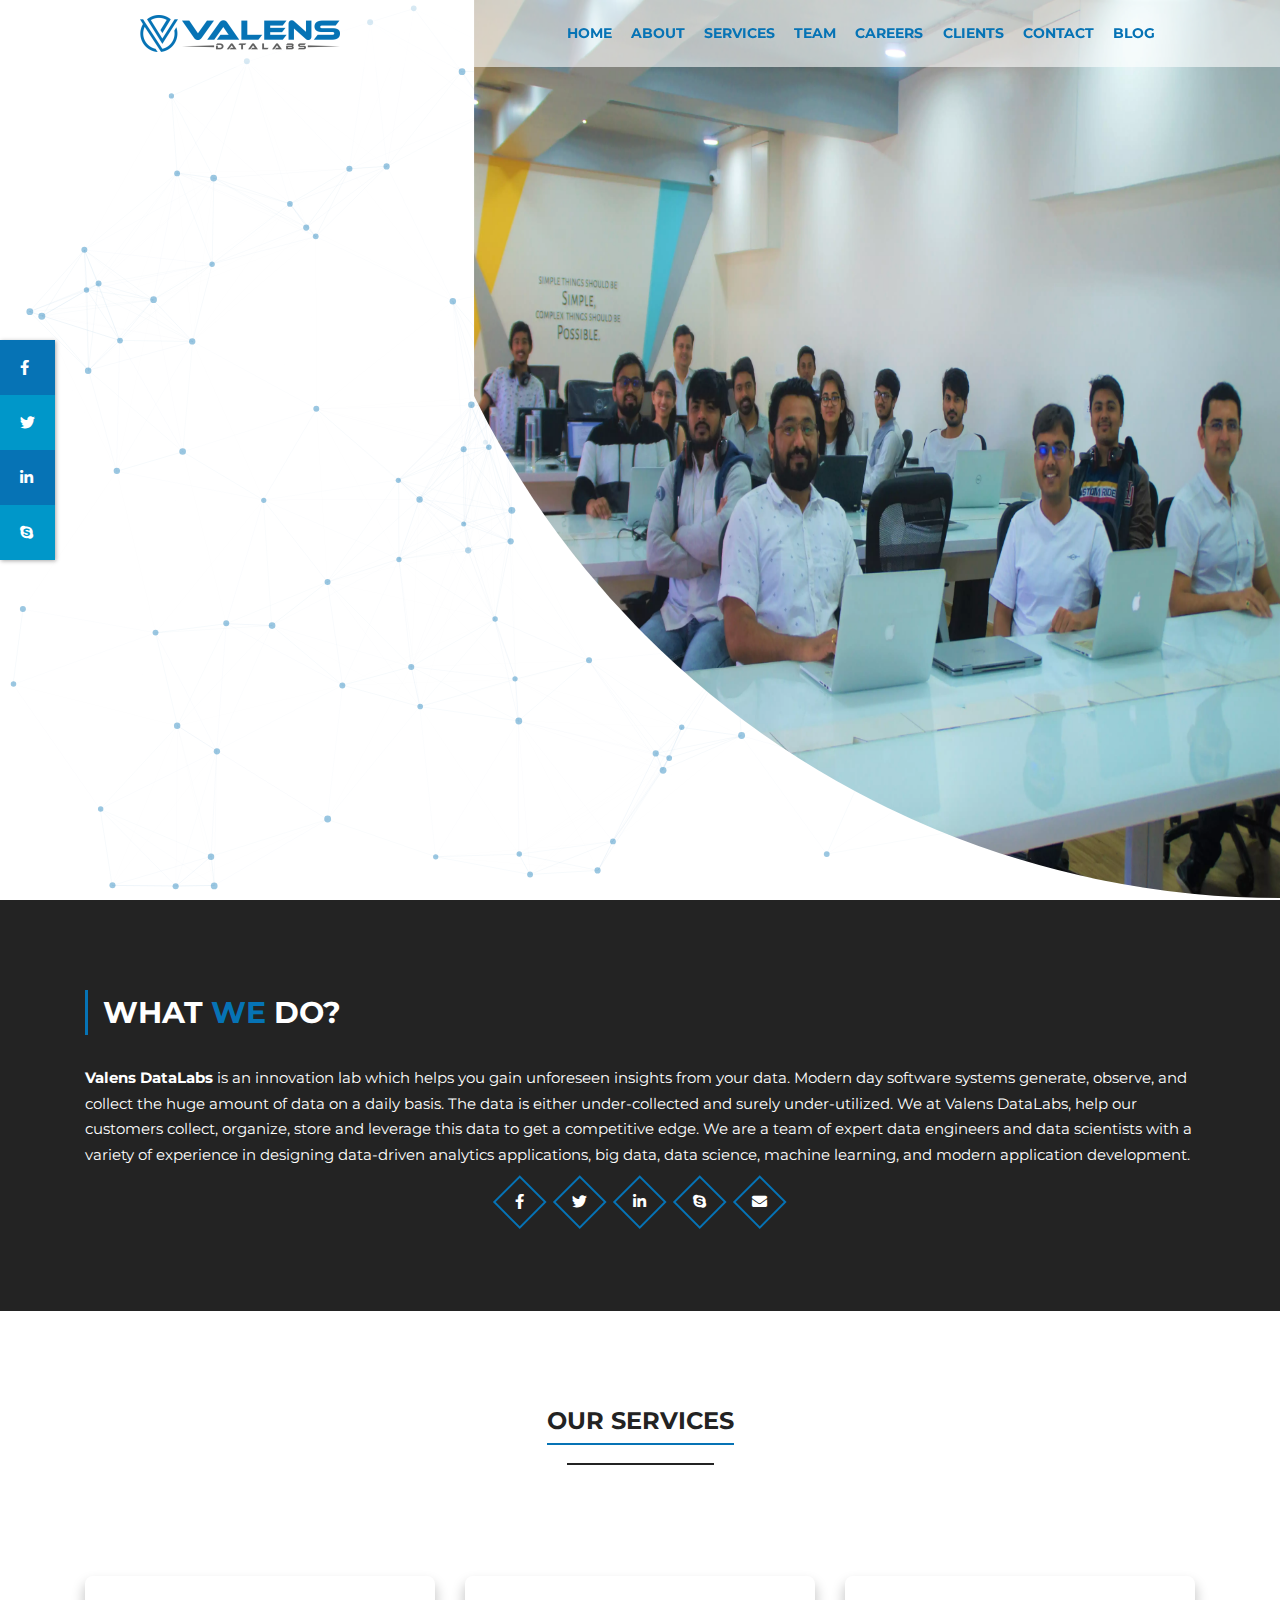
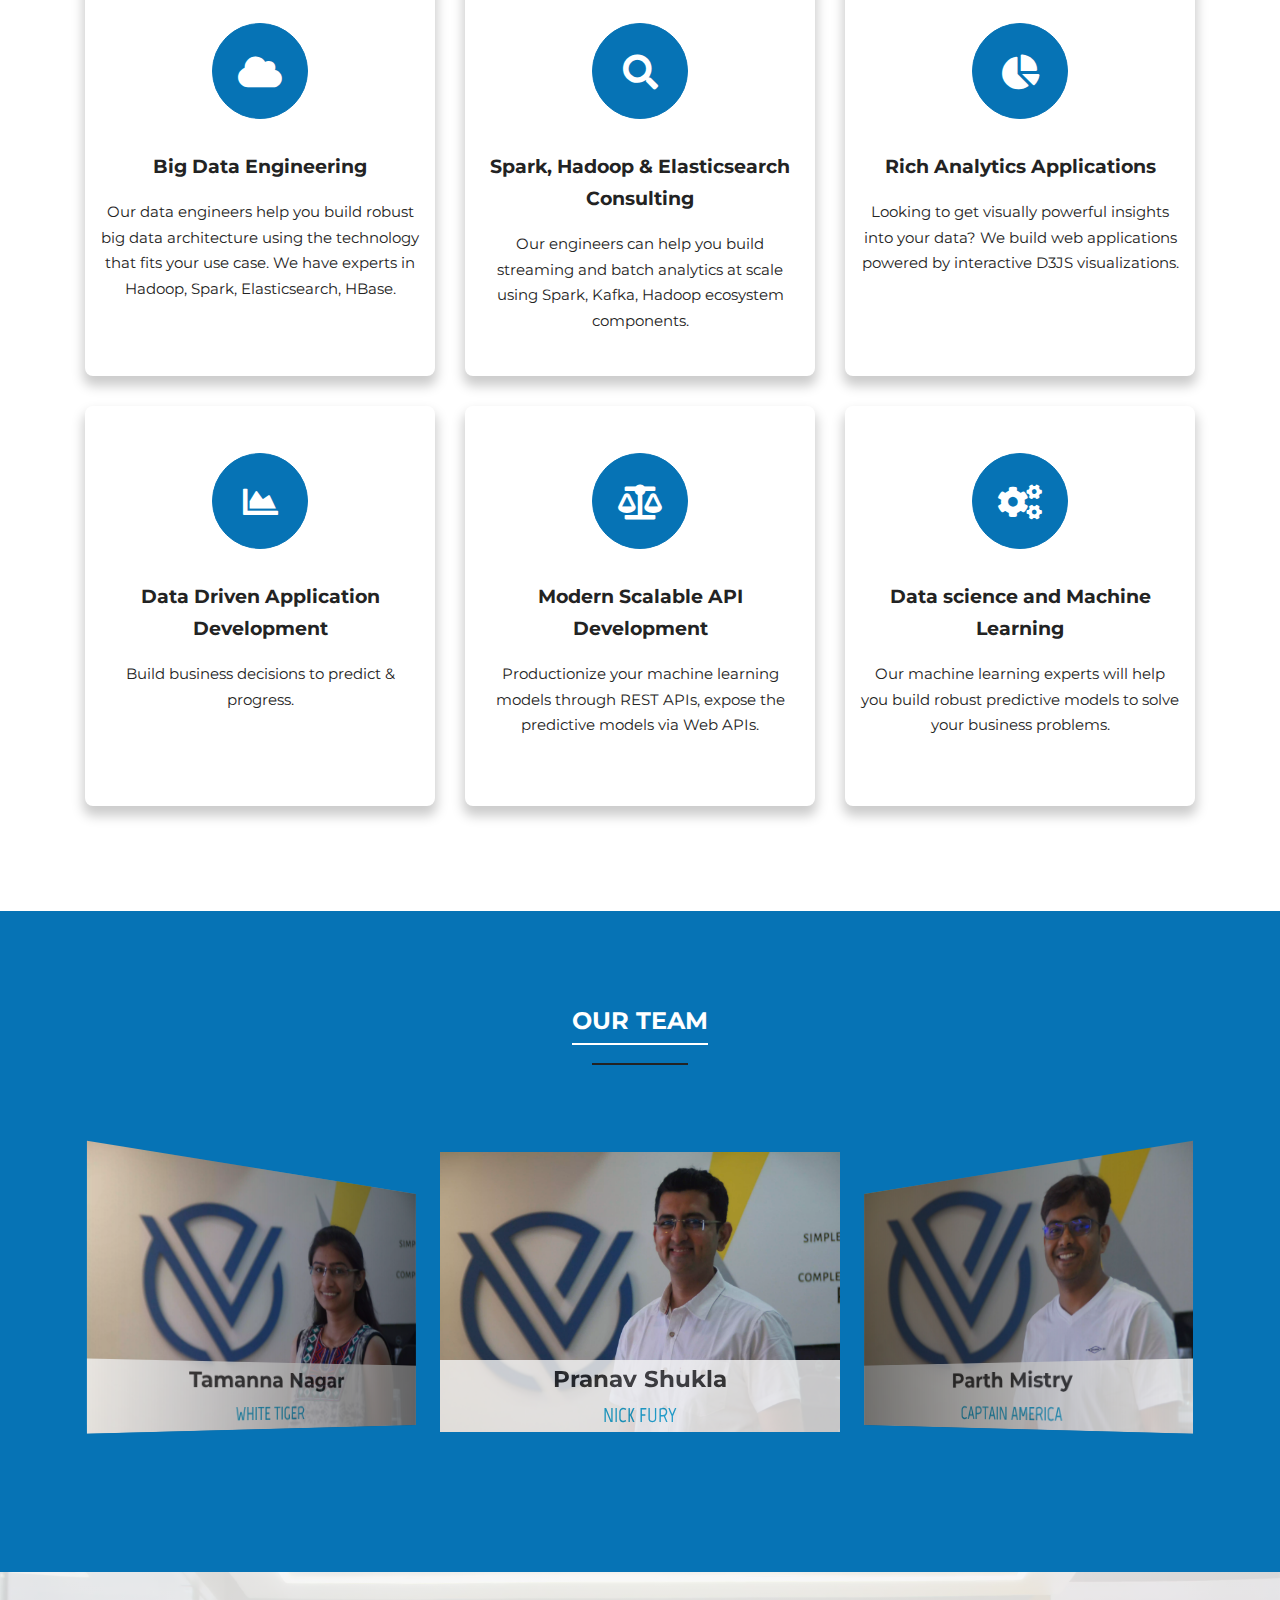
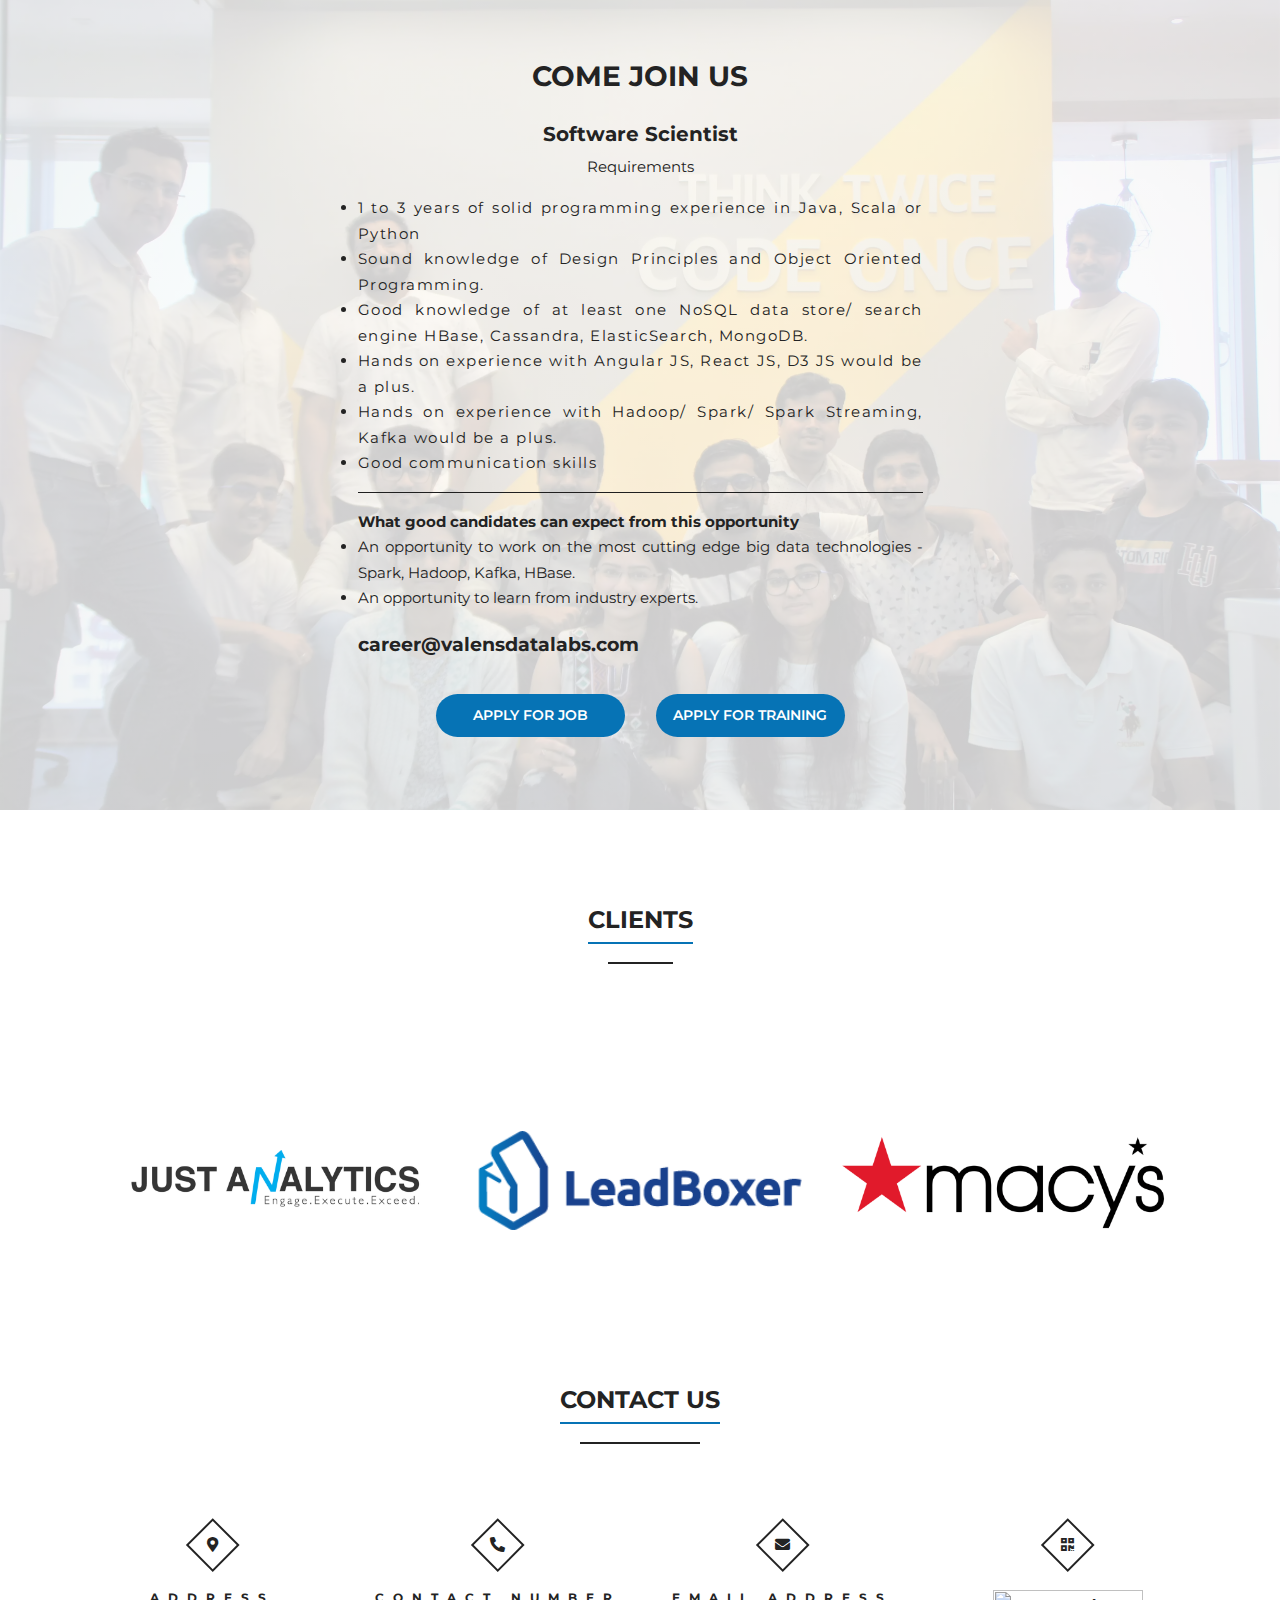
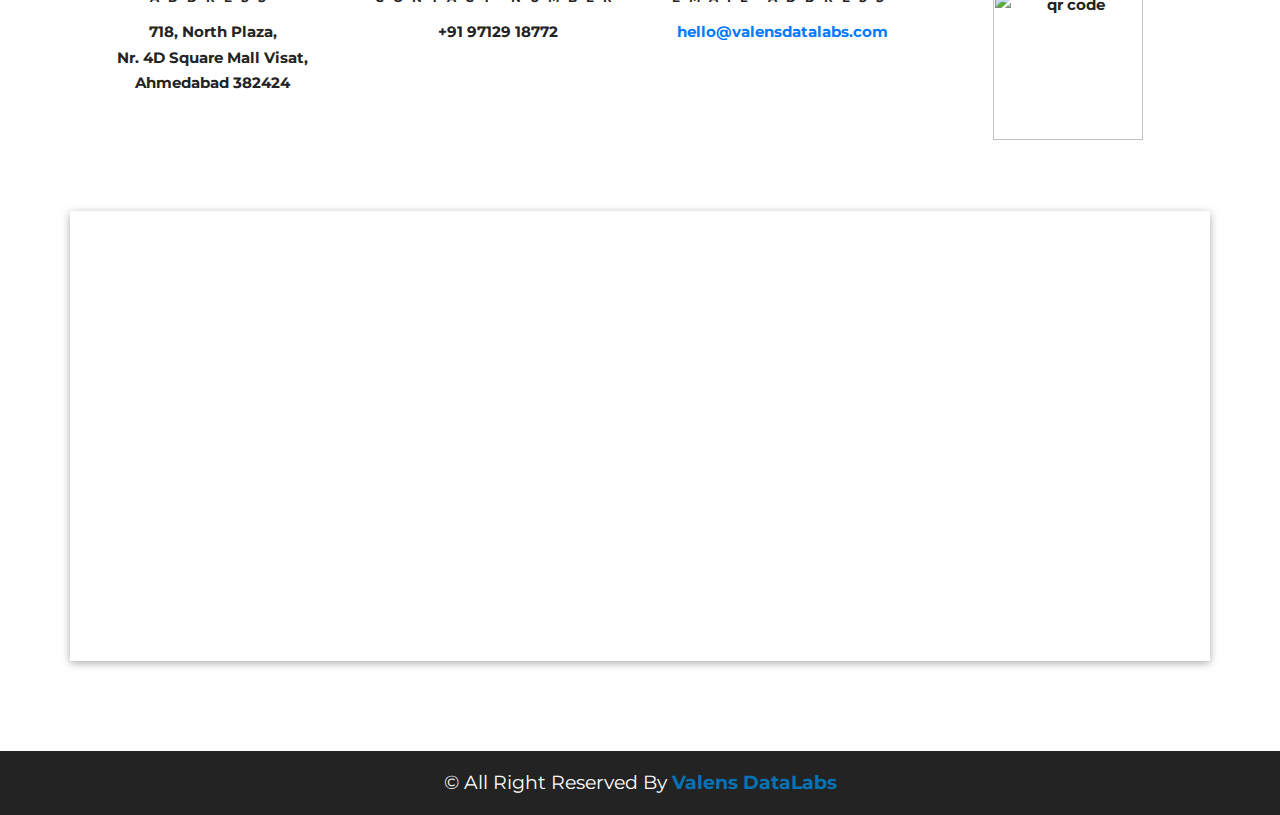
==== commit 2b498e00: "added LeadBoxer pixel script" ====
--- a/index.html
+++ b/index.html
@@ -32,6 +32,11 @@
     <link rel="preconnect" href="https://www.google-analytics.com">
     <link rel="preconnect" href="https://maps.googleapis.com">
     <script defer>(function (i, s, o, g, r, a, m) { i.GoogleAnalyticsObject = r; i[r] = i[r] || function () { (i[r].q = i[r].q || []).push(arguments) }, i[r].l = 1 * new Date(); a = s.createElement(o), m = s.getElementsByTagName(o)[0]; a.async = 1; a.src = g; m.parentNode.insertBefore(a, m) })(window, document, 'script', '//www.google-analytics.com/analytics.js', 'ga'); ga('create', 'UA-111604944-1', 'auto'); ga('send', 'pageview') </script>
+
+	<!-- LEAD PIXEL START -->
+	<script type="text/javascript" defer="defer" src="//script.leadboxer.com/?dataset=84217598638d285f1142131c5b222f82"></script>
+	<!-- LEAD PIXEL END -->
+
 </head>
 
 <body>
@@ -321,4 +326,4 @@
     <script async>! function () { var t; if (t = window.driftt = window.drift = window.driftt || [], !t.init) return t.invoked ? void (window.console && console.error && console.error("Drift snippet included twice.")) : (t.invoked = !0, t.methods = ["identify", "config", "track", "reset", "debug", "show", "ping", "page", "hide", "off", "on"], t.factory = function (e) { return function () { var n; return n = Array.prototype.slice.call(arguments), n.unshift(e), t.push(n), t } }, t.methods.forEach(function (e) { t[e] = t.factory(e) }), t.load = function (t) { var e, n, o, i; e = 3e5, i = Math.ceil(new Date() / e) * e, o = document.createElement("script"), o.type = "text/javascript", o.async = !0, o.crossorigin = "anonymous", o.src = "https://js.driftt.com/include/" + i + "/" + t + ".js", n = document.getElementsByTagName("script")[0], n.parentNode.insertBefore(o, n) }) }(); drift.SNIPPET_VERSION = '0.3.1'; drift.load('h7z854aiaimk')</script>
 </body>
 
-</html>+</html>
